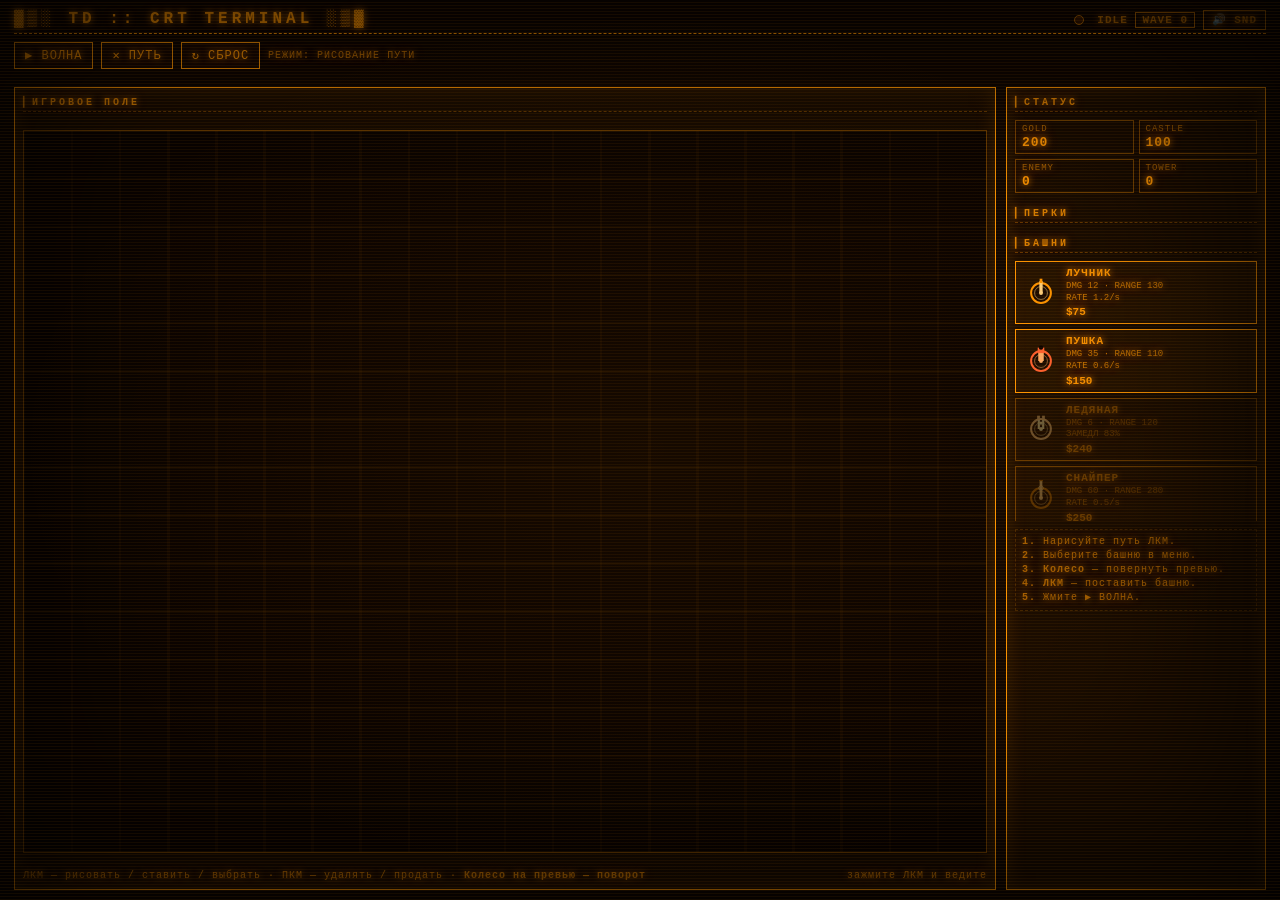
==== index.html @ 4fca204f "Rename TowerDefenceCRT_0.8.html to index.html" ====
<!DOCTYPE html>
<html lang="ru">
<head>
<meta charset="UTF-8">
<title>TD :: CRT TERMINAL</title>
<style>
  * { box-sizing: border-box; margin: 0; padding: 0; }
  html, body {
    background: #100600;
    color: #ff9500;
    font-family: "Courier New", monospace;
    height: 100%;
    overflow: hidden;
  }
  body::before {
    content: "";
    position: fixed; inset: 0;
    background:
      repeating-linear-gradient(0deg, rgba(255,149,0,0.06) 0 1px, transparent 1px 3px),
      radial-gradient(ellipse at center, rgba(255,149,0,0.05), transparent 70%);
    pointer-events: none;
    z-index: 1000;
    animation: flicker 4s infinite;
  }
  body::after {
    content: "";
    position: fixed; inset: 0;
    box-shadow: inset 0 0 200px 40px rgba(0,0,0,0.9);
    pointer-events: none;
    z-index: 999;
  }
  @keyframes flicker {
    0%,100% { opacity: 1; }
    92% { opacity: 1; }
    93% { opacity: 0.85; }
    94% { opacity: 1; }
  }
  .wrap {
    padding: 10px 14px;
    height: 100vh;
    display: flex;
    flex-direction: column;
    gap: 8px;
    text-shadow: 0 0 6px rgba(255,149,0,0.75), 0 0 12px rgba(255,120,0,0.35);
    position: relative;
    z-index: 10;
  }
  h1 {
    font-size: 16px;
    letter-spacing: 4px;
    border-bottom: 1px dashed #ff9500;
    padding-bottom: 5px;
    display: flex;
    justify-content: space-between;
    align-items: center;
    user-select: none;
  }
  h1 .title-clickable {
    cursor: text;
    transition: color 0.3s;
  }
  h1 .title-clickable:hover {
    color: #ffb84d;
  }
  h1 small { font-size: 11px; letter-spacing: 1px; opacity: 0.7; }

  #debugPanel {
    display: none;
    border: 1px dashed rgba(255,48,0,0.6);
    background: rgba(255,48,0,0.05);
    padding: 6px 10px;
    font-size: 11px;
    letter-spacing: 1px;
    color: #ff6030;
  }
  #debugPanel.active { display: flex; gap: 8px; align-items: center; flex-wrap: wrap; }
  #debugPanel .dbg-label {
    color: #ff3000;
    font-weight: bold;
    opacity: 0.8;
    margin-right: 4px;
  }
  #debugPanel button {
    background: #2a0500;
    color: #ff6030;
    border: 1px solid #ff3000;
    font-family: inherit;
    font-size: 10px;
    padding: 3px 8px;
    letter-spacing: 1px;
    cursor: pointer;
    text-shadow: 0 0 4px rgba(255,48,0,0.6);
    transition: all 0.12s;
  }
  #debugPanel button:hover {
    background: #ff3000;
    color: #100600;
    text-shadow: none;
  }

  .status-led {
    display: inline-block;
    width: 10px; height: 10px;
    border-radius: 50%;
    background: #4a1e00;
    border: 1px solid #ff9500;
    vertical-align: middle;
    margin-right: 6px;
    transition: background 0.05s, box-shadow 0.05s;
  }
  .status-led.on { background: #ff9500; box-shadow: 0 0 10px #ff9500, 0 0 20px #ff9500; }
  .status-led.danger { background: #ff3000; box-shadow: 0 0 10px #ff3000, 0 0 20px #ff3000; }

  button, select, input {
    background: #1a0a00;
    color: #ff9500;
    border: 1px solid #ff9500;
    font-family: inherit;
    font-size: 12px;
    padding: 5px 10px;
    letter-spacing: 1px;
    cursor: pointer;
    outline: none;
    text-shadow: inherit;
    transition: background 0.15s;
  }
  button:hover, select:hover { background: #351500; }
  button.active { background: #ff9500; color: #100600; text-shadow: none; }
  button:disabled { opacity: 0.4; cursor: not-allowed; }
  button:disabled:hover { background: #1a0a00; }

  .main {
    display: grid;
    grid-template-columns: 1fr 260px;
    gap: 10px;
    flex: 1;
    min-height: 0;
  }
  .panel {
    border: 1px solid #ff9500;
    padding: 8px;
    display: flex;
    flex-direction: column;
    gap: 8px;
    min-height: 0;
    background: rgba(255,149,0,0.03);
    box-shadow: 0 0 20px rgba(255,149,0,0.15) inset;
  }
  .panel h2 {
    font-size: 10px;
    letter-spacing: 3px;
    opacity: 0.85;
    border-bottom: 1px dashed rgba(255,149,0,0.4);
    padding-bottom: 3px;
  }
  canvas#game {
    display: block;
    background: #0a0300;
    border: 1px solid rgba(255,149,0,0.4);
    cursor: crosshair;
    image-rendering: pixelated;
  }
  #canvasWrap {
    flex: 1;
    position: relative;
    min-height: 0;
  }
  .info {
    display: grid;
    grid-template-columns: repeat(2, 1fr);
    gap: 5px;
    font-size: 10px;
  }
  .info div {
    border: 1px solid rgba(255,149,0,0.4);
    padding: 3px 6px;
    display: flex;
    flex-direction: column;
    gap: 1px;
  }
  .info span { opacity: 0.6; font-size: 9px; letter-spacing: 1px; }
  .info b { font-size: 13px; letter-spacing: 1px; }

  .tower-list {
    display: flex;
    flex-direction: column;
    gap: 5px;
    max-height: 260px;
    overflow-y: auto;
  }
  .tower-card {
    border: 1px solid #ff9500;
    padding: 5px 7px;
    cursor: pointer;
    background: rgba(255,149,0,0.05);
    transition: all 0.12s;
    display: flex;
    gap: 7px;
    align-items: center;
    position: relative;
  }
  .tower-card:hover { background: rgba(255,149,0,0.15); }
  .tower-card.selected {
    background: #ff9500;
    color: #100600;
    text-shadow: none;
    box-shadow: 0 0 12px #ff9500;
  }
  .tower-card.disabled { opacity: 0.35; cursor: not-allowed; }
  .tower-card.disabled:hover { background: rgba(255,149,0,0.05); }
  .tower-card canvas { display: block; flex-shrink: 0; }
  .tower-card .tc-info { flex: 1; min-width: 0; }
  .tower-card .tc-name {
    font-size: 11px;
    font-weight: bold;
    letter-spacing: 1px;
  }
  .tower-card .tc-stats {
    font-size: 9px;
    opacity: 0.75;
    margin-top: 2px;
    line-height: 1.3;
  }
  .tower-card.selected .tc-stats { opacity: 0.9; }
  .tower-card .tc-cost {
    font-size: 11px;
    font-weight: bold;
    margin-top: 2px;
  }
  .tower-card.selected .tc-cost { color: #100600; }

  .upgrade-panel {
    border: 1px solid #ff9500;
    padding: 8px;
    background: rgba(255,149,0,0.06);
    display: none;
    flex-direction: column;
    gap: 6px;
    box-shadow: 0 0 15px rgba(255,149,0,0.25) inset;
  }
  .upgrade-panel.active { display: flex; }
  .upgrade-panel .up-title {
    font-size: 11px;
    font-weight: bold;
    letter-spacing: 2px;
    border-bottom: 1px dashed rgba(255,149,0,0.5);
    padding-bottom: 4px;
    display: flex;
    justify-content: space-between;
    align-items: center;
  }
  .upgrade-panel .up-title .close-btn {
    cursor: pointer;
    font-size: 14px;
    padding: 0 4px;
    border: 1px solid #ff9500;
    line-height: 1;
    background: transparent;
  }
  .upgrade-panel .up-title .close-btn:hover { background: #ff9500; color: #100600; }

  .upgrade-stats {
    font-size: 10px;
    opacity: 0.85;
    line-height: 1.5;
    padding: 4px 0;
  }
  .upgrade-stats .up-line {
    display: flex;
    justify-content: space-between;
  }
  .upgrade-stats .up-line .val {
    color: #ffd27f;
    font-weight: bold;
  }
  .upgrade-stats .up-line .lvl {
    color: #ff9500;
    font-size: 9px;
  }

  .upgrade-buttons {
    display: flex;
    flex-direction: column;
    gap: 4px;
  }
  .upgrade-buttons button {
    width: 100%;
    text-align: left;
    font-size: 10px;
    padding: 5px 8px;
    display: flex;
    justify-content: space-between;
    align-items: center;
  }
  .upgrade-buttons button.maxed {
    opacity: 0.5;
    cursor: not-allowed;
  }
  .upgrade-buttons button .up-price {
    color: #ffd27f;
    font-weight: bold;
  }
  .upgrade-buttons button:disabled .up-price { color: #888; }
  .upgrade-buttons button .up-name { letter-spacing: 1px; }
  .upgrade-buttons button:hover:not(:disabled) { background: #351500; }
  .upgrade-buttons button.sell-btn {
    border-color: #ff6030;
    color: #ff6030;
    margin-top: 4px;
  }
  .upgrade-buttons button.sell-btn:hover { background: #3a1000; }

  .perks-panel {
    border: 1px solid #ff9500;
    padding: 6px;
    background: rgba(255,149,0,0.04);
    font-size: 10px;
    display: none;
    flex-direction: column;
    gap: 3px;
    max-height: 160px;
    overflow-y: auto;
  }
  .perks-panel.active { display: flex; }
  .perks-panel .perk-section-label {
    font-size: 9px;
    letter-spacing: 2px;
    opacity: 0.5;
    padding: 3px 4px 1px 4px;
    border-bottom: 1px dashed rgba(255,149,0,0.2);
    margin-bottom: 2px;
  }
  .perks-panel .perk-section-label.cursed {
    color: #dd88ff;
    border-bottom-color: rgba(204,68,255,0.3);
  }
  .perk-line {
    display: flex;
    justify-content: space-between;
    padding: 1px 4px;
    border-left: 2px solid #ff9500;
    opacity: 0.9;
  }
  .perk-line.cursed {
    border-left-color: #cc44ff;
    color: #dd88ff;
  }
  .perk-line .perk-val { color: #ffd27f; font-weight: bold; }
  .perk-line.cursed .perk-val { color: #dd88ff; }

  #perkModal {
    position: fixed;
    inset: 0;
    background: rgba(0,0,0,0.88);
    z-index: 5000;
    display: none;
    justify-content: center;
    align-items: center;
    padding: 20px;
  }
  #perkModal.active { display: flex; }
  .perk-modal-inner {
    max-width: 1100px;
    width: 100%;
    border: 1px solid #ff9500;
    background: #100600;
    padding: 22px 26px 18px;
    box-shadow: 0 0 60px rgba(255,149,0,0.4);
    text-shadow: 0 0 6px rgba(255,149,0,0.75);
    position: relative;
  }
  .perk-modal-title {
    font-size: 18px;
    letter-spacing: 6px;
    text-align: center;
    margin-bottom: 2px;
    border-bottom: 1px dashed rgba(255,149,0,0.5);
    padding-bottom: 8px;
  }
  .perk-modal-sub {
    font-size: 10px;
    opacity: 0.7;
    letter-spacing: 3px;
    text-align: center;
    margin-bottom: 16px;
    padding-top: 6px;
  }
  .perk-cards {
    display: grid;
    grid-template-columns: repeat(3, 1fr);
    gap: 14px;
    margin-bottom: 14px;
  }
  .perk-card {
    border: 1px solid #ff9500;
    padding: 18px 14px 14px;
    cursor: pointer;
    background: rgba(255,149,0,0.04);
    transition: all 0.15s;
    display: flex;
    flex-direction: column;
    gap: 10px;
    aspect-ratio: 2 / 3;
    min-height: 340px;
    position: relative;
    overflow: hidden;
  }
  .perk-card::before {
    content: "";
    position: absolute;
    inset: 4px;
    border: 1px dashed rgba(255,149,0,0.25);
    pointer-events: none;
  }
  .perk-card:hover {
    background: rgba(255,149,0,0.12);
    transform: translateY(-4px);
    box-shadow: 0 8px 30px rgba(255,149,0,0.3);
  }

  .perk-name {
    font-size: 13px;
    font-weight: bold;
    letter-spacing: 1.5px;
    text-align: center;
    border-top: 1px dashed rgba(255,149,0,0.4);
    border-bottom: 1px dashed rgba(255,149,0,0.4);
    padding: 8px 0;
    text-transform: uppercase;
    margin-top: 8px;
  }
  .perk-desc {
    font-size: 11px;
    line-height: 1.7;
    text-align: center;
    flex: 1;
    display: flex;
    align-items: center;
    justify-content: center;
    padding: 10px 6px;
    opacity: 0.9;
    letter-spacing: 0.5px;
  }
  .perk-cursed-warning {
    font-size: 10px;
    line-height: 1.6;
    text-align: center;
    padding: 8px 6px;
    color: #dd88ff;
    border-top: 1px dashed rgba(204,68,255,0.4);
    letter-spacing: 0.5px;
  }
  .perk-rarity {
    font-size: 9px;
    letter-spacing: 3px;
    text-align: center;
    opacity: 0.7;
    padding-top: 8px;
    border-top: 1px dashed rgba(255,149,0,0.3);
  }
  .perk-stacks-badge {
    position: absolute;
    top: 10px;
    right: 10px;
    background: rgba(0,0,0,0.7);
    border: 1px solid currentColor;
    padding: 2px 7px;
    font-size: 10px;
    font-weight: bold;
    letter-spacing: 1px;
    z-index: 2;
  }

  .perk-card.rarity-common { border-color: #ff9500; color: #ff9500; }
  .perk-card.rarity-rare {
    border-color: #ffcc44;
    color: #ffcc44;
    box-shadow: 0 0 20px rgba(255,204,68,0.25), inset 0 0 30px rgba(255,204,68,0.05);
  }
  .perk-card.rarity-legendary {
    border-color: #ff3000;
    color: #ff3000;
    box-shadow: 0 0 25px rgba(255,48,0,0.4), inset 0 0 30px rgba(255,48,0,0.08);
    animation: legendPulse 2s infinite;
  }
  .perk-card.rarity-cursed {
    border-color: #cc44ff;
    color: #dd88ff;
    background: rgba(204,68,255,0.06);
    box-shadow: 0 0 30px rgba(204,68,255,0.4), inset 0 0 40px rgba(204,68,255,0.08);
    animation: cursedPulse 2.5s infinite;
  }
  .perk-card.rarity-cursed::before {
    border-color: rgba(204,68,255,0.35);
  }
  .perk-card.rarity-cursed .perk-name { color: #dd88ff; }
  @keyframes legendPulse {
    0%,100% { box-shadow: 0 0 25px rgba(255,48,0,0.4), inset 0 0 30px rgba(255,48,0,0.08); }
    50% { box-shadow: 0 0 40px rgba(255,48,0,0.7), inset 0 0 40px rgba(255,48,0,0.12); }
  }
  @keyframes cursedPulse {
    0%,100% { box-shadow: 0 0 30px rgba(204,68,255,0.4), inset 0 0 40px rgba(204,68,255,0.08); }
    50% { box-shadow: 0 0 50px rgba(204,68,255,0.8), inset 0 0 50px rgba(204,68,255,0.15); }
  }
  .perk-card.rarity-rare .perk-name { color: #ffcc44; }
  .perk-card.rarity-legendary .perk-name { color: #ff3000; }

  .perk-modal-footer {
    display: flex;
    justify-content: space-between;
    align-items: center;
    gap: 12px;
    border-top: 1px dashed rgba(255,149,0,0.4);
    padding-top: 12px;
  }
  .reroll-btn {
    background: #1a0a00;
    color: #ff9500;
    border: 1px solid #ff9500;
    padding: 8px 16px;
    font-family: inherit;
    font-size: 11px;
    letter-spacing: 2px;
    cursor: pointer;
    transition: all 0.15s;
  }
  .reroll-btn:hover:not(:disabled) {
    background: #ff9500;
    color: #100600;
    text-shadow: none;
  }
  .reroll-btn:disabled {
    opacity: 0.35;
    cursor: not-allowed;
  }
  .reroll-cost {
    color: #ffd27f;
    font-weight: bold;
    margin-left: 6px;
  }
  .reroll-btn:disabled .reroll-cost { color: #888; }

  .mods-bar {
    display: flex;
    flex-wrap: wrap;
    gap: 6px;
    font-size: 10px;
    margin-top: 2px;
  }
  .mod-badge {
    border: 1px solid #ff6030;
    color: #ff6030;
    padding: 2px 7px;
    letter-spacing: 1px;
    background: rgba(255,96,48,0.1);
    font-size: 10px;
  }
  .mod-badge .mod-count {
    font-weight: bold;
    margin-left: 4px;
    opacity: 0.9;
  }

  .bar {
    display: flex;
    flex-wrap: wrap;
    gap: 8px;
    align-items: center;
    font-size: 12px;
  }
  .small { font-size: 10px; opacity: 0.7; letter-spacing: 1px; }
  .hint {
    font-size: 10px;
    opacity: 0.6;
    letter-spacing: 1px;
    line-height: 1.4;
    padding: 5px 6px;
    border: 1px dashed rgba(255,149,0,0.3);
  }
  .bottom-bar {
    display: flex;
    gap: 8px;
    align-items: center;
    flex-wrap: wrap;
  }
  .wpm-badge {
    border: 1px solid #ff9500;
    padding: 1px 6px;
    font-size: 11px;
    letter-spacing: 1px;
  }
  .sound-btn {
    border: 1px solid #ff9500;
    background: #1a0a00;
    color: #ff9500;
    padding: 3px 8px;
    font-size: 11px;
    letter-spacing: 1px;
    cursor: pointer;
    font-family: inherit;
  }
  .sound-btn.muted { color: #663300; border-color: #663300; }
  .sound-btn:hover { background: #351500; }
  ::-webkit-scrollbar { width: 6px; }
  ::-webkit-scrollbar-thumb { background: #ff9500; }
  ::-webkit-scrollbar-track { background: #1a0a00; }
</style>
</head>
<body>
<div class="wrap">
  <h1>
    <span class="title-clickable" id="titleClick">▓▒░ TD :: CRT TERMINAL ░▒▓</span>
    <small>
      <span class="status-led" id="led"></span>
      <span id="statusText">IDLE</span>
      <span class="wpm-badge" id="waveBadge">WAVE 0</span>
      <span class="sound-btn" id="soundToggle" title="Toggle sound">🔊 SND</span>
    </small>
  </h1>

  <div id="debugPanel">
    <span class="dbg-label">[DEBUG]</span>
    <button id="dbgGold1000">+1000 GOLD</button>
    <button id="dbgSkipWave">SKIP WAVE</button>
    <button id="dbgKillEnemies">KILL ALL</button>
    <button id="dbgHealCastle">HEAL CASTLE</button>
    <button id="dbgMaxUpgrade">MAX ALL TOWERS</button>
    <button id="dbgGivePerk">RANDOM PERK</button>
    <button id="dbgShowWave">SHOW WAVE</button>
  </div>

  <div class="bar">
    <button id="btnWave">▶ ВОЛНА</button>
    <button id="btnClear">✕ ПУТЬ</button>
    <button id="btnReset">↻ СБРОС</button>
    <span class="small" id="modeLabel">РЕЖИМ: РИСОВАНИЕ ПУТИ</span>
  </div>

  <div class="mods-bar" id="modsBar"></div>

  <div class="main">
    <div class="panel">
      <h2>▎ИГРОВОЕ ПОЛЕ</h2>
      <div id="canvasWrap">
        <canvas id="game" width="800" height="600"></canvas>
      </div>
      <div class="bottom-bar">
        <span class="small">ЛКМ — рисовать / ставить / выбрать · ПКМ — удалять / продать · <b>Колесо на превью — поворот</b></span>
        <span class="small" id="hintText" style="margin-left:auto"></span>
      </div>
    </div>

    <div class="panel">
      <h2>▎СТАТУС</h2>
      <div class="info">
        <div><span>GOLD</span><b id="iGold">200</b></div>
        <div><span>CASTLE</span><b id="iHp">100</b></div>
        <div><span>ENEMY</span><b id="iEnemies">0</b></div>
        <div><span>TOWER</span><b id="iTowers">0</b></div>
      </div>

      <div class="upgrade-panel" id="upgradePanel">
        <div class="up-title">
          <span id="upTitleName">БАШНЯ</span>
          <span class="close-btn" id="upClose">✕</span>
        </div>
        <div class="upgrade-stats" id="upgradeStats"></div>
        <div class="upgrade-buttons" id="upgradeButtons"></div>
      </div>

      <h2 style="margin-top:6px">▎ПЕРКИ</h2>
      <div class="perks-panel" id="perksPanel"></div>

      <h2 style="margin-top:6px">▎БАШНИ</h2>
      <div class="tower-list" id="towerList"></div>

      <div class="hint">
        <b>1.</b> Нарисуйте путь ЛКМ.<br>
        <b>2.</b> Выберите башню в меню.<br>
        <b>3.</b> <b>Колесо</b> — повернуть превью.<br>
        <b>4.</b> <b>ЛКМ</b> — поставить башню.<br>
        <b>5.</b> Жмите ▶ ВОЛНА.
      </div>
    </div>
  </div>
</div>

<div id="perkModal">
  <div class="perk-modal-inner">
    <div class="perk-modal-title">▓▓ ВЫБЕРИ УЛУЧШЕНИЕ ▓▓</div>
    <div class="perk-modal-sub" id="perkModalSub">ВОЛНА 5 ПРОЙДЕНА</div>
    <div class="perk-cards" id="perkCards"></div>
    <div class="perk-modal-footer">
      <span class="small" id="rerollHint">РЕРОЛЛ — обновить карточки (клавиша R)</span>
      <button class="reroll-btn" id="btnReroll">
        ↻ РЕРОЛЛ <span class="reroll-cost" id="rerollCost">FREE</span>
      </button>
    </div>
  </div>
</div>

<script>
"use strict";

/* ============================================================
   КЭШ DOM
   ============================================================ */
const DOM = {
  iGold: document.getElementById('iGold'),
  iHp: document.getElementById('iHp'),
  iEnemies: document.getElementById('iEnemies'),
  iTowers: document.getElementById('iTowers'),
  waveBadge: document.getElementById('waveBadge'),
  led: document.getElementById('led'),
  statusText: document.getElementById('statusText'),
  btnWave: document.getElementById('btnWave'),
  modeLabel: document.getElementById('modeLabel'),
  hintText: document.getElementById('hintText'),
  upgradePanel: document.getElementById('upgradePanel'),
  upgradeStats: document.getElementById('upgradeStats'),
  upgradeButtons: document.getElementById('upgradeButtons'),
  upTitleName: document.getElementById('upTitleName'),
  perksPanel: document.getElementById('perksPanel'),
  modsBar: document.getElementById('modsBar'),
  perkModal: document.getElementById('perkModal'),
  perkModalSub: document.getElementById('perkModalSub'),
  perkCards: document.getElementById('perkCards'),
  btnReroll: document.getElementById('btnReroll'),
  rerollCost: document.getElementById('rerollCost'),
  debugPanel: document.getElementById('debugPanel'),
  towerCards: [],
};

/* ============================================================
   ЗВУК
   ============================================================ */
const Sound = {
  ctx: null, masterGain: null, muted: false,
  activeCount: 0, maxConcurrent: 8, lastPlayTime: {},
  init() {
    if (this.ctx) return;
    try {
      this.ctx = new (window.AudioContext || window.webkitAudioContext)();
      this.masterGain = this.ctx.createGain();
      this.masterGain.gain.value = 0.22;
      this.lpFilter = this.ctx.createBiquadFilter();
      this.lpFilter.type = 'lowpass';
      this.lpFilter.frequency.value = 1800;
      this.lpFilter.Q.value = 0.5;
      this.masterGain.connect(this.lpFilter);
      this.lpFilter.connect(this.ctx.destination);
    } catch (e) {}
  },
  resume() { if (this.ctx && this.ctx.state === 'suspended') this.ctx.resume(); },
  toggle() {
    this.muted = !this.muted;
    if (this.masterGain) this.masterGain.gain.value = this.muted ? 0 : 0.22;
    return !this.muted;
  },
  canPlay(key, ms) {
    const now = performance.now();
    if (this.lastPlayTime[key] && now - this.lastPlayTime[key] < ms) return false;
    this.lastPlayTime[key] = now;
    return true;
  },
  playTone(freq, duration, type, volume, sweep) {
    if (!this.ctx || this.muted) return;
    if (this.activeCount >= this.maxConcurrent) return;
    this.resume();
    this.activeCount++;
    const t0 = this.ctx.currentTime;
    const osc = this.ctx.createOscillator();
    const gain = this.ctx.createGain();
    osc.type = type || 'triangle';
    osc.frequency.setValueAtTime(freq, t0);
    if (sweep) osc.frequency.exponentialRampToValueAtTime(Math.max(20, sweep), t0 + duration);
    const v = (volume === undefined ? 0.3 : volume);
    gain.gain.setValueAtTime(0, t0);
    gain.gain.linearRampToValueAtTime(v, t0 + Math.min(0.02, duration * 0.3));
    gain.gain.exponentialRampToValueAtTime(0.001, t0 + duration);
    osc.connect(gain); gain.connect(this.masterGain);
    osc.start(t0); osc.stop(t0 + duration + 0.02);
    osc.onended = () => { this.activeCount = Math.max(0, this.activeCount - 1); };
  },
  playNoise(duration, volume, filterFreq) {
    if (!this.ctx || this.muted) return;
    if (this.activeCount >= this.maxConcurrent) return;
    this.resume();
    this.activeCount++;
    const t0 = this.ctx.currentTime;
    const bufferSize = Math.floor(this.ctx.sampleRate * duration);
    const buffer = this.ctx.createBuffer(1, bufferSize, this.ctx.sampleRate);
    const data = buffer.getChannelData(0);
    for (let i = 0; i < bufferSize; i++) data[i] = (Math.random() * 2 - 1) * (1 - i / bufferSize);
    const src = this.ctx.createBufferSource();
    src.buffer = buffer;
    const filter = this.ctx.createBiquadFilter();
    filter.type = 'lowpass';
    filter.frequency.value = filterFreq || 400;
    const gain = this.ctx.createGain();
    const v = volume === undefined ? 0.3 : volume;
    gain.gain.setValueAtTime(0, t0);
    gain.gain.linearRampToValueAtTime(v, t0 + 0.01);
    gain.gain.exponentialRampToValueAtTime(0.001, t0 + duration);
    src.connect(filter); filter.connect(gain); gain.connect(this.masterGain);
    src.start(t0);
    src.onended = () => { this.activeCount = Math.max(0, this.activeCount - 1); };
  },
  shootArrow() { this.playTone(420, 0.07, 'triangle', 0.06, 280); },
  shootCannon() { this.playTone(90, 0.18, 'sine', 0.14, 45); this.playNoise(0.12, 0.14, 250); },
  shootFrost() { this.playTone(760, 0.1, 'sine', 0.06, 900); },
  shootSniper() { this.playTone(220, 0.18, 'triangle', 0.12, 110); },
  shootLaser() { this.playTone(380, 0.22, 'triangle', 0.09, 180); this.playTone(190, 0.22, 'sine', 0.06, 80); },
  enemyHit() { this.playTone(140, 0.035, 'sine', 0.05, 110); },
  enemyDie() { this.playTone(280, 0.12, 'triangle', 0.09, 90); this.playNoise(0.08, 0.07, 350); },
  bossDie() { this.playTone(110, 0.4, 'sine', 0.16, 40); this.playNoise(0.35, 0.12, 300); },
  castleHit() { this.playTone(55, 0.3, 'sine', 0.18, 35); this.playNoise(0.18, 0.12, 200); },
  build() { this.playTone(280, 0.09, 'triangle', 0.1); setTimeout(() => this.playTone(420, 0.12, 'triangle', 0.09), 70); },
  upgrade() {
    this.playTone(300, 0.1, 'triangle', 0.1);
    setTimeout(() => this.playTone(400, 0.1, 'triangle', 0.1), 70);
    setTimeout(() => this.playTone(530, 0.16, 'triangle', 0.11), 140);
  },
  sell() { this.playTone(400, 0.1, 'triangle', 0.1); setTimeout(() => this.playTone(240, 0.16, 'triangle', 0.1), 90); },
  placeError() { this.playTone(90, 0.18, 'triangle', 0.14, 60); },
  waveStart() {
    this.playTone(180, 0.18, 'triangle', 0.12);
    setTimeout(() => this.playTone(260, 0.18, 'triangle', 0.12), 160);
    setTimeout(() => this.playTone(340, 0.28, 'triangle', 0.14), 320);
  },
  waveEnd() {
    this.playTone(340, 0.14, 'triangle', 0.12);
    setTimeout(() => this.playTone(420, 0.14, 'triangle', 0.12), 130);
    setTimeout(() => this.playTone(560, 0.22, 'triangle', 0.13), 260);
  },
  click() { this.playTone(520, 0.03, 'sine', 0.05); },
  rotate() { this.playTone(340, 0.02, 'sine', 0.04); },
  perkPick() {
    this.playTone(400, 0.12, 'triangle', 0.14);
    setTimeout(() => this.playTone(530, 0.12, 'triangle', 0.14), 100);
    setTimeout(() => this.playTone(700, 0.2, 'triangle', 0.16), 200);
    setTimeout(() => this.playTone(950, 0.3, 'sine', 0.14), 320);
  },
  cursedPick() {
    this.playTone(140, 0.4, 'sawtooth', 0.14, 70);
    setTimeout(() => this.playTone(110, 0.5, 'sawtooth', 0.12, 55), 250);
    setTimeout(() => this.playTone(80, 0.7, 'sine', 0.14, 40), 500);
  },
  reroll() {
    this.playTone(600, 0.08, 'triangle', 0.1, 400);
    setTimeout(() => this.playTone(500, 0.08, 'triangle', 0.1, 350), 80);
    setTimeout(() => this.playTone(700, 0.12, 'triangle', 0.12, 500), 160);
  },
  modAdded() {
    this.playTone(220, 0.3, 'sawtooth', 0.12, 110);
    setTimeout(() => this.playTone(180, 0.4, 'sawtooth', 0.1, 90), 250);
  },
  gameOver() {
    this.playTone(180, 0.5, 'sine', 0.18, 60);
    setTimeout(() => this.playTone(140, 0.6, 'sine', 0.18, 50), 400);
    setTimeout(() => this.playTone(100, 1.0, 'sine', 0.18, 35), 800);
  },
};

/* ============================================================
   КОНСТАНТЫ
   ============================================================ */
const canvas = document.getElementById('game');
const ctx = canvas.getContext('2d', { alpha: false });
const W = 800, H = 600;

const MAX_PARTICLES = 300;
const MAX_BEAMS = 60;

const MAX_LEVEL = 6;
const DMG_MULT = 0.30;
const RANGE_MULT = 0.10;
const RATE_MULT = 0.10;
const UPGRADE_COST_FACTOR = 0.65;

const TOWER_RADIUS = 18;

const CIRCLE_VERTICES = (function() {
  const v = [];
  for (let i = 0; i < 16; i++) {
    const a = (i / 16) * Math.PI * 2;
    v.push({ x: Math.cos(a), y: Math.sin(a) });
  }
  return v;
})();

/* ============================================================
   СОСТОЯНИЕ
   ============================================================ */
const state = {
  gold: 200,
  castleHP: 100,
  castleMaxHP: 100,
  wave: 0,
  path: [],
  enemies: [],
  towers: [],
  projectiles: [],
  beams: [],
  particles: [],
  castlePos: null,
  isDrawing: false,
  waveActive: false,
  enemiesToSpawn: 0,
  enemiesTotal: 0,    // всего врагов в текущей волне (для UI)
  spawnTimer: 0,
  gameOver: false,
  selectedTowerType: null,
  selectedTower: null,
  mode: 'draw',
  buildRotation: 0,
  perks: {},
  activeMods: [],
  pendingPerkChoice: false,
  lastPerkWave: 0,
  lastModWave: 0,
  currentPerkChoices: [],
  rerollCount: 0,
  rerollUsed: false,
  mods: {
    enemyHpMult: 1,
    enemySpeedMult: 1,
    bossChanceBonus: 0,
    countMult: 1,
    rewardMult: 1,
  },
};

const mouse = { x: 0, y: 0 };

/* ============================================================
   ТИПЫ БАШЕН
   ============================================================ */
const TOWER_TYPES = {
  arrow: {
    name: 'ЛУЧНИК', cost: 75, range: 130, damage: 12, fireRate: 50,
    color: '#ff9500', accent: '#ffd27f',
    projSpeed: 8, projColor: '#fff5b0',
    sound: 'shootArrow', barrel: 'short', radius: TOWER_RADIUS,
  },
  cannon: {
    name: 'ПУШКА', cost: 150, range: 110, damage: 35, fireRate: 100,
    color: '#ff6030', accent: '#ffaa66',
    projSpeed: 5, projColor: '#ffaa44', splash: 45,
    sound: 'shootCannon', barrel: 'thick', radius: TOWER_RADIUS,
  },
  frost: {
    name: 'ЛЕДЯНАЯ', cost: 240, range: 120, damage: 6, fireRate: 70,
    color: '#ffcc80', accent: '#fff5b0',
    projSpeed: 7, projColor: '#fff5b0',
    slow: 0.17, slowDuration: 90,
    sound: 'shootFrost', barrel: 'dual', radius: TOWER_RADIUS,
  },
  sniper: {
    name: 'СНАЙПЕР', cost: 250, range: 280, damage: 60, fireRate: 120,
    color: '#cc7700', accent: '#ffd27f',
    projSpeed: 14, projColor: '#fff5b0',
    sound: 'shootSniper', barrel: 'long', radius: TOWER_RADIUS,
  },
  laser: {
    name: 'ЛАЗЕР', cost: 350, range: 240, damage: 45, fireRate: 180,
    color: '#ff3000', accent: '#ffaa88',
    laser: true,
    sound: 'shootLaser', barrel: 'emitter', radius: TOWER_RADIUS,
  },
};

/* ============================================================
   ВРАГИ
   ============================================================ */
const ENEMY_BASE_HP = 15;
const ENEMY_HP_PER_WAVE = 42;
const ENEMY_HP_QUADRATIC = 0.55;
const ENEMY_BASE_SPEED = 0.55;
const ENEMY_RADIUS = 12;
const CASTLE_RADIUS = 25;

/* ============================================================
   УТИЛИТЫ
   ============================================================ */
function dist(a, b) {
  const dx = a.x - b.x;
  const dy = a.y - b.y;
  return Math.sqrt(dx * dx + dy * dy);
}
function distSq(a, b) {
  const dx = a.x - b.x;
  const dy = a.y - b.y;
  return dx * dx + dy * dy;
}
function getMousePos(ev) {
  const rect = canvas.getBoundingClientRect();
  const scaleX = canvas.width / rect.width;
  const scaleY = canvas.height / rect.height;
  return {
    x: (ev.clientX - rect.left) * scaleX,
    y: (ev.clientY - rect.top) * scaleY,
  };
}
function pushBeam(b) {
  if (state.beams.length >= MAX_BEAMS) state.beams.shift();
  state.beams.push(b);
}
function spawnParticles(x, y, color, count) {
  const room = MAX_PARTICLES - state.particles.length;
  if (room <= 0) return;
  const n = Math.min(count, room);
  for (let i = 0; i < n; i++) {
    const angle = Math.random() * Math.PI * 2;
    const speed = 1 + Math.random() * 3;
    state.particles.push({
      x, y,
      vx: Math.cos(angle) * speed,
      vy: Math.sin(angle) * speed,
      life: 20 + Math.random() * 20,
      color,
      size: 1.5 + Math.random() * 2.5,
    });
  }
}

/* ============================================================
   ПОЛИГОНАЛЬНЫЕ КОЛЛАЙДЕРЫ
   ============================================================ */
function getTowerPolygon(tower) {
  const r = tower.type.radius;
  const verts = [];
  for (const v of CIRCLE_VERTICES) {
    verts.push({ x: tower.x + v.x * r, y: tower.y + v.y * r });
  }
  return verts;
}
function makeTowerPolygon(x, y, type) {
  const r = type.radius;
  const verts = [];
  for (const v of CIRCLE_VERTICES) {
    verts.push({ x: x + v.x * r, y: y + v.y * r });
  }
  return verts;
}
function pointInPolygon(px, py, verts) {
  let inside = false;
  for (let i = 0, j = verts.length - 1; i < verts.length; j = i++) {
    const xi = verts[i].x, yi = verts[i].y;
    const xj = verts[j].x, yj = verts[j].y;
    const intersect = ((yi > py) !== (yj > py)) &&
                      (px < (xj - xi) * (py - yi) / (yj - yi) + xi);
    if (intersect) inside = !inside;
  }
  return inside;
}
function pointInTower(px, py, tower) {
  const verts = getTowerPolygon(tower);
  return pointInPolygon(px, py, verts);
}
function polygonsOverlap(vertsA, vertsB) {
  for (const v of vertsA) if (pointInPolygon(v.x, v.y, vertsB)) return true;
  for (const v of vertsB) if (pointInPolygon(v.x, v.y, vertsA)) return true;
  for (let i = 0; i < vertsA.length; i++) {
    const a1 = vertsA[i], a2 = vertsA[(i + 1) % vertsA.length];
    for (let j = 0; j < vertsB.length; j++) {
      const b1 = vertsB[j], b2 = vertsB[(j + 1) % vertsB.length];
      if (segmentsProperlyIntersect(a1, a2, b1, b2)) return true;
    }
  }
  return false;
}
function segmentsProperlyIntersect(p1, p2, p3, p4) {
  const d1 = cross(p3, p4, p1);
  const d2 = cross(p3, p4, p2);
  const d3 = cross(p1, p2, p3);
  const d4 = cross(p1, p2, p4);
  if (((d1 > 0 && d2 < 0) || (d1 < 0 && d2 > 0)) &&
      ((d3 > 0 && d4 < 0) || (d3 < 0 && d4 > 0))) return true;
  return false;
}
function cross(a, b, c) {
  return (b.x - a.x) * (c.y - a.y) - (b.y - a.y) * (c.x - a.x);
}

/* ============================================================
   ПЕРКИ
   ============================================================ */
const PERKS = {
  goldBonus: { name: 'ЗОЛОТАЯ ЖИЛА', desc: '+25% золота за убийство врагов', rarity: 'common',
    apply: (s) => { s.perks.goldBonus = (s.perks.goldBonus || 0) + 0.25; } },
  castleHP: { name: 'КРЕПКИЕ СТЕНЫ', desc: '+30 к максимальному HP замка и полное восстановление', rarity: 'common',
    apply: (s) => { s.castleMaxHP += 30; s.castleHP = s.castleMaxHP; } },
  arrowDmg: { name: 'ОСТРЫЕ СТРЕЛЫ', desc: '+20% урона лучников', rarity: 'common',
    apply: (s) => { s.perks.arrowDmg = (s.perks.arrowDmg || 0) + 0.2; } },
  arrowRate: { name: 'БЫСТРЫЙ ВЫСТРЕЛ', desc: '-15% времени перезарядки лучников', rarity: 'common',
    apply: (s) => { s.perks.arrowRate = (s.perks.arrowRate || 0) + 0.15; } },
  cannonDmg: { name: 'ТЯЖЁЛЫЕ ЯДРА', desc: '+25% урона пушек', rarity: 'common',
    apply: (s) => { s.perks.cannonDmg = (s.perks.cannonDmg || 0) + 0.25; } },
  cannonSplash: { name: 'ШИРОКИЙ ВЗРЫВ', desc: '+30% радиуса взрыва пушек', rarity: 'rare',
    apply: (s) => { s.perks.cannonSplash = (s.perks.cannonSplash || 0) + 0.3; } },
  frostSlow: { name: 'ГЛУБОКИЙ ХОЛОД', desc: '+15% силы замедления ледяных', rarity: 'rare',
    apply: (s) => { s.perks.frostSlow = (s.perks.frostSlow || 0) + 0.15; } },
  frostDuration: { name: 'ДОЛГАЯ ЗИМА', desc: '+40% длительности замедления', rarity: 'common',
    apply: (s) => { s.perks.frostDuration = (s.perks.frostDuration || 0) + 0.4; } },
  sniperDmg: { name: 'БРОНЕБОЙНЫЕ', desc: '+30% урона снайперов', rarity: 'common',
    apply: (s) => { s.perks.sniperDmg = (s.perks.sniperDmg || 0) + 0.3; } },
  sniperRate: { name: 'СКОРОСТРЕЛ', desc: '-20% времени перезарядки снайперов', rarity: 'rare',
    apply: (s) => { s.perks.sniperRate = (s.perks.sniperRate || 0) + 0.2; } },
  laserDmg: { name: 'ФОКУС', desc: '+25% урона лазеров', rarity: 'common',
    apply: (s) => { s.perks.laserDmg = (s.perks.laserDmg || 0) + 0.25; } },
  laserRate: { name: 'ПЕРЕГРУЗ ЯДРА', desc: '-15% времени перезарядки лазеров', rarity: 'rare',
    apply: (s) => { s.perks.laserRate = (s.perks.laserRate || 0) + 0.15; } },
  laserWidth: { name: 'ШИРОКИЙ ЛУЧ', desc: '+50% ширины лазерного луча', rarity: 'legendary',
    apply: (s) => { s.perks.laserWidth = (s.perks.laserWidth || 0) + 0.5; } },
  allDmg: { name: 'ВОЕННЫЙ СОВЕТ', desc: '+10% урона ВСЕМ башням', rarity: 'legendary',
    apply: (s) => { s.perks.allDmg = (s.perks.allDmg || 0) + 0.1; } },
  allRange: { name: 'ОПТИЧЕСКАЯ СЕТЬ', desc: '+10% дальности ВСЕМ башням', rarity: 'rare',
    apply: (s) => { s.perks.allRange = (s.perks.allRange || 0) + 0.1; } },
  discount: { name: 'ЭКОНОМИЯ', desc: '-10% к стоимости новых башен', rarity: 'common',
    apply: (s) => { s.perks.discount = (s.perks.discount || 0) + 0.1; } },
  upgradeDiscount: { name: 'ИНЖЕНЕРЫ', desc: '-15% к стоимости апгрейдов', rarity: 'rare',
    apply: (s) => { s.perks.upgradeDiscount = (s.perks.upgradeDiscount || 0) + 0.15; } },
  sellBonus: { name: 'ПЕРЕКУПЩИК', desc: '+15% к возврату при продаже', rarity: 'common',
    apply: (s) => { s.perks.sellBonus = (s.perks.sellBonus || 0) + 0.15; } },
  interest: { name: 'БАНКОВСКИЙ ПРОЦЕНТ', desc: '+10% золота в конце каждой волны', rarity: 'common',
    apply: (s) => { s.perks.interest = (s.perks.interest || 0) + 0.1; } },
  doubleShot: { name: 'ДВОЙНОЙ ЗАЛП', desc: 'Все башни стреляют в 1.5 раза быстрее', rarity: 'legendary',
    apply: (s) => { s.perks.doubleShot = (s.perks.doubleShot || 0) + 1; } },
  goldRush: { name: 'ЗОЛОТАЯ ЛИХОРАДКА', desc: '×2 золота за убийство, но HP врагов +15%', rarity: 'legendary',
    apply: (s) => { s.perks.goldRush = (s.perks.goldRush || 0) + 1; s.perks._enemyHpFromPerk = (s.perks._enemyHpFromPerk || 0) + 0.15; } },

  cursedFury: {
    name: 'ЯРОСТЬ ПРОКЛЯТЫХ', desc: '+60% урона ВСЕМ башням', cursed: '+25% HP врагам', rarity: 'cursed',
    apply: (s) => { s.perks.allDmg = (s.perks.allDmg || 0) + 0.6; s.perks._enemyHpFromPerk = (s.perks._enemyHpFromPerk || 0) + 0.25; },
  },
  cursedSpeed: {
    name: 'СКОРОСТЬ БЕЗДНЫ', desc: 'Башни стреляют на 60% быстрее', cursed: '+15% скорости врагам', rarity: 'cursed',
    apply: (s) => { s.perks.doubleShot = (s.perks.doubleShot || 0) + 1; s.mods.enemySpeedMult *= 1.15; },
  },
  cursedGold: {
    name: 'КРОВАВОЕ ЗОЛОТО', desc: '+150% золота за убийство', cursed: 'Замок теряет 20 HP навсегда', rarity: 'cursed',
    apply: (s) => { s.perks.goldBonus = (s.perks.goldBonus || 0) + 1.5; s.castleMaxHP = Math.max(50, s.castleMaxHP - 20); s.castleHP = Math.min(s.castleHP, s.castleMaxHP); if (s.castleHP <= 0) s.castleHP = 1; },
  },
  cursedRange: {
    name: 'ВСЕВИДЯЩЕЕ ОКО', desc: '+50% дальности ВСЕМ башням', cursed: '+20% врагов в каждой волне', rarity: 'cursed',
    apply: (s) => { s.perks.allRange = (s.perks.allRange || 0) + 0.5; s.mods.countMult *= 1.20; },
  },
  cursedCannon: {
    name: 'АДСКИЕ ЯДРА', desc: '+100% урона пушек, +80% радиуса взрыва', cursed: '-15% к HP замка навсегда', rarity: 'cursed',
    apply: (s) => { s.perks.cannonDmg = (s.perks.cannonDmg || 0) + 1.0; s.perks.cannonSplash = (s.perks.cannonSplash || 0) + 0.8; s.castleMaxHP = Math.max(50, Math.floor(s.castleMaxHP * 0.85)); s.castleHP = Math.min(s.castleHP, s.castleMaxHP); },
  },
  cursedLaser: {
    name: 'ГРЕХ ГОРДЫНИ', desc: '+80% урона лазеров, +100% ширины луча', cursed: 'Боссы появляются в 3 раза чаще', rarity: 'cursed',
    apply: (s) => { s.perks.laserDmg = (s.perks.laserDmg || 0) + 0.8; s.perks.laserWidth = (s.perks.laserWidth || 0) + 1.0; s.mods.bossChanceBonus += 0.30; },
  },
  cursedFrost: {
    name: 'ВЕЧНАЯ МЕРЗЛОТА', desc: '+50% силы замедления, +100% длительности', cursed: '+20% HP врагам', rarity: 'cursed',
    apply: (s) => { s.perks.frostSlow = (s.perks.frostSlow || 0) + 0.5; s.perks.frostDuration = (s.perks.frostDuration || 0) + 1.0; s.perks._enemyHpFromPerk = (s.perks._enemyHpFromPerk || 0) + 0.20; },
  },
  cursedEconomy: {
    name: 'СДЕЛКА С ДЬЯВОЛОМ', desc: 'Все башни дешевле на 30%, апгрейды на 40%', cursed: '-30% золота за убийство врагов', rarity: 'cursed',
    apply: (s) => { s.perks.discount = (s.perks.discount || 0) + 0.3; s.perks.upgradeDiscount = (s.perks.upgradeDiscount || 0) + 0.4; s.mods.rewardMult *= 0.70; },
  },
};

const MODIFIERS = [
  { id: 'hpBoost', name: '+20% HP ВРАГАМ', apply: (s) => { s.mods.enemyHpMult *= 1.20; } },
  { id: 'speedBoost', name: '+10% СКОРОСТИ', apply: (s) => { s.mods.enemySpeedMult *= 1.10; } },
  { id: 'bossFreq', name: 'ЧАЩЕ БОССЫ', apply: (s) => { s.mods.bossChanceBonus += 0.15; } },
  { id: 'countBoost', name: '+25% КОЛИЧЕСТВА', apply: (s) => { s.mods.countMult *= 1.25; } },
  { id: 'rewardCut', name: '-20% ЗОЛОТА', apply: (s) => { s.mods.rewardMult *= 0.80; } },
  { id: 'tankWave', name: 'ТЯЖЁЛЫЕ ВОЛНЫ', apply: (s) => { s.mods.enemyHpMult *= 1.15; s.mods.enemySpeedMult *= 0.90; } },
  { id: 'eliteHp', name: 'ЭЛИТА', apply: (s) => { s.mods.bossHpMult = (s.mods.bossHpMult || 1) * 1.5; } },
];

/* ============================================================
   СТАТЫ БАШЕН
   ============================================================ */
function getTowerStats(tower) {
  const base = tower.type;
  const lvl = tower.level;
  const p = state.perks;

  let damage = base.damage * (1 + DMG_MULT * lvl);
  let range = base.range * (1 + RANGE_MULT * lvl);
  let fireRate = base.fireRate * (1 - RATE_MULT * lvl);
  let splash = base.splash || 0;
  let slowDuration = base.slowDuration || 0;
  let slowFactor = base.slow || 0;

  if (p.allDmg) damage *= (1 + p.allDmg);
  if (p.allRange) range *= (1 + p.allRange);
  if (p.doubleShot) fireRate *= Math.pow(0.667, p.doubleShot);

  const tk = tower.typeKey;
  if (tk === 'arrow') {
    if (p.arrowDmg) damage *= (1 + p.arrowDmg);
    if (p.arrowRate) fireRate *= Math.pow(1 - 0.15, p.arrowRate / 0.15);
  } else if (tk === 'cannon') {
    if (p.cannonDmg) damage *= (1 + p.cannonDmg);
    if (p.cannonSplash) splash *= (1 + p.cannonSplash);
  } else if (tk === 'frost') {
    if (p.frostSlow) slowFactor = Math.max(0.05, slowFactor * (1 - p.frostSlow));
    if (p.frostDuration) slowDuration *= (1 + p.frostDuration);
  } else if (tk === 'sniper') {
    if (p.sniperDmg) damage *= (1 + p.sniperDmg);
    if (p.sniperRate) fireRate *= Math.pow(1 - 0.2, p.sniperRate / 0.2);
  } else if (tk === 'laser') {
    if (p.laserDmg) damage *= (1 + p.laserDmg);
    if (p.laserRate) fireRate *= Math.pow(1 - 0.15, p.laserRate / 0.15);
  }

  return {
    damage: Math.round(damage),
    range: Math.round(range),
    fireRate: Math.max(6, Math.round(fireRate)),
    splash: Math.round(splash),
    slowDuration: Math.round(slowDuration),
    slowFactor,
  };
}

function getTowerCost(towerTypeKey) {
  const base = TOWER_TYPES[towerTypeKey].cost;
  const d = state.perks.discount || 0;
  return Math.round(base * (1 - Math.min(0.7, d)));
}
function getUpgradeCost(tower) {
  let cost = tower.type.cost * UPGRADE_COST_FACTOR * (tower.level + 1);
  const d = state.perks.upgradeDiscount || 0;
  cost *= (1 - Math.min(0.8, d));
  return Math.round(cost);
}
function getSellRefund(tower) {
  const base = 0.7 + (state.perks.sellBonus || 0);
  return Math.floor((tower.type.cost + tower.invested) * Math.min(1.0, base));
}

/* ============================================================
   UI
   ============================================================ */
let uiDirty = true;
let lastUITime = 0;
const UI_INTERVAL = 100;
function markUIDirty() { uiDirty = true; }

function updateUI() {
  state.gold = Math.round(state.gold);
  state.castleHP = Math.max(0, Math.round(state.castleHP));

  DOM.iGold.textContent = state.gold;
  DOM.iHp.textContent = state.castleHP;

  // ENEMY = сколько осталось в текущей волне (на поле + в очереди на спавн)
  DOM.iEnemies.textContent = state.waveActive
    ? (state.enemies.length + state.enemiesToSpawn)
    : 0;

  DOM.iTowers.textContent = state.towers.length;
  DOM.waveBadge.textContent = 'WAVE ' + state.wave;

  if (state.gameOver) {
    DOM.led.className = 'status-led danger';
    DOM.statusText.textContent = 'GAME OVER';
  } else if (state.pendingPerkChoice) {
    DOM.led.className = 'status-led danger';
    DOM.statusText.textContent = 'CHOOSE PERK';
  } else if (state.waveActive) {
    DOM.led.className = 'status-led on';
    DOM.statusText.textContent = 'LIVE';
  } else {
    DOM.led.className = 'status-led';
    DOM.statusText.textContent = state.path.length >= 2 ? 'READY' : 'IDLE';
  }

  DOM.btnWave.disabled = state.waveActive || state.gameOver || state.pendingPerkChoice;

  for (let i = 0; i < DOM.towerCards.length; i++) {
    const card = DOM.towerCards[i];
    const cost = getTowerCost(card.dataset.type);
    const shouldDisable = state.gold < cost;
    if (shouldDisable !== card.classList.contains('disabled')) {
      card.classList.toggle('disabled', shouldDisable);
    }
    const costEl = card.querySelector('.tc-cost');
    const displayCost = '$' + cost;
    if (costEl.textContent !== displayCost) costEl.textContent = displayCost;
  }

  DOM.modeLabel.textContent = state.mode === 'draw'
    ? 'РЕЖИМ: РИСОВАНИЕ ПУТИ'
    : (state.selectedTower ? 'РЕЖИМ: БАШНЯ ВЫБРАНА' : 'РЕЖИМ: ПОСТРОЙКА БАШЕН');

  if (state.pendingPerkChoice) {
    DOM.hintText.textContent = 'выберите перк';
  } else if (state.mode === 'draw') {
    DOM.hintText.textContent = state.path.length >= 2
      ? 'путь готов — можно перейти к башням'
      : 'зажмите ЛКМ и ведите';
  } else if (state.selectedTowerType) {
    DOM.hintText.textContent = 'колесо — поворот · ЛКМ — поставить';
  } else if (state.selectedTower) {
    DOM.hintText.textContent = 'апгрейд башни — панель справа';
  } else {
    DOM.hintText.textContent = 'выберите башню или кликните по существующей';
  }

  renderUpgradePanel();
  renderPerksPanel();
  renderModsBar();
  renderRerollButton();
}

let lastPanelTower = null;
let lastPanelLevel = -1;
let lastPanelGold = -1;

function renderUpgradePanel() {
  if (!state.selectedTower) {
    if (DOM.upgradePanel.classList.contains('active')) {
      DOM.upgradePanel.classList.remove('active');
    }
    lastPanelTower = null;
    lastPanelLevel = -1;
    lastPanelGold = -1;
    return;
  }
  const t = state.selectedTower;
  const needRebuild = (lastPanelTower !== t) || (lastPanelLevel !== t.level);

  if (needRebuild) {
    DOM.upgradePanel.classList.add('active');
    const stats = getTowerStats(t);
    const maxLvl = t.level >= MAX_LEVEL;
    DOM.upTitleName.textContent = t.type.name + ' [LVL ' + t.level + '/' + MAX_LEVEL + ']';
    const base = t.type;

    function nextVal(baseVal, mult) {
      if (maxLvl) return '';
      return ' <span class="lvl">→ ' + Math.round(baseVal * (1 + mult * (t.level + 1))) + '</span>';
    }
    function nextRate() {
      if (maxLvl) return '';
      const nextFr = Math.max(6, Math.round(base.fireRate * (1 - RATE_MULT * (t.level + 1))));
      return ' <span class="lvl">→ ' + (60 / nextFr).toFixed(1) + '</span>';
    }

    DOM.upgradeStats.innerHTML =
      '<div class="up-line"><span>УРОН</span>' +
        '<span class="val">' + stats.damage + nextVal(base.damage, DMG_MULT) + '</span></div>' +
      '<div class="up-line"><span>ДАЛЬНОСТЬ</span>' +
        '<span class="val">' + stats.range + nextVal(base.range, RANGE_MULT) + '</span></div>' +
      '<div class="up-line"><span>СКОРОСТЬ</span>' +
        '<span class="val">' + (60 / stats.fireRate).toFixed(1) + '/с' + nextRate() + '</span></div>';

    DOM.upgradeButtons.innerHTML = '';

    const upBtn = document.createElement('button');
    if (maxLvl) {
      upBtn.className = 'maxed';
      upBtn.disabled = true;
      upBtn.innerHTML = '<span class="up-name">MAX LEVEL</span>';
    } else {
      const cost = getUpgradeCost(t);
      upBtn.innerHTML = '<span class="up-name">▲ УЛУЧШИТЬ</span>' +
                        '<span class="up-price">$' + cost + '</span>';
      upBtn.disabled = state.gold < cost;
      upBtn.onclick = () => doUpgrade(t);
    }
    DOM.upgradeButtons.appendChild(upBtn);

    const sellBtn = document.createElement('button');
    sellBtn.className = 'sell-btn';
    const refund = getSellRefund(t);
    sellBtn.innerHTML = '<span class="up-name">▼ ПРОДАТЬ</span>' +
                        '<span class="up-price">+$' + refund + '</span>';
    sellBtn.addEventListener('click', (ev) => {
      ev.stopPropagation();
      sellTower(t);
    });
    DOM.upgradeButtons.appendChild(sellBtn);

    lastPanelTower = t;
    lastPanelLevel = t.level;
    lastPanelGold = state.gold;
  } else if (lastPanelGold !== state.gold) {
    const upBtn = DOM.upgradeButtons.querySelector('button:not(.sell-btn)');
    if (upBtn && !upBtn.classList.contains('maxed')) {
      const cost = getUpgradeCost(t);
      upBtn.disabled = state.gold < cost;
    }
    lastPanelGold = state.gold;
  }
}

function renderPerksPanel() {
  const normalEntries = [];
  const cursedEntries = [];

  for (const [id, val] of Object.entries(state.perks)) {
    if (!val || id.startsWith('_')) continue;
    const perk = PERKS[id];
    if (!perk) continue;
    if (perk.rarity === 'cursed') {
      cursedEntries.push([id, val, perk]);
    } else {
      normalEntries.push([id, val, perk]);
    }
  }

  if (normalEntries.length === 0 && cursedEntries.length === 0) {
    DOM.perksPanel.classList.remove('active');
    return;
  }
  DOM.perksPanel.classList.add('active');

  function formatVal(id, val) {
    if (id === 'interest' || id === 'discount' || id === 'upgradeDiscount' ||
        id === 'sellBonus' || id === 'goldBonus') {
      return '+' + Math.round(val * 100) + '%';
    }
    return '×' + val;
  }

  let html = '';

  if (normalEntries.length > 0) {
    html += '<div class="perk-section-label">◆ УЛУЧШЕНИЯ</div>';
    for (const [id, val, perk] of normalEntries) {
      html += '<div class="perk-line">' +
                '<span>' + perk.name + '</span>' +
                '<span class="perk-val">' + formatVal(id, val) + '</span>' +
              '</div>';
    }
  }

  if (cursedEntries.length > 0) {
    html += '<div class="perk-section-label cursed">☠ ПРОКЛЯТИЯ</div>';
    for (const [id, val, perk] of cursedEntries) {
      html += '<div class="perk-line cursed">' +
                '<span>☠ ' + perk.name + '</span>' +
                '<span class="perk-val">×' + val + '</span>' +
              '</div>';
    }
  }

  if (DOM.perksPanel.innerHTML !== html) DOM.perksPanel.innerHTML = html;
}

function renderModsBar() {
  const counts = {};
  for (const m of state.activeMods) {
    counts[m.id] = counts[m.id] || { count: 0, name: m.name };
    counts[m.id].count++;
  }

  const entries = Object.entries(counts);
  if (entries.length === 0) {
    DOM.modsBar.innerHTML = '';
    return;
  }

  let html = '';
  for (const [id, data] of entries) {
    const suffix = data.count > 1 ? '<span class="mod-count">×' + data.count + '</span>' : '';
    html += '<span class="mod-badge">⚠ ' + data.name + suffix + '</span>';
  }
  if (DOM.modsBar.innerHTML !== html) DOM.modsBar.innerHTML = html;
}

function renderRerollButton() {
  if (!state.pendingPerkChoice) return;
  const cost = getRerollCost();
  if (cost === 0) {
    DOM.rerollCost.textContent = 'FREE';
    DOM.btnReroll.disabled = false;
  } else {
    DOM.rerollCost.textContent = '$' + cost;
    DOM.btnReroll.disabled = state.gold < cost;
  }
}

function getRerollCost() {
  if (!state.rerollUsed) return 0;
  const paidCount = state.rerollCount - 1;
  return Math.round(100 * Math.pow(1.5, paidCount));
}

function doUpgrade(tower) {
  if (tower.level >= MAX_LEVEL) return;
  const cost = getUpgradeCost(tower);
  if (state.gold < cost) return;
  state.gold -= cost;
  tower.level++;
  tower.invested += cost;
  spawnParticles(tower.x, tower.y, '#ffd27f', 3);
  Sound.upgrade();
  markUIDirty();
  updateUI();
}

function sellTower(tower) {
  if (!tower || !tower.type) return;
  const idx = state.towers.indexOf(tower);
  if (idx < 0) return;

  const refund = getSellRefund(tower);
  state.gold += refund;
  spawnParticles(tower.x, tower.y, '#ffd27f', 2);
  Sound.sell();
  state.towers.splice(idx, 1);

  if (state.selectedTower === tower) {
    state.selectedTower = null;
    state.mode = 'build';
  }
  lastPanelTower = null;
  lastPanelLevel = -1;
  lastPanelGold = -1;

  markUIDirty();
  updateUI();
}

document.getElementById('upClose').onclick = () => {
  Sound.click();
  state.selectedTower = null;
  markUIDirty();
  updateUI();
};

/* ============================================================
   ПЕРКИ — ЛОГИКА
   ============================================================ */
function pickPerks() {
  const allIds = Object.keys(PERKS);
  const cursed = allIds.filter(id => PERKS[id].rarity === 'cursed');
  const regular = allIds.filter(id => PERKS[id].rarity !== 'cursed');
  const shuffledReg = regular.slice().sort(() => Math.random() - 0.5);
  const shuffledCur = cursed.slice().sort(() => Math.random() - 0.5);

  const picked = [];

  if (Math.random() < 0.25 && shuffledCur.length > 0) {
    picked.push(shuffledCur[0]);
  }

  for (const id of shuffledReg) {
    if (picked.length >= 3) break;
    const perk = PERKS[id];
    let chance = 1;
    if (perk.rarity === 'rare') chance = 0.6;
    if (perk.rarity === 'legendary') chance = 0.3;
    if (Math.random() < chance) picked.push(id);
  }
  while (picked.length < 3) {
    const remaining = regular.filter(id => !picked.includes(id));
    if (remaining.length === 0) break;
    picked.push(remaining[Math.floor(Math.random() * remaining.length)]);
  }
  return picked.sort(() => Math.random() - 0.5).slice(0, 3);
}

function showPerkModal() {
  state.pendingPerkChoice = true;
  state.rerollCount = 0;
  state.rerollUsed = false;
  DOM.perkModalSub.textContent = 'ВОЛНА ' + state.wave + ' ПРОЙДЕНА · ВЫБЕРИ 1 ИЗ 3';
  renderPerkCards();
  DOM.perkModal.classList.add('active');
  markUIDirty();
  updateUI();
}

function renderPerkCards() {
  state.currentPerkChoices = pickPerks();
  DOM.perkCards.innerHTML = '';

  for (const id of state.currentPerkChoices) {
    const perk = PERKS[id];
    const card = document.createElement('div');
    card.className = 'perk-card rarity-' + perk.rarity;

    const currentStacks = state.perks[id] || 0;
    if (currentStacks > 0) {
      const badge = document.createElement('div');
      badge.className = 'perk-stacks-badge';
      badge.textContent = '×' + currentStacks + ' → ×' + (currentStacks + 1);
      card.appendChild(badge);
    }

    const name = document.createElement('div');
    name.className = 'perk-name';
    name.textContent = perk.name;
    card.appendChild(name);

    const desc = document.createElement('div');
    desc.className = 'perk-desc';
    desc.textContent = perk.desc;
    card.appendChild(desc);

    if (perk.rarity === 'cursed' && perk.cursed) {
      const warn = document.createElement('div');
      warn.className = 'perk-cursed-warning';
      warn.textContent = '⚠ ' + perk.cursed;
      card.appendChild(warn);
    }

    const rarity = document.createElement('div');
    rarity.className = 'perk-rarity';
    rarity.textContent = perk.rarity === 'cursed' ? '☠ ПРОКЛЯТЫЙ ☠'
                       : perk.rarity === 'legendary' ? '★ ЛЕГЕНДАРНЫЙ ★'
                       : perk.rarity === 'rare' ? '◆ РЕДКИЙ ◆'
                       : '● ОБЫЧНЫЙ ●';
    card.appendChild(rarity);

    card.onclick = () => choosePerk(id);
    DOM.perkCards.appendChild(card);
  }
}

function choosePerk(id) {
  const perk = PERKS[id];
  state.perks[id] = (state.perks[id] || 0) + 1;
  perk.apply(state);

  DOM.perkModal.classList.remove('active');
  state.pendingPerkChoice = false;

  if (perk.rarity === 'cursed') {
    Sound.cursedPick();
  } else {
    Sound.perkPick();
  }

  markUIDirty();
  updateUI();
}

function rerollPerks() {
  const cost = getRerollCost();
  if (cost > 0) {
    if (state.gold < cost) return;
    state.gold -= cost;
  }
  state.rerollUsed = true;
  state.rerollCount++;
  Sound.reroll();
  renderPerkCards();
  renderRerollButton();
  markUIDirty();
}

/* ============================================================
   МОДИФИКАТОРЫ ВОЛН
   ============================================================ */
function addRandomModifier() {
  const existing = state.activeMods.map(m => m.id);
  const available = MODIFIERS.filter(m => !existing.includes(m.id));
  if (available.length === 0) return;
  const mod = available[Math.floor(Math.random() * available.length)];
  state.activeMods.push(mod);
  mod.apply(state);
  Sound.modAdded();
  markUIDirty();
}

/* ============================================================
   СПАВН
   ============================================================ */
function getSpawnDelay(wave) {
  const w = Math.max(0, wave - 1);
  const delay = 40 * Math.exp(-w / 35);
  return Math.max(2, Math.round(delay));
}

function getSpawnBatchSize(wave) {
  if (wave <= 10) return 1;
  if (wave <= 25) return 2;
  if (wave <= 50) return 3;
  if (wave <= 75) return 5;
  if (wave <= 100) return 8;
  if (wave <= 150) return 14;
  return 20;
}

/* ============================================================
   UPDATE
   ============================================================ */
function update() {
  if (state.gameOver) return;
  let needUIUpdate = false;

  if (state.waveActive && state.enemiesToSpawn > 0) {
    state.spawnTimer--;
    if (state.spawnTimer <= 0) {
      const batchSize = getSpawnBatchSize(state.wave);
      for (let i = 0; i < batchSize && state.enemiesToSpawn > 0; i++) {
        spawnEnemy();
        state.enemiesToSpawn--;
      }
      state.spawnTimer = getSpawnDelay(state.wave);
    }
  }

  if (state.waveActive && state.enemiesToSpawn === 0 && state.enemies.length === 0) {
    state.waveActive = false;
    let bonus = 40 + state.wave * 6;
    if (state.perks.interest) bonus *= (1 + state.perks.interest);
    state.gold += Math.round(bonus);
    Sound.waveEnd();

    if (state.wave > 0 && state.wave % 5 === 0 && state.lastPerkWave !== state.wave) {
      state.lastPerkWave = state.wave;
      needUIUpdate = true;
      setTimeout(() => showPerkModal(), 100);
    }

    if (state.wave > 0 && state.wave % 10 === 0 && state.lastModWave !== state.wave) {
      state.lastModWave = state.wave;
      addRandomModifier();
    }
    needUIUpdate = true;
  }

  for (let i = state.enemies.length - 1; i >= 0; i--) {
    const e = state.enemies[i];
    if (state.path.length < 2) continue;

    if (e.slowTimer > 0) {
      e.slowTimer--;
      if (e.slowTimer <= 0) e.slowFactor = 1;
    }

    const target = state.path[e.targetIndex] || state.path[state.path.length - 1];
    const d = dist(e, target);

    if (d < 5) {
      e.targetIndex++;
      if (e.targetIndex >= state.path.length) {
        if (state.castlePos) {
          state.castleHP -= Math.max(5, e.maxHP * 0.2);
          spawnParticles(state.castlePos.x, state.castlePos.y, '#ff3000', 1);
          Sound.castleHit();
        }
        state.enemies.splice(i, 1);
        needUIUpdate = true;
        continue;
      }
    } else {
      const dx = (target.x - e.x) / d;
      const dy = (target.y - e.y) / d;
      const sp = e.speed * e.slowFactor;
      e.x += dx * sp;
      e.y += dy * sp;
      e.wobble += 0.2;
    }
  }

  for (const tower of state.towers) {
    tower.cooldown--;
    const stats = getTowerStats(tower);
    let closest = null;
    let closestD = stats.range;
    for (const e of state.enemies) {
      const d = dist(tower, e);
      if (d < closestD) { closestD = d; closest = e; }
    }

    if (closest) {
      tower.angle = Math.atan2(closest.y - tower.y, closest.x - tower.x);

      if (tower.cooldown <= 0) {
        tower.cooldown = stats.fireRate;

        if (tower.type.laser) {
          const goldBefore = state.gold;
          fireLaser(tower, closest, stats);
          if (state.gold > goldBefore) needUIUpdate = true;
        } else {
          const angle = tower.angle;
          state.projectiles.push({
            x: tower.x + Math.cos(angle) * 18,
            y: tower.y + Math.sin(angle) * 18,
            vx: Math.cos(angle) * tower.type.projSpeed,
            vy: Math.sin(angle) * tower.type.projSpeed,
            damage: stats.damage,
            life: 120,
            color: tower.type.projColor,
            type: tower.type,
            splash: stats.splash,
            slow: stats.slowFactor,
            slowDuration: stats.slowDuration,
          });
        }

        if (tower.type.sound && Sound[tower.type.sound]) {
          if (Sound.canPlay(tower.type.sound, 60)) Sound[tower.type.sound]();
        }
      }
    }
  }

  for (let i = state.beams.length - 1; i >= 0; i--) {
    state.beams[i].life--;
    if (state.beams[i].life <= 0) state.beams.splice(i, 1);
  }

  for (let i = state.projectiles.length - 1; i >= 0; i--) {
    const p = state.projectiles[i];
    p.x += p.vx;
    p.y += p.vy;
    p.life--;

    let hit = false;
    for (let j = state.enemies.length - 1; j >= 0; j--) {
      const e = state.enemies[j];
      if (distSq(p, e) < (e.radius + 4) * (e.radius + 4)) {
        e.hp -= p.damage;

        if (p.splash) {
          const splashSq = p.splash * p.splash;
          for (let k = state.enemies.length - 1; k >= 0; k--) {
            if (k === j) continue;
            const other = state.enemies[k];
            if (distSq(p, other) < splashSq) {
              other.hp -= p.damage * 0.5;
              if (other.hp <= 0) {
                state.gold += other.reward;
                needUIUpdate = true;
                spawnParticles(other.x, other.y, '#ff9500', 1);
                if (Sound.canPlay('die', 50)) Sound.enemyDie();
                state.enemies.splice(k, 1);
                if (k < j) j--;
              }
            }
          }
          spawnParticles(p.x, p.y, '#ffaa44', 1);
        }

        if (p.slow) {
          e.slowFactor = p.slow;
          e.slowTimer = p.slowDuration;
        }

        if (e.hp <= 0) {
          state.gold += e.reward;
          needUIUpdate = true;
          spawnParticles(e.x, e.y, '#ff9500', 2);
          if (e.isBoss) {
            if (Sound.canPlay('bossdie', 300)) Sound.bossDie();
          } else {
            if (Sound.canPlay('die', 50)) Sound.enemyDie();
          }
          state.enemies.splice(j, 1);
        } else {
          if (Sound.canPlay('hit', 40)) Sound.enemyHit();
        }

        spawnParticles(e.x, e.y, p.color, 1);
        hit = true;
        break;
      }
    }
    if (hit || p.life <= 0 || p.x < 0 || p.x > W || p.y < 0 || p.y > H) {
      state.projectiles.splice(i, 1);
    }
  }

  for (let i = state.particles.length - 1; i >= 0; i--) {
    const p = state.particles[i];
    p.x += p.vx;
    p.y += p.vy;
    p.vx *= 0.95;
    p.vy *= 0.95;
    p.life--;
    if (p.life <= 0) state.particles.splice(i, 1);
  }

  if (needUIUpdate) markUIDirty();

  if (state.castleHP <= 0 && !state.gameOver) {
    state.castleHP = 0;
    state.gameOver = true;
    Sound.gameOver();
    markUIDirty();
    updateUI();
  }
}

function fireLaser(tower, target, stats) {
  const angle = tower.angle;
  const cos = Math.cos(angle);
  const sin = Math.sin(angle);

  const startX = tower.x + cos * 20;
  const startY = tower.y + sin * 20;
  const endX = tower.x + cos * stats.range;
  const endY = tower.y + sin * stats.range;

  const lineWidth = 14 * (1 + (state.perks.laserWidth || 0));
  const victims = [];
  for (const e of state.enemies) {
    const px = e.x - tower.x;
    const py = e.y - tower.y;
    const proj = px * cos + py * sin;
    if (proj < 0 || proj > stats.range) continue;
    const perp = Math.abs(-px * sin + py * cos);
    if (perp <= lineWidth) victims.push(e);
  }

  for (const e of victims) {
    e.hp -= stats.damage;
    spawnParticles(e.x, e.y, '#ff3000', 1);
  }

  for (let i = state.enemies.length - 1; i >= 0; i--) {
    if (state.enemies[i].hp <= 0) {
      const e = state.enemies[i];
      state.gold += e.reward;
      spawnParticles(e.x, e.y, '#ff9500', 2);
      if (e.isBoss) {
        if (Sound.canPlay('bossdie', 300)) Sound.bossDie();
      } else {
        if (Sound.canPlay('die', 50)) Sound.enemyDie();
      }
      state.enemies.splice(i, 1);
    }
  }

  const visualWidth = 3 + (state.perks.laserWidth || 0) * 14;
  pushBeam({
    x1: startX, y1: startY,
    x2: endX, y2: endY,
    life: 10,
    maxLife: 10,
    color: '#ff3000',
    glow: '#ffaa88',
    width: visualWidth,
  });
}

/* ============================================================
   DRAW
   ============================================================ */
function draw() {
  ctx.fillStyle = '#0a0300';
  ctx.fillRect(0, 0, W, H);

  ctx.strokeStyle = 'rgba(255,149,0,0.08)';
  ctx.lineWidth = 1;
  ctx.beginPath();
  for (let x = 0; x < W; x += 40) { ctx.moveTo(x, 0); ctx.lineTo(x, H); }
  for (let y = 0; y < H; y += 40) { ctx.moveTo(0, y); ctx.lineTo(W, y); }
  ctx.stroke();

  if (state.path.length > 1) {
    ctx.strokeStyle = 'rgba(255,149,0,0.15)';
    ctx.lineWidth = 32;
    ctx.lineCap = 'round';
    ctx.lineJoin = 'round';
    ctx.beginPath();
    ctx.moveTo(state.path[0].x, state.path[0].y);
    for (let i = 1; i < state.path.length; i++) ctx.lineTo(state.path[i].x, state.path[i].y);
    ctx.stroke();

    ctx.strokeStyle = 'rgba(255,149,0,0.45)';
    ctx.lineWidth = 24;
    ctx.beginPath();
    ctx.moveTo(state.path[0].x, state.path[0].y);
    for (let i = 1; i < state.path.length; i++) ctx.lineTo(state.path[i].x, state.path[i].y);
    ctx.stroke();

    ctx.strokeStyle = '#ff9500';
    ctx.lineWidth = 1.5;
    ctx.setLineDash([8, 10]);
    ctx.beginPath();
    ctx.moveTo(state.path[0].x, state.path[0].y);
    for (let i = 1; i < state.path.length; i++) ctx.lineTo(state.path[i].x, state.path[i].y);
    ctx.stroke();
    ctx.setLineDash([]);
  }

  if (state.path.length > 0) {
    const p = state.path[0];
    ctx.beginPath();
    ctx.arc(p.x, p.y, 7, 0, Math.PI * 2);
    ctx.fillStyle = '#0a0300';
    ctx.fill();
    ctx.strokeStyle = '#ff9500';
    ctx.lineWidth = 2;
    ctx.stroke();

    ctx.fillStyle = '#ff9500';
    ctx.font = 'bold 10px "Courier New"';
    ctx.textAlign = 'center';
    ctx.fillText('IN', p.x, p.y + 4);
    ctx.fillText('START', p.x, p.y - 14);
  }

  if (state.castlePos) drawCastle(state.castlePos.x, state.castlePos.y);

  for (const t of state.towers) {
    const stats = getTowerStats(t);
    if (state.selectedTower === t) {
      ctx.beginPath();
      ctx.arc(t.x, t.y, stats.range, 0, Math.PI * 2);
      ctx.fillStyle = 'rgba(255,149,0,0.08)';
      ctx.fill();
      ctx.strokeStyle = '#ffd27f';
      ctx.lineWidth = 1.5;
      ctx.setLineDash([5, 5]);
      ctx.stroke();
      ctx.setLineDash([]);
    } else if (state.mode === 'build' && state.selectedTowerType && dist(t, mouse) < 25) {
      ctx.beginPath();
      ctx.arc(t.x, t.y, stats.range, 0, Math.PI * 2);
      ctx.fillStyle = 'rgba(255,149,0,0.06)';
      ctx.fill();
      ctx.strokeStyle = 'rgba(255,149,0,0.3)';
      ctx.lineWidth = 1;
      ctx.setLineDash([4, 4]);
      ctx.stroke();
      ctx.setLineDash([]);
    }
    drawTowerShape(ctx, t.x, t.y, t.type, t.angle, 1, t.level);
  }

  for (const e of state.enemies) drawEnemy(e);

  drawProjectilesBatched();
  drawBeams();
  drawParticlesBatched();

  if (state.mode === 'build' && state.selectedTowerType && !state.gameOver && !state.pendingPerkChoice) {
    const type = TOWER_TYPES[state.selectedTowerType];
    const valid = canPlaceTower(mouse.x, mouse.y, type);

    ctx.beginPath();
    ctx.arc(mouse.x, mouse.y, type.range, 0, Math.PI * 2);
    ctx.fillStyle = valid ? 'rgba(255,149,0,0.08)' : 'rgba(255,48,0,0.08)';
    ctx.fill();
    ctx.strokeStyle = valid ? 'rgba(255,149,0,0.4)' : 'rgba(255,48,0,0.5)';
    ctx.lineWidth = 1.5;
    ctx.setLineDash([5, 4]);
    ctx.stroke();
    ctx.setLineDash([]);

    ctx.globalAlpha = 0.85;
    drawTowerShape(ctx, mouse.x, mouse.y, type, state.buildRotation, 1, 0);
    ctx.globalAlpha = 1;

    drawColliderOutline(ctx, mouse.x, mouse.y, type,
      valid ? 'rgba(255,210,127,0.85)' : 'rgba(255,48,0,0.9)');

    const arrowLen = 32;
    const ax = mouse.x + Math.cos(state.buildRotation) * arrowLen;
    const ay = mouse.y + Math.sin(state.buildRotation) * arrowLen;
    ctx.strokeStyle = '#ffd27f';
    ctx.lineWidth = 2;
    ctx.beginPath();
    ctx.moveTo(mouse.x, mouse.y);
    ctx.lineTo(ax, ay);
    ctx.stroke();
    ctx.beginPath();
    ctx.moveTo(ax, ay);
    ctx.lineTo(ax - Math.cos(state.buildRotation - 0.5) * 8, ay - Math.sin(state.buildRotation - 0.5) * 8);
    ctx.lineTo(ax - Math.cos(state.buildRotation + 0.5) * 8, ay - Math.sin(state.buildRotation + 0.5) * 8);
    ctx.closePath();
    ctx.fillStyle = '#ffd27f';
    ctx.fill();

    if (!valid) {
      ctx.strokeStyle = '#ff3000';
      ctx.lineWidth = 2;
      ctx.beginPath();
      ctx.moveTo(mouse.x - 14, mouse.y - 14);
      ctx.lineTo(mouse.x + 14, mouse.y + 14);
      ctx.moveTo(mouse.x + 14, mouse.y - 14);
      ctx.lineTo(mouse.x - 14, mouse.y + 14);
      ctx.stroke();
    }
  }

  if (state.isDrawing && state.path.length > 0) {
    const last = state.path[state.path.length - 1];
    ctx.beginPath();
    ctx.arc(last.x, last.y, 6 + Math.sin(Date.now() / 150) * 3, 0, Math.PI * 2);
    ctx.strokeStyle = '#ffd27f';
    ctx.lineWidth = 2;
    ctx.stroke();
  }

  if (state.gameOver) {
    ctx.fillStyle = 'rgba(0,0,0,0.8)';
    ctx.fillRect(0, 0, W, H);
    ctx.fillStyle = '#ff3000';
    ctx.font = 'bold 56px "Courier New"';
    ctx.textAlign = 'center';
    ctx.shadowColor = '#ff3000';
    ctx.shadowBlur = 20;
    ctx.fillText('GAME OVER', W / 2, H / 2 - 20);
    ctx.shadowBlur = 0;
    ctx.fillStyle = '#ff9500';
    ctx.font = '20px "Courier New"';
    ctx.fillText('WAVES SURVIVED: ' + state.wave, W / 2, H / 2 + 30);
    ctx.font = '14px "Courier New"';
    ctx.fillText('PRESS RESET TO RESTART', W / 2, H / 2 + 65);
  }
}

function drawColliderOutline(c, x, y, type, color) {
  const verts = makeTowerPolygon(x, y, type);
  c.strokeStyle = color;
  c.lineWidth = 1;
  c.setLineDash([3, 3]);
  c.beginPath();
  c.moveTo(verts[0].x, verts[0].y);
  for (let i = 1; i < verts.length; i++) c.lineTo(verts[i].x, verts[i].y);
  c.closePath();
  c.stroke();
  c.setLineDash([]);
}

function drawTowerShape(c, x, y, type, angle, scale, level) {
  scale = scale || 1;
  level = level || 0;
  const r = type.radius * scale;

  c.save();
  c.translate(x, y);

  c.beginPath();
  c.arc(0, 3 * scale, r, 0, Math.PI * 2);
  c.fillStyle = 'rgba(0,0,0,0.55)';
  c.fill();

  c.beginPath();
  c.arc(0, 0, r, 0, Math.PI * 2);
  c.fillStyle = '#1a0a00';
  c.fill();
  c.strokeStyle = type.color;
  c.lineWidth = 2;
  c.stroke();

  c.beginPath();
  c.arc(0, 0, r * 0.65, 0, Math.PI * 2);
  c.strokeStyle = type.accent;
  c.lineWidth = 1;
  c.globalAlpha = 0.5;
  c.stroke();
  c.globalAlpha = 1;

  if (level > 0) {
    const teeth = Math.min(level, MAX_LEVEL);
    const outerR = r - 1.5;
    const innerR = r * 0.35;
    const halfBase = Math.max(0.18, 0.42 - teeth * 0.04);

    for (let i = 0; i < teeth; i++) {
      const a = -Math.PI / 2 + (i / teeth) * Math.PI * 2;
      const aL = a - halfBase;
      const aR = a + halfBase;

      const ox1 = Math.cos(aL) * outerR;
      const oy1 = Math.sin(aL) * outerR;
      const ox2 = Math.cos(aR) * outerR;
      const oy2 = Math.sin(aR) * outerR;
      const ix  = Math.cos(a)  * innerR;
      const iy  = Math.sin(a)  * innerR;

      const isAccent = (i % 2 === 0);
      c.fillStyle = isAccent ? type.accent : type.color;
      c.globalAlpha = 0.25;
      c.beginPath();
      c.moveTo(ox1, oy1);
      c.lineTo(ix, iy);
      c.lineTo(ox2, oy2);
      c.closePath();
      c.fill();

      c.strokeStyle = isAccent ? type.accent : type.color;
      c.lineWidth = 1.8;
      c.globalAlpha = 0.95;
      c.beginPath();
      c.moveTo(ox1, oy1);
      c.lineTo(ix, iy);
      c.lineTo(ox2, oy2);
      c.stroke();
    }
    c.globalAlpha = 1;
  }

  c.save();
  c.rotate(angle);

  const b = type.barrel;
  if (b === 'emitter') {
    c.beginPath();
    c.arc(0, 0, r * 0.45, 0, Math.PI * 2);
    c.strokeStyle = '#ff3000';
    c.lineWidth = 2;
    c.stroke();
    c.beginPath();
    c.arc(0, 0, r * 0.25, 0, Math.PI * 2);
    c.fillStyle = '#ff3000';
    c.fill();
    c.beginPath();
    c.arc(0, 0, r * 0.12, 0, Math.PI * 2);
    c.fillStyle = '#fff5b0';
    c.fill();
    c.fillStyle = '#ff3000';
    c.fillRect(r * 0.5, -1.5 * scale, r * 1.1, 3 * scale);
    c.fillStyle = '#ffaa88';
    c.fillRect(r * 1.3, -2 * scale, 6 * scale, 4 * scale);
  } else if (b === 'thick') {
    c.fillStyle = type.accent;
    c.fillRect(0, -5 * scale, r * 0.9, 10 * scale);
    c.fillStyle = type.color;
    c.fillRect(r * 0.8, -6 * scale, 10 * scale, 12 * scale);
    c.fillStyle = '#0a0300';
    c.beginPath();
    c.arc(r * 0.8 + 10 * scale, 0, 4 * scale, 0, Math.PI * 2);
    c.fill();
  } else if (b === 'dual') {
    c.fillStyle = type.accent;
    c.fillRect(0, -6 * scale, r * 1.0, 4 * scale);
    c.fillRect(0, 2 * scale, r * 1.0, 4 * scale);
    c.fillStyle = type.color;
    c.fillRect(r * 0.9, -7 * scale, 8 * scale, 5 * scale);
    c.fillRect(r * 0.9, 2 * scale, 8 * scale, 5 * scale);
    c.beginPath();
    c.arc(r * 0.6, 0, 3 * scale, 0, Math.PI * 2);
    c.fillStyle = '#fff5b0';
    c.fill();
  } else if (b === 'long') {
    c.fillStyle = type.accent;
    c.fillRect(0, -2.5 * scale, r * 1.9, 5 * scale);
    c.fillStyle = type.color;
    c.fillRect(r * 1.7, -3.5 * scale, 8 * scale, 7 * scale);
    c.strokeStyle = type.accent;
    c.lineWidth = 1;
    c.beginPath();
    c.arc(r * 1.0, 0, 4 * scale, 0, Math.PI * 2);
    c.stroke();
  } else {
    c.fillStyle = type.accent;
    c.fillRect(0, -3 * scale, r * 1.2, 6 * scale);
    c.fillStyle = type.color;
    c.fillRect(r * 1.0, -2.5 * scale, 8 * scale, 5 * scale);
  }

  c.beginPath();
  c.arc(0, 0, 3.5 * scale, 0, Math.PI * 2);
  c.fillStyle = type.accent;
  c.fill();

  c.restore();
  c.restore();
}

function drawProjectilesBatched() {
  if (state.projectiles.length === 0) return;
  const groups = {};
  for (let i = 0; i < state.projectiles.length; i++) {
    const p = state.projectiles[i];
    if (!groups[p.color]) groups[p.color] = [];
    groups[p.color].push(p);
  }
  for (const color in groups) {
    const arr = groups[color];
    ctx.fillStyle = color;
    ctx.beginPath();
    for (let i = 0; i < arr.length; i++) {
      const p = arr[i];
      ctx.moveTo(p.x + 4, p.y);
      ctx.arc(p.x, p.y, 4, 0, Math.PI * 2);
    }
    ctx.fill();
    ctx.fillStyle = color + '80';
    ctx.beginPath();
    for (let i = 0; i < arr.length; i++) {
      const p = arr[i];
      const tx = p.x - p.vx * 0.8;
      const ty = p.y - p.vy * 0.8;
      ctx.moveTo(tx + 2.5, ty);
      ctx.arc(tx, ty, 2.5, 0, Math.PI * 2);
    }
    ctx.fill();
  }
}

function drawParticlesBatched() {
  if (state.particles.length === 0) return;
  const groups = {};
  for (let i = 0; i < state.particles.length; i++) {
    const p = state.particles[i];
    if (!groups[p.color]) groups[p.color] = [];
    groups[p.color].push(p);
  }
  for (const color in groups) {
    const arr = groups[color];
    const dim = [], mid = [], bright = [];
    for (let i = 0; i < arr.length; i++) {
      const p = arr[i];
      const a = p.life / 20;
      if (a < 0.35) dim.push(p);
      else if (a < 0.7) mid.push(p);
      else bright.push(p);
    }
    for (const [list, alpha] of [[dim, 0.3], [mid, 0.6], [bright, 1]]) {
      if (list.length === 0) continue;
      ctx.globalAlpha = alpha;
      ctx.fillStyle = color;
      ctx.beginPath();
      for (let i = 0; i < list.length; i++) {
        const p = list[i];
        ctx.moveTo(p.x + p.size, p.y);
        ctx.arc(p.x, p.y, p.size, 0, Math.PI * 2);
      }
      ctx.fill();
    }
  }
  ctx.globalAlpha = 1;
}

function drawBeams() {
  if (state.beams.length === 0) return;
  const useGlow = state.beams.length < 4;
  for (const b of state.beams) {
    const alpha = b.life / b.maxLife;
    ctx.globalAlpha = alpha;
    if (useGlow) { ctx.shadowColor = b.glow; ctx.shadowBlur = 18; }
    ctx.strokeStyle = b.color;
    ctx.lineWidth = b.width + alpha * 3;
    ctx.beginPath();
    ctx.moveTo(b.x1, b.y1);
    ctx.lineTo(b.x2, b.y2);
    ctx.stroke();
    if (useGlow) ctx.shadowBlur = 0;
    ctx.strokeStyle = '#fff5b0';
    ctx.lineWidth = Math.max(1.5, b.width * 0.4);
    ctx.beginPath();
    ctx.moveTo(b.x1, b.y1);
    ctx.lineTo(b.x2, b.y2);
    ctx.stroke();
  }
  ctx.globalAlpha = 1;
}

function drawCastle(x, y) {
  ctx.beginPath();
  ctx.arc(x, y + 4, CASTLE_RADIUS, 0, Math.PI * 2);
  ctx.fillStyle = 'rgba(0,0,0,0.5)';
  ctx.fill();
  ctx.beginPath();
  ctx.arc(x, y, CASTLE_RADIUS, 0, Math.PI * 2);
  ctx.fillStyle = '#1a0a00';
  ctx.fill();
  ctx.strokeStyle = '#ff9500';
  ctx.lineWidth = 2.5;
  ctx.stroke();

  ctx.strokeStyle = '#ff9500';
  ctx.lineWidth = 1.5;
  ctx.beginPath();
  for (let i = 0; i < 8; i++) {
    const a = (i / 8) * Math.PI * 2;
    const ix = x + Math.cos(a) * (CASTLE_RADIUS - 6);
    const iy = y + Math.sin(a) * (CASTLE_RADIUS - 6);
    const ox = x + Math.cos(a) * (CASTLE_RADIUS + 3);
    const oy = y + Math.sin(a) * (CASTLE_RADIUS + 3);
    ctx.moveTo(ix, iy);
    ctx.lineTo(ox, oy);
  }
  ctx.stroke();

  ctx.beginPath();
  ctx.moveTo(x - 8, y);
  ctx.lineTo(x + 8, y);
  ctx.moveTo(x, y - 8);
  ctx.lineTo(x, y + 8);
  ctx.stroke();

  ctx.strokeStyle = '#ffd27f';
  ctx.lineWidth = 1.5;
  ctx.beginPath();
  ctx.moveTo(x, y - CASTLE_RADIUS);
  ctx.lineTo(x, y - CASTLE_RADIUS - 16);
  ctx.stroke();

  ctx.fillStyle = '#ff9500';
  ctx.beginPath();
  ctx.moveTo(x, y - CASTLE_RADIUS - 16);
  ctx.lineTo(x + 12, y - CASTLE_RADIUS - 12);
  ctx.lineTo(x, y - CASTLE_RADIUS - 8);
  ctx.closePath();
  ctx.fill();

  const hpPct = state.castleHP / state.castleMaxHP;
  ctx.beginPath();
  ctx.arc(x, y, CASTLE_RADIUS + 7, -Math.PI / 2, -Math.PI / 2 + Math.PI * 2 * hpPct);
  ctx.strokeStyle = hpPct > 0.5 ? '#ff9500' : hpPct > 0.25 ? '#ff6030' : '#ff3000';
  ctx.lineWidth = 4;
  ctx.stroke();
}

function drawEnemy(e) {
  ctx.beginPath();
  ctx.arc(e.x, e.y + 3, e.radius, 0, Math.PI * 2);
  ctx.fillStyle = 'rgba(0,0,0,0.5)';
  ctx.fill();

  const r = e.radius;
  ctx.beginPath();
  ctx.moveTo(e.x, e.y - r);
  ctx.lineTo(e.x + r, e.y);
  ctx.lineTo(e.x, e.y + r);
  ctx.lineTo(e.x - r, e.y);
  ctx.closePath();
  ctx.fillStyle = '#1a0a00';
  ctx.fill();
  ctx.strokeStyle = '#ff9500';
  ctx.lineWidth = 2;
  ctx.stroke();

  ctx.fillStyle = '#ff9500';
  if (e.isBoss) {
    ctx.font = 'bold 14px "Courier New"';
    ctx.textAlign = 'center';
    ctx.fillText('★', e.x, e.y + 5);
  } else if (e.speed > ENEMY_BASE_SPEED * 1.4) {
    ctx.font = 'bold 12px "Courier New"';
    ctx.textAlign = 'center';
    ctx.fillText('»', e.x, e.y + 4);
  } else {
    ctx.beginPath();
    ctx.arc(e.x, e.y, 3, 0, Math.PI * 2);
    ctx.fill();
  }

  if (e.slowTimer > 0) {
    ctx.beginPath();
    ctx.arc(e.x, e.y, e.radius + 4, 0, Math.PI * 2);
    ctx.strokeStyle = '#fff5b0';
    ctx.lineWidth = 1.5;
    ctx.setLineDash([3, 3]);
    ctx.stroke();
    ctx.setLineDash([]);
  }

  const hpPct = e.hp / e.maxHP;
  const barW = 26, barH = 3;
  const bx = e.x - barW / 2;
  const by = e.y - e.radius - 9;
  ctx.fillStyle = '#1a0a00';
  ctx.fillRect(bx, by, barW, barH);
  ctx.fillStyle = hpPct > 0.5 ? '#ff9500' : hpPct > 0.25 ? '#ff6030' : '#ff3000';
  ctx.fillRect(bx, by, barW * hpPct, barH);
  ctx.strokeStyle = 'rgba(255,149,0,0.5)';
  ctx.lineWidth = 1;
  ctx.strokeRect(bx, by, barW, barH);
}

/* ============================================================
   МЕНЮ БАШЕН
   ============================================================ */
function buildTowerMenu() {
  const list = document.getElementById('towerList');
  list.innerHTML = '';
  DOM.towerCards = [];

  for (const [key, type] of Object.entries(TOWER_TYPES)) {
    const card = document.createElement('div');
    card.className = 'tower-card';
    card.dataset.type = key;

    const mini = document.createElement('canvas');
    mini.width = 36; mini.height = 36;
    drawTowerShape(mini.getContext('2d'), 18, 18, type, -Math.PI / 2, 0.55, 0);
    card.appendChild(mini);

    const info = document.createElement('div');
    info.className = 'tc-info';

    const name = document.createElement('div');
    name.className = 'tc-name';
    name.textContent = type.name;
    info.appendChild(name);

    const stats = document.createElement('div');
    stats.className = 'tc-stats';
    if (type.laser) {
      stats.innerHTML = 'DMG ' + type.damage + ' · RANGE ' + type.range + '<br>ПРОБИВАЕТ ВСЕХ';
    } else if (type.slow) {
      const slowPct = Math.round((1 - type.slow) * 100);
      stats.innerHTML = 'DMG ' + type.damage + ' · RANGE ' + type.range + '<br>ЗАМЕДЛ ' + slowPct + '%';
    } else {
      stats.innerHTML = 'DMG ' + type.damage + ' · RANGE ' + type.range + '<br>' +
                        'RATE ' + (60 / type.fireRate).toFixed(1) + '/s';
    }
    info.appendChild(stats);

    const cost = document.createElement('div');
    cost.className = 'tc-cost';
    cost.textContent = '$' + type.cost;
    info.appendChild(cost);

    card.appendChild(info);

    card.addEventListener('click', () => {
      if (state.gameOver || state.pendingPerkChoice) return;
      const c = getTowerCost(key);
      if (state.gold < c) return;
      Sound.click();
      selectTowerType(key);
    });

    list.appendChild(card);
    DOM.towerCards.push(card);
  }
}

function selectTowerType(key) {
  state.selectedTowerType = key;
  state.selectedTower = null;
  state.mode = 'build';
  state.buildRotation = 0;
  DOM.towerCards.forEach(c => {
    c.classList.toggle('selected', c.dataset.type === key);
  });
  markUIDirty();
  updateUI();
}

function clearTowerSelection() {
  state.selectedTowerType = null;
  DOM.towerCards.forEach(c => c.classList.remove('selected'));
}

/* ============================================================
   МЫШЬ
   ============================================================ */
canvas.addEventListener('mousemove', e => {
  if (state.pendingPerkChoice) return;
  const p = getMousePos(e);
  mouse.x = p.x;
  mouse.y = p.y;

  if (state.isDrawing && state.mode === 'draw') {
    const last = state.path[state.path.length - 1];
    if (!last || dist(last, mouse) > 12) {
      state.path.push({ x: mouse.x, y: mouse.y });
      autoPlaceCastle();
    }
  }
});

canvas.addEventListener('wheel', e => {
  if (state.gameOver || state.pendingPerkChoice) return;
  if (state.mode === 'build' && state.selectedTowerType) {
    e.preventDefault();
    const delta = e.deltaY > 0 ? 1 : -1;
    state.buildRotation += delta * 0.15;
    if (Sound.canPlay('rotate', 30)) Sound.rotate();
  }
}, { passive: false });

canvas.addEventListener('mousedown', e => {
  if (state.gameOver || state.pendingPerkChoice) return;
  Sound.init();
  Sound.resume();

  const p = getMousePos(e);
  mouse.x = p.x;
  mouse.y = p.y;

  if (e.button === 2) {
    e.preventDefault();
    let found = null;
    for (const t of state.towers) {
      if (pointInTower(mouse.x, mouse.y, t)) {
        found = t;
        break;
      }
    }
    if (found) {
      sellTower(found);
      return;
    }
    if (state.mode === 'draw' && state.path.length > 1) {
      let closest = -1, bestD = 20;
      for (let i = 0; i < state.path.length; i++) {
        const d = dist(state.path[i], mouse);
        if (d < bestD) { bestD = d; closest = i; }
      }
      if (closest >= 0) {
        state.path.splice(closest, 1);
        autoPlaceCastle();
      }
    }
    return;
  }

  if (e.button === 0) {
    if (state.mode === 'build' && state.selectedTowerType) {
      tryBuildTower(state.selectedTowerType, mouse.x, mouse.y);
      return;
    }

    for (const t of state.towers) {
      if (pointInTower(mouse.x, mouse.y, t)) {
        Sound.click();
        state.selectedTower = t;
        state.selectedTowerType = null;
        state.mode = 'select';
        DOM.towerCards.forEach(c => c.classList.remove('selected'));
        lastPanelTower = null;
        lastPanelLevel = -1;
        lastPanelGold = -1;
        markUIDirty();
        updateUI();
        return;
      }
    }

    if (state.mode === 'draw') {
      state.isDrawing = true;
      state.path.push({ x: mouse.x, y: mouse.y });
      autoPlaceCastle();
      return;
    }

    if (state.mode === 'select') {
      state.selectedTower = null;
      state.mode = 'build';
      markUIDirty();
      updateUI();
    }
  }
});

canvas.addEventListener('mouseup', () => { if (state.isDrawing) state.isDrawing = false; });
canvas.addEventListener('mouseleave', () => { state.isDrawing = false; });
canvas.addEventListener('contextmenu', e => e.preventDefault());

/* ============================================================
   ЗАМОК
   ============================================================ */
function autoPlaceCastle() {
  if (state.path.length < 2) { state.castlePos = null; return; }
  const last = state.path[state.path.length - 1];
  state.castlePos = { x: last.x, y: last.y };
}

function canPlaceTower(x, y, type) {
  const verts = makeTowerPolygon(x, y, type);
  for (const v of verts) {
    if (v.x < 8 || v.x > W - 8 || v.y < 8 || v.y > H - 8) return false;
  }

  let minPathD = Infinity;
  for (const v of verts) {
    for (const p of state.path) {
      const d = distSq(v, p);
      if (d < minPathD) minPathD = d;
    }
  }
  for (const p of state.path) {
    const d = distSq({ x, y }, p);
    if (d < minPathD) minPathD = d;
  }
  if (minPathD < 12 * 12) return false;

  if (state.castlePos) {
    const dCenter = dist(state.castlePos, { x, y });
    if (dCenter < CASTLE_RADIUS + 18) return false;
    for (const v of verts) {
      if (dist(v, state.castlePos) < CASTLE_RADIUS + 6) return false;
    }
  }

  for (const t of state.towers) {
    const otherVerts = getTowerPolygon(t);
    if (polygonsOverlap(verts, otherVerts)) return false;
  }
  return true;
}

function tryBuildTower(typeKey, x, y) {
  const type = TOWER_TYPES[typeKey];
  const cost = getTowerCost(typeKey);
  if (state.gold < cost) { Sound.placeError(); return; }
  if (!canPlaceTower(x, y, type)) {
    spawnParticles(x, y, '#ff3000', 1);
    Sound.placeError();
    return;
  }
  state.towers.push({
    typeKey, type, x, y,
    cooldown: 0, angle: state.buildRotation,
    level: 0, invested: 0,
  });
  state.gold -= cost;
  spawnParticles(x, y, '#ffd27f', 2);
  Sound.build();
  clearTowerSelection();
  markUIDirty();
  updateUI();
}

/* ============================================================
   ВОЛНЫ
   ============================================================ */
function startWave() {
  if (state.gameOver || state.waveActive || state.pendingPerkChoice) return;
  if (state.path.length < 2) { alert('Сначала нарисуйте путь!'); return; }
  Sound.init();
  Sound.resume();
  state.wave++;
  state.waveActive = true;
  state.enemiesToSpawn = Math.round(5 * Math.pow(1.05, state.wave) * state.mods.countMult);
  state.enemiesTotal = state.enemiesToSpawn;   // для UI — всего в волне
  state.spawnTimer = 0;
  Sound.waveStart();
  markUIDirty();
  updateUI();
}

function spawnEnemy() {
  const baseHp = ENEMY_BASE_HP
               + state.wave * ENEMY_HP_PER_WAVE
               + state.wave * state.wave * ENEMY_HP_QUADRATIC;
  let hp = baseHp * state.mods.enemyHpMult;
  if (state.perks._enemyHpFromPerk) hp *= (1 + state.perks._enemyHpFromPerk);

  let speed = (ENEMY_BASE_SPEED + state.wave * 0.06) * state.mods.enemySpeedMult;
  let radius = ENEMY_RADIUS;
  let reward = (14 + state.wave * 2.2) / 2 * state.mods.rewardMult;
  if (state.perks.goldBonus) reward *= (1 + state.perks.goldBonus);
  if (state.perks.goldRush) reward *= Math.pow(2, state.perks.goldRush);
  reward = Math.round(reward);

  let isBoss = false;
  const bossChance = 0.15 + state.mods.bossChanceBonus;
  if (state.wave % 5 === 0 && Math.random() < bossChance) {
    hp *= 4;
    if (state.mods.bossHpMult) hp *= state.mods.bossHpMult;
    speed *= 0.7; radius = ENEMY_RADIUS + 6; reward *= 5;
    isBoss = true;
  } else if (Math.random() < 0.25) {
    hp *= 0.6; speed *= 1.6; radius = ENEMY_RADIUS - 3; reward = Math.floor(reward * 0.8);
  }

  state.enemies.push({
    x: state.path[0].x, y: state.path[0].y,
    hp, maxHP: hp, speed, radius,
    targetIndex: 1, reward,
    slowFactor: 1, slowTimer: 0,
    wobble: Math.random() * Math.PI * 2,
    isBoss,
  });
}

/* ============================================================
   ИГРОВОЙ ЦИКЛ
   ============================================================ */
function gameLoop(timestamp) {
  update();
  if (uiDirty && timestamp - lastUITime > UI_INTERVAL) {
    updateUI();
    uiDirty = false;
    lastUITime = timestamp;
  }
  draw();
  requestAnimationFrame(gameLoop);
}

/* ============================================================
   УПРАВЛЕНИЕ
   ============================================================ */
DOM.btnWave.onclick = startWave;

document.getElementById('btnClear').onclick = () => {
  if (state.waveActive) return;
  Sound.click();
  state.path = [];
  state.castlePos = null;
  state.mode = 'draw';
  state.selectedTower = null;
  clearTowerSelection();
  markUIDirty();
  updateUI();
};

document.getElementById('btnReset').onclick = () => {
  Sound.click();
  state.gold = 200;
  state.castleHP = state.castleMaxHP = 100;
  state.wave = 0;
  state.path = [];
  state.enemies = [];
  state.towers = [];
  state.projectiles = [];
  state.beams = [];
  state.particles = [];
  state.castlePos = null;
  state.waveActive = false;
  state.gameOver = false;
  state.enemiesToSpawn = 0;
  state.enemiesTotal = 0;
  state.isDrawing = false;
  state.mode = 'draw';
  state.selectedTower = null;
  state.buildRotation = 0;
  state.perks = {};
  state.activeMods = [];
  state.pendingPerkChoice = false;
  state.lastPerkWave = 0;
  state.lastModWave = 0;
  state.rerollCount = 0;
  state.rerollUsed = false;
  state.mods = {
    enemyHpMult: 1,
    enemySpeedMult: 1,
    bossChanceBonus: 0,
    countMult: 1,
    rewardMult: 1,
  };
  DOM.perkModal.classList.remove('active');
  clearTowerSelection();
  markUIDirty();
  updateUI();
};

DOM.btnReroll.onclick = rerollPerks;

document.addEventListener('keydown', e => {
  if (e.key === ' ') { e.preventDefault(); startWave(); }
  if (e.key === 'Escape') {
    state.selectedTower = null;
    clearTowerSelection();
    markUIDirty();
    updateUI();
  }
  if (e.key === '1') {
    state.mode = 'draw';
    state.selectedTower = null;
    clearTowerSelection();
    markUIDirty();
    updateUI();
  }
  if (e.key.toLowerCase() === 'm') toggleSound();
  if (e.key.toLowerCase() === 'r' && state.pendingPerkChoice) {
    if (!DOM.btnReroll.disabled) rerollPerks();
  }
});

const soundToggle = document.getElementById('soundToggle');
function toggleSound() {
  Sound.init();
  const on = Sound.toggle();
  soundToggle.textContent = on ? '🔊 SND' : '🔇 MUT';
  soundToggle.classList.toggle('muted', !on);
  if (on) Sound.click();
}
soundToggle.onclick = toggleSound;

/* ============================================================
   СКРЫТАЯ ДЕБАГ-ПАНЕЛЬ
   ============================================================ */
let debugOpen = false;
document.getElementById('titleClick').addEventListener('click', () => {
  debugOpen = !debugOpen;
  DOM.debugPanel.classList.toggle('active', debugOpen);
  if (debugOpen) {
    Sound.init();
    Sound.click();
  }
});

document.getElementById('dbgGold1000').onclick = () => {
  state.gold += 1000;
  markUIDirty();
  updateUI();
};

document.getElementById('dbgSkipWave').onclick = () => {
  for (const e of state.enemies) state.gold += e.reward;
  state.enemies.length = 0;
  state.waveActive = false;
  state.enemiesToSpawn = 0;
  state.spawnTimer = 0;
  let bonus = 40 + state.wave * 6;
  if (state.perks.interest) bonus *= (1 + state.perks.interest);
  state.gold += Math.round(bonus);
  markUIDirty();
  updateUI();
};

document.getElementById('dbgKillEnemies').onclick = () => {
  for (const e of state.enemies) state.gold += e.reward;
  state.enemies.length = 0;
  markUIDirty();
  updateUI();
};

document.getElementById('dbgHealCastle').onclick = () => {
  state.castleHP = state.castleMaxHP;
  markUIDirty();
  updateUI();
};

document.getElementById('dbgMaxUpgrade').onclick = () => {
  for (const t of state.towers) t.level = MAX_LEVEL;
  lastPanelTower = null;
  lastPanelLevel = -1;
  markUIDirty();
  updateUI();
};

document.getElementById('dbgGivePerk').onclick = () => {
  if (!state.pendingPerkChoice) showPerkModal();
};

document.getElementById('dbgShowWave').onclick = () => {
  alert('Wave: ' + state.wave + '\nEnemies in queue: ' + state.enemiesToSpawn + '\nEnemies on field: ' + state.enemies.length);
};

/* ============================================================
   RESIZE
   ============================================================ */
function resizeCanvas() {
  const wrap = document.getElementById('canvasWrap');
  const rect = wrap.getBoundingClientRect();
  const targetRatio = 4 / 3;
  let w = rect.width;
  let h = rect.height;
  if (w / h > targetRatio) w = h * targetRatio;
  else h = w / targetRatio;
  canvas.style.width = w + 'px';
  canvas.style.height = h + 'px';
  canvas.style.position = 'absolute';
  canvas.style.left = (rect.width - w) / 2 + 'px';
  canvas.style.top = (rect.height - h) / 2 + 'px';
  canvas.width = 800;
  canvas.height = 600;
}
window.addEventListener('resize', resizeCanvas);

/* ============================================================
   ЗАПУСК
   ============================================================ */
buildTowerMenu();
setTimeout(() => { resizeCanvas(); updateUI(); }, 30);
requestAnimationFrame(gameLoop);
updateUI();
</script>
</body>
</html>
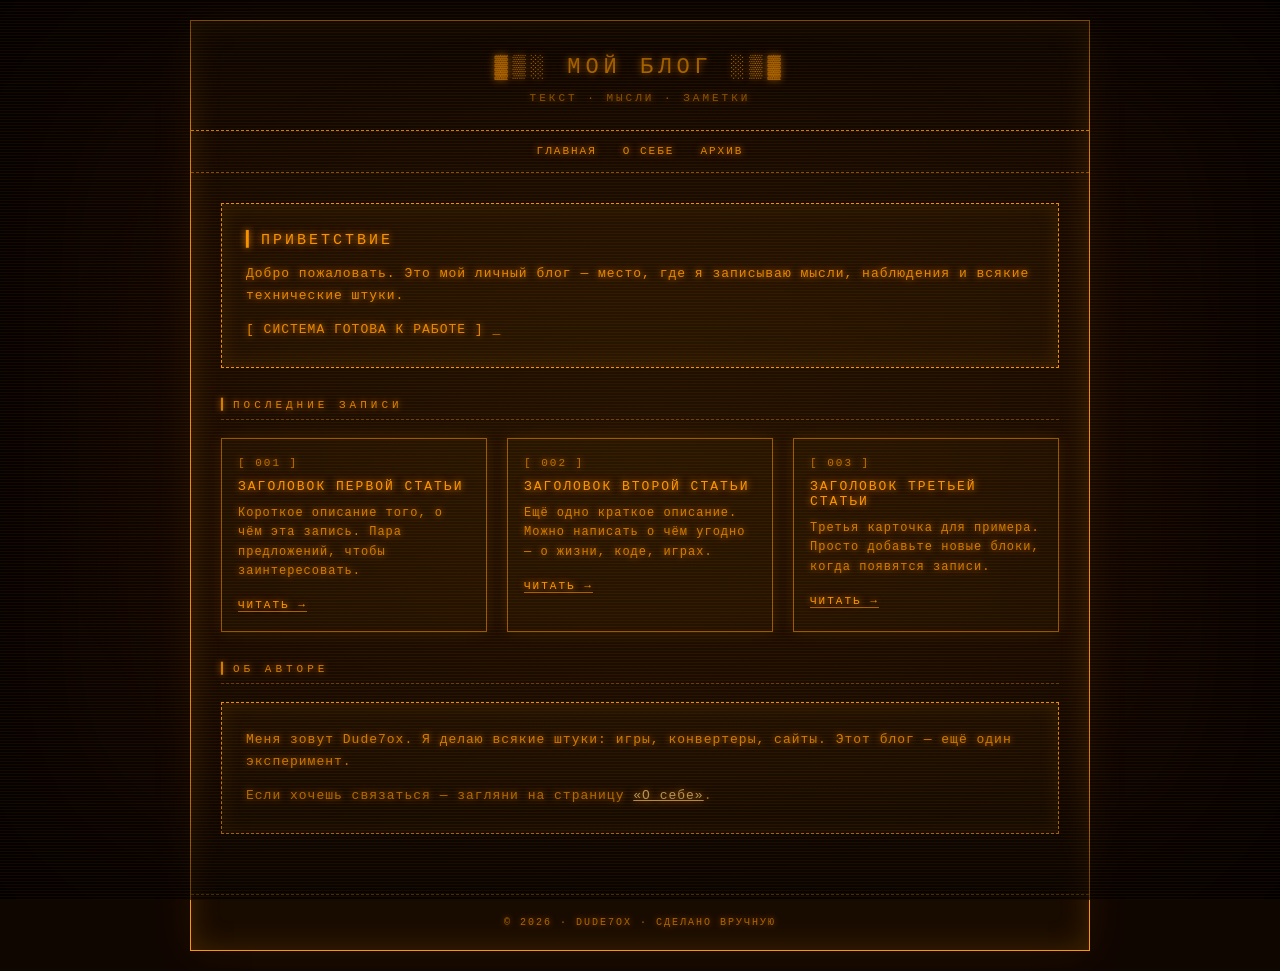
==== commit 64970179: "Add files via upload" ====
--- a/index.html
+++ b/index.html
@@ -1,2961 +1,304 @@
+<!-- Сделано Dude7ox -->
+<!-- Made by Dude7ox -->
+
+
 <!DOCTYPE html>
 <html lang="ru">
 <head>
-<meta charset="UTF-8">
-<title>TD :: CRT TERMINAL</title>
-<style>
-  * { box-sizing: border-box; margin: 0; padding: 0; }
-  html, body {
-    background: #100600;
-    color: #ff9500;
-    font-family: "Courier New", monospace;
-    height: 100%;
-    overflow: hidden;
-  }
-  body::before {
-    content: "";
-    position: fixed; inset: 0;
-    background:
-      repeating-linear-gradient(0deg, rgba(255,149,0,0.06) 0 1px, transparent 1px 3px),
-      radial-gradient(ellipse at center, rgba(255,149,0,0.05), transparent 70%);
-    pointer-events: none;
-    z-index: 1000;
-    animation: flicker 4s infinite;
-  }
-  body::after {
-    content: "";
-    position: fixed; inset: 0;
-    box-shadow: inset 0 0 200px 40px rgba(0,0,0,0.9);
-    pointer-events: none;
-    z-index: 999;
-  }
-  @keyframes flicker {
-    0%,100% { opacity: 1; }
-    92% { opacity: 1; }
-    93% { opacity: 0.85; }
-    94% { opacity: 1; }
-  }
-  .wrap {
-    padding: 10px 14px;
-    height: 100vh;
-    display: flex;
-    flex-direction: column;
-    gap: 8px;
-    text-shadow: 0 0 6px rgba(255,149,0,0.75), 0 0 12px rgba(255,120,0,0.35);
-    position: relative;
-    z-index: 10;
-  }
-  h1 {
-    font-size: 16px;
-    letter-spacing: 4px;
-    border-bottom: 1px dashed #ff9500;
-    padding-bottom: 5px;
-    display: flex;
-    justify-content: space-between;
-    align-items: center;
-    user-select: none;
-  }
-  h1 .title-clickable {
-    cursor: text;
-    transition: color 0.3s;
-  }
-  h1 .title-clickable:hover {
-    color: #ffb84d;
-  }
-  h1 small { font-size: 11px; letter-spacing: 1px; opacity: 0.7; }
-
-  #debugPanel {
-    display: none;
-    border: 1px dashed rgba(255,48,0,0.6);
-    background: rgba(255,48,0,0.05);
-    padding: 6px 10px;
-    font-size: 11px;
-    letter-spacing: 1px;
-    color: #ff6030;
-  }
-  #debugPanel.active { display: flex; gap: 8px; align-items: center; flex-wrap: wrap; }
-  #debugPanel .dbg-label {
-    color: #ff3000;
-    font-weight: bold;
-    opacity: 0.8;
-    margin-right: 4px;
-  }
-  #debugPanel button {
-    background: #2a0500;
-    color: #ff6030;
-    border: 1px solid #ff3000;
-    font-family: inherit;
-    font-size: 10px;
-    padding: 3px 8px;
-    letter-spacing: 1px;
-    cursor: pointer;
-    text-shadow: 0 0 4px rgba(255,48,0,0.6);
-    transition: all 0.12s;
-  }
-  #debugPanel button:hover {
-    background: #ff3000;
-    color: #100600;
-    text-shadow: none;
-  }
-
-  .status-led {
-    display: inline-block;
-    width: 10px; height: 10px;
-    border-radius: 50%;
-    background: #4a1e00;
-    border: 1px solid #ff9500;
-    vertical-align: middle;
-    margin-right: 6px;
-    transition: background 0.05s, box-shadow 0.05s;
-  }
-  .status-led.on { background: #ff9500; box-shadow: 0 0 10px #ff9500, 0 0 20px #ff9500; }
-  .status-led.danger { background: #ff3000; box-shadow: 0 0 10px #ff3000, 0 0 20px #ff3000; }
-
-  button, select, input {
-    background: #1a0a00;
-    color: #ff9500;
-    border: 1px solid #ff9500;
-    font-family: inherit;
-    font-size: 12px;
-    padding: 5px 10px;
-    letter-spacing: 1px;
-    cursor: pointer;
-    outline: none;
-    text-shadow: inherit;
-    transition: background 0.15s;
-  }
-  button:hover, select:hover { background: #351500; }
-  button.active { background: #ff9500; color: #100600; text-shadow: none; }
-  button:disabled { opacity: 0.4; cursor: not-allowed; }
-  button:disabled:hover { background: #1a0a00; }
-
-  .main {
-    display: grid;
-    grid-template-columns: 1fr 260px;
-    gap: 10px;
-    flex: 1;
-    min-height: 0;
-  }
-  .panel {
-    border: 1px solid #ff9500;
-    padding: 8px;
-    display: flex;
-    flex-direction: column;
-    gap: 8px;
-    min-height: 0;
-    background: rgba(255,149,0,0.03);
-    box-shadow: 0 0 20px rgba(255,149,0,0.15) inset;
-  }
-  .panel h2 {
-    font-size: 10px;
-    letter-spacing: 3px;
-    opacity: 0.85;
-    border-bottom: 1px dashed rgba(255,149,0,0.4);
-    padding-bottom: 3px;
-  }
-  canvas#game {
-    display: block;
-    background: #0a0300;
-    border: 1px solid rgba(255,149,0,0.4);
-    cursor: crosshair;
-    image-rendering: pixelated;
-  }
-  #canvasWrap {
-    flex: 1;
-    position: relative;
-    min-height: 0;
-  }
-  .info {
-    display: grid;
-    grid-template-columns: repeat(2, 1fr);
-    gap: 5px;
-    font-size: 10px;
-  }
-  .info div {
-    border: 1px solid rgba(255,149,0,0.4);
-    padding: 3px 6px;
-    display: flex;
-    flex-direction: column;
-    gap: 1px;
-  }
-  .info span { opacity: 0.6; font-size: 9px; letter-spacing: 1px; }
-  .info b { font-size: 13px; letter-spacing: 1px; }
-
-  .tower-list {
-    display: flex;
-    flex-direction: column;
-    gap: 5px;
-    max-height: 260px;
-    overflow-y: auto;
-  }
-  .tower-card {
-    border: 1px solid #ff9500;
-    padding: 5px 7px;
-    cursor: pointer;
-    background: rgba(255,149,0,0.05);
-    transition: all 0.12s;
-    display: flex;
-    gap: 7px;
-    align-items: center;
-    position: relative;
-  }
-  .tower-card:hover { background: rgba(255,149,0,0.15); }
-  .tower-card.selected {
-    background: #ff9500;
-    color: #100600;
-    text-shadow: none;
-    box-shadow: 0 0 12px #ff9500;
-  }
-  .tower-card.disabled { opacity: 0.35; cursor: not-allowed; }
-  .tower-card.disabled:hover { background: rgba(255,149,0,0.05); }
-  .tower-card canvas { display: block; flex-shrink: 0; }
-  .tower-card .tc-info { flex: 1; min-width: 0; }
-  .tower-card .tc-name {
-    font-size: 11px;
-    font-weight: bold;
-    letter-spacing: 1px;
-  }
-  .tower-card .tc-stats {
-    font-size: 9px;
-    opacity: 0.75;
-    margin-top: 2px;
-    line-height: 1.3;
-  }
-  .tower-card.selected .tc-stats { opacity: 0.9; }
-  .tower-card .tc-cost {
-    font-size: 11px;
-    font-weight: bold;
-    margin-top: 2px;
-  }
-  .tower-card.selected .tc-cost { color: #100600; }
-
-  .upgrade-panel {
-    border: 1px solid #ff9500;
-    padding: 8px;
-    background: rgba(255,149,0,0.06);
-    display: none;
-    flex-direction: column;
-    gap: 6px;
-    box-shadow: 0 0 15px rgba(255,149,0,0.25) inset;
-  }
-  .upgrade-panel.active { display: flex; }
-  .upgrade-panel .up-title {
-    font-size: 11px;
-    font-weight: bold;
-    letter-spacing: 2px;
-    border-bottom: 1px dashed rgba(255,149,0,0.5);
-    padding-bottom: 4px;
-    display: flex;
-    justify-content: space-between;
-    align-items: center;
-  }
-  .upgrade-panel .up-title .close-btn {
-    cursor: pointer;
-    font-size: 14px;
-    padding: 0 4px;
-    border: 1px solid #ff9500;
-    line-height: 1;
-    background: transparent;
-  }
-  .upgrade-panel .up-title .close-btn:hover { background: #ff9500; color: #100600; }
-
-  .upgrade-stats {
-    font-size: 10px;
-    opacity: 0.85;
-    line-height: 1.5;
-    padding: 4px 0;
-  }
-  .upgrade-stats .up-line {
-    display: flex;
-    justify-content: space-between;
-  }
-  .upgrade-stats .up-line .val {
-    color: #ffd27f;
-    font-weight: bold;
-  }
-  .upgrade-stats .up-line .lvl {
-    color: #ff9500;
-    font-size: 9px;
-  }
-
-  .upgrade-buttons {
-    display: flex;
-    flex-direction: column;
-    gap: 4px;
-  }
-  .upgrade-buttons button {
-    width: 100%;
-    text-align: left;
-    font-size: 10px;
-    padding: 5px 8px;
-    display: flex;
-    justify-content: space-between;
-    align-items: center;
-  }
-  .upgrade-buttons button.maxed {
-    opacity: 0.5;
-    cursor: not-allowed;
-  }
-  .upgrade-buttons button .up-price {
-    color: #ffd27f;
-    font-weight: bold;
-  }
-  .upgrade-buttons button:disabled .up-price { color: #888; }
-  .upgrade-buttons button .up-name { letter-spacing: 1px; }
-  .upgrade-buttons button:hover:not(:disabled) { background: #351500; }
-  .upgrade-buttons button.sell-btn {
-    border-color: #ff6030;
-    color: #ff6030;
-    margin-top: 4px;
-  }
-  .upgrade-buttons button.sell-btn:hover { background: #3a1000; }
-
-  .perks-panel {
-    border: 1px solid #ff9500;
-    padding: 6px;
-    background: rgba(255,149,0,0.04);
-    font-size: 10px;
-    display: none;
-    flex-direction: column;
-    gap: 3px;
-    max-height: 160px;
-    overflow-y: auto;
-  }
-  .perks-panel.active { display: flex; }
-  .perks-panel .perk-section-label {
-    font-size: 9px;
-    letter-spacing: 2px;
-    opacity: 0.5;
-    padding: 3px 4px 1px 4px;
-    border-bottom: 1px dashed rgba(255,149,0,0.2);
-    margin-bottom: 2px;
-  }
-  .perks-panel .perk-section-label.cursed {
-    color: #dd88ff;
-    border-bottom-color: rgba(204,68,255,0.3);
-  }
-  .perk-line {
-    display: flex;
-    justify-content: space-between;
-    padding: 1px 4px;
-    border-left: 2px solid #ff9500;
-    opacity: 0.9;
-  }
-  .perk-line.cursed {
-    border-left-color: #cc44ff;
-    color: #dd88ff;
-  }
-  .perk-line .perk-val { color: #ffd27f; font-weight: bold; }
-  .perk-line.cursed .perk-val { color: #dd88ff; }
-
-  #perkModal {
-    position: fixed;
-    inset: 0;
-    background: rgba(0,0,0,0.88);
-    z-index: 5000;
-    display: none;
-    justify-content: center;
-    align-items: center;
-    padding: 20px;
-  }
-  #perkModal.active { display: flex; }
-  .perk-modal-inner {
-    max-width: 1100px;
-    width: 100%;
-    border: 1px solid #ff9500;
-    background: #100600;
-    padding: 22px 26px 18px;
-    box-shadow: 0 0 60px rgba(255,149,0,0.4);
-    text-shadow: 0 0 6px rgba(255,149,0,0.75);
-    position: relative;
-  }
-  .perk-modal-title {
-    font-size: 18px;
-    letter-spacing: 6px;
-    text-align: center;
-    margin-bottom: 2px;
-    border-bottom: 1px dashed rgba(255,149,0,0.5);
-    padding-bottom: 8px;
-  }
-  .perk-modal-sub {
-    font-size: 10px;
-    opacity: 0.7;
-    letter-spacing: 3px;
-    text-align: center;
-    margin-bottom: 16px;
-    padding-top: 6px;
-  }
-  .perk-cards {
-    display: grid;
-    grid-template-columns: repeat(3, 1fr);
-    gap: 14px;
-    margin-bottom: 14px;
-  }
-  .perk-card {
-    border: 1px solid #ff9500;
-    padding: 18px 14px 14px;
-    cursor: pointer;
-    background: rgba(255,149,0,0.04);
-    transition: all 0.15s;
-    display: flex;
-    flex-direction: column;
-    gap: 10px;
-    aspect-ratio: 2 / 3;
-    min-height: 340px;
-    position: relative;
-    overflow: hidden;
-  }
-  .perk-card::before {
-    content: "";
-    position: absolute;
-    inset: 4px;
-    border: 1px dashed rgba(255,149,0,0.25);
-    pointer-events: none;
-  }
-  .perk-card:hover {
-    background: rgba(255,149,0,0.12);
-    transform: translateY(-4px);
-    box-shadow: 0 8px 30px rgba(255,149,0,0.3);
-  }
-
-  .perk-name {
-    font-size: 13px;
-    font-weight: bold;
-    letter-spacing: 1.5px;
-    text-align: center;
-    border-top: 1px dashed rgba(255,149,0,0.4);
-    border-bottom: 1px dashed rgba(255,149,0,0.4);
-    padding: 8px 0;
-    text-transform: uppercase;
-    margin-top: 8px;
-  }
-  .perk-desc {
-    font-size: 11px;
-    line-height: 1.7;
-    text-align: center;
-    flex: 1;
-    display: flex;
-    align-items: center;
-    justify-content: center;
-    padding: 10px 6px;
-    opacity: 0.9;
-    letter-spacing: 0.5px;
-  }
-  .perk-cursed-warning {
-    font-size: 10px;
-    line-height: 1.6;
-    text-align: center;
-    padding: 8px 6px;
-    color: #dd88ff;
-    border-top: 1px dashed rgba(204,68,255,0.4);
-    letter-spacing: 0.5px;
-  }
-  .perk-rarity {
-    font-size: 9px;
-    letter-spacing: 3px;
-    text-align: center;
-    opacity: 0.7;
-    padding-top: 8px;
-    border-top: 1px dashed rgba(255,149,0,0.3);
-  }
-  .perk-stacks-badge {
-    position: absolute;
-    top: 10px;
-    right: 10px;
-    background: rgba(0,0,0,0.7);
-    border: 1px solid currentColor;
-    padding: 2px 7px;
-    font-size: 10px;
-    font-weight: bold;
-    letter-spacing: 1px;
-    z-index: 2;
-  }
-
-  .perk-card.rarity-common { border-color: #ff9500; color: #ff9500; }
-  .perk-card.rarity-rare {
-    border-color: #ffcc44;
-    color: #ffcc44;
-    box-shadow: 0 0 20px rgba(255,204,68,0.25), inset 0 0 30px rgba(255,204,68,0.05);
-  }
-  .perk-card.rarity-legendary {
-    border-color: #ff3000;
-    color: #ff3000;
-    box-shadow: 0 0 25px rgba(255,48,0,0.4), inset 0 0 30px rgba(255,48,0,0.08);
-    animation: legendPulse 2s infinite;
-  }
-  .perk-card.rarity-cursed {
-    border-color: #cc44ff;
-    color: #dd88ff;
-    background: rgba(204,68,255,0.06);
-    box-shadow: 0 0 30px rgba(204,68,255,0.4), inset 0 0 40px rgba(204,68,255,0.08);
-    animation: cursedPulse 2.5s infinite;
-  }
-  .perk-card.rarity-cursed::before {
-    border-color: rgba(204,68,255,0.35);
-  }
-  .perk-card.rarity-cursed .perk-name { color: #dd88ff; }
-  @keyframes legendPulse {
-    0%,100% { box-shadow: 0 0 25px rgba(255,48,0,0.4), inset 0 0 30px rgba(255,48,0,0.08); }
-    50% { box-shadow: 0 0 40px rgba(255,48,0,0.7), inset 0 0 40px rgba(255,48,0,0.12); }
-  }
-  @keyframes cursedPulse {
-    0%,100% { box-shadow: 0 0 30px rgba(204,68,255,0.4), inset 0 0 40px rgba(204,68,255,0.08); }
-    50% { box-shadow: 0 0 50px rgba(204,68,255,0.8), inset 0 0 50px rgba(204,68,255,0.15); }
-  }
-  .perk-card.rarity-rare .perk-name { color: #ffcc44; }
-  .perk-card.rarity-legendary .perk-name { color: #ff3000; }
-
-  .perk-modal-footer {
-    display: flex;
-    justify-content: space-between;
-    align-items: center;
-    gap: 12px;
-    border-top: 1px dashed rgba(255,149,0,0.4);
-    padding-top: 12px;
-  }
-  .reroll-btn {
-    background: #1a0a00;
-    color: #ff9500;
-    border: 1px solid #ff9500;
-    padding: 8px 16px;
-    font-family: inherit;
-    font-size: 11px;
-    letter-spacing: 2px;
-    cursor: pointer;
-    transition: all 0.15s;
-  }
-  .reroll-btn:hover:not(:disabled) {
-    background: #ff9500;
-    color: #100600;
-    text-shadow: none;
-  }
-  .reroll-btn:disabled {
-    opacity: 0.35;
-    cursor: not-allowed;
-  }
-  .reroll-cost {
-    color: #ffd27f;
-    font-weight: bold;
-    margin-left: 6px;
-  }
-  .reroll-btn:disabled .reroll-cost { color: #888; }
-
-  .mods-bar {
-    display: flex;
-    flex-wrap: wrap;
-    gap: 6px;
-    font-size: 10px;
-    margin-top: 2px;
-  }
-  .mod-badge {
-    border: 1px solid #ff6030;
-    color: #ff6030;
-    padding: 2px 7px;
-    letter-spacing: 1px;
-    background: rgba(255,96,48,0.1);
-    font-size: 10px;
-  }
-  .mod-badge .mod-count {
-    font-weight: bold;
-    margin-left: 4px;
-    opacity: 0.9;
-  }
-
-  .bar {
-    display: flex;
-    flex-wrap: wrap;
-    gap: 8px;
-    align-items: center;
-    font-size: 12px;
-  }
-  .small { font-size: 10px; opacity: 0.7; letter-spacing: 1px; }
-  .hint {
-    font-size: 10px;
-    opacity: 0.6;
-    letter-spacing: 1px;
-    line-height: 1.4;
-    padding: 5px 6px;
-    border: 1px dashed rgba(255,149,0,0.3);
-  }
-  .bottom-bar {
-    display: flex;
-    gap: 8px;
-    align-items: center;
-    flex-wrap: wrap;
-  }
-  .wpm-badge {
-    border: 1px solid #ff9500;
-    padding: 1px 6px;
-    font-size: 11px;
-    letter-spacing: 1px;
-  }
-  .sound-btn {
-    border: 1px solid #ff9500;
-    background: #1a0a00;
-    color: #ff9500;
-    padding: 3px 8px;
-    font-size: 11px;
-    letter-spacing: 1px;
-    cursor: pointer;
-    font-family: inherit;
-  }
-  .sound-btn.muted { color: #663300; border-color: #663300; }
-  .sound-btn:hover { background: #351500; }
-  ::-webkit-scrollbar { width: 6px; }
-  ::-webkit-scrollbar-thumb { background: #ff9500; }
-  ::-webkit-scrollbar-track { background: #1a0a00; }
-</style>
+    <meta charset="UTF-8">
+    <meta name="viewport" content="width=device-width, initial-scale=1.0">
+    <title>Мой блог · CRT-терминал</title>
+    <style>
+        * { box-sizing: border-box; }
+        html, body {
+            background: #100600;
+            color: #ff9500;
+            font-family: "Courier New", monospace;
+            min-height: 100%;
+            margin: 0;
+        }
+        body {
+            padding: 20px;
+            position: relative;
+            text-shadow: 0 0 6px rgba(255,149,0,0.75), 0 0 12px rgba(255,120,0,0.35);
+        }
+        /* Сканлайны + лёгкое мерцание */
+        body::before {
+            content: "";
+            position: fixed; inset: 0;
+            background:
+                repeating-linear-gradient(0deg, rgba(255,149,0,0.06) 0 1px, transparent 1px 3px),
+                radial-gradient(ellipse at center, rgba(255,149,0,0.05), transparent 70%);
+            pointer-events: none;
+            z-index: 1000;
+            animation: flicker 4s infinite;
+        }
+        /* Виньетка по краям */
+        body::after {
+            content: "";
+            position: fixed; inset: 0;
+            box-shadow: inset 0 0 200px 40px rgba(0,0,0,0.9);
+            pointer-events: none;
+            z-index: 999;
+        }
+        @keyframes flicker {
+            0%,100% { opacity: 1; }
+            92% { opacity: 1; }
+            93% { opacity: 0.85; }
+            94% { opacity: 1; }
+        }
+
+        .container {
+            max-width: 900px;
+            margin: 0 auto;
+            background: rgba(255,149,0,0.03);
+            border: 1px solid #ff9500;
+            box-shadow: 0 0 30px rgba(255,149,0,0.18) inset, 0 0 40px rgba(255,149,0,0.08);
+            position: relative;
+            z-index: 1;
+        }
+
+        /* Шапка */
+        .header {
+            padding: 34px 30px 26px;
+            text-align: center;
+            border-bottom: 1px dashed #ff9500;
+        }
+        .header h1 {
+            margin: 0 0 12px 0;
+            font-size: 22px;
+            letter-spacing: 5px;
+            font-weight: normal;
+            text-transform: uppercase;
+        }
+        .header p {
+            margin: 0;
+            font-size: 11px;
+            letter-spacing: 3px;
+            opacity: 0.7;
+            text-transform: uppercase;
+        }
+
+        /* Навигация */
+        .nav {
+            display: flex;
+            justify-content: center;
+            gap: 26px;
+            padding: 14px 20px;
+            border-bottom: 1px dashed rgba(255,149,0,0.55);
+            font-size: 11px;
+            letter-spacing: 2px;
+            text-transform: uppercase;
+        }
+        .nav a {
+            color: #ff9500;
+            text-decoration: none;
+            border-bottom: 1px solid transparent;
+            transition: border-color 0.15s, opacity 0.15s;
+        }
+        .nav a:hover {
+            border-bottom-color: #ff9500;
+            opacity: 0.85;
+        }
+
+        .content {
+            padding: 30px;
+        }
+
+        /* Секция приветствия */
+        .hero {
+            border: 1px dashed #ff9500;
+            background: rgba(255,149,0,0.03);
+            box-shadow: 0 0 20px rgba(255,149,0,0.12) inset;
+            padding: 26px 24px;
+            margin-bottom: 30px;
+        }
+        .hero h2 {
+            margin: 0 0 14px 0;
+            font-size: 15px;
+            letter-spacing: 3px;
+            font-weight: normal;
+            text-transform: uppercase;
+        }
+        .hero p {
+            margin: 0 0 12px 0;
+            font-size: 13px;
+            line-height: 1.7;
+            letter-spacing: 1px;
+            opacity: 0.9;
+        }
+        .hero p:last-child { margin-bottom: 0; }
+        .cursor::after {
+            content: "_";
+            animation: blink 1s steps(1) infinite;
+        }
+        @keyframes blink {
+            0%, 49% { opacity: 1; }
+            50%, 100% { opacity: 0; }
+        }
+
+        /* Заголовок секции */
+        .section-title {
+            font-size: 11px;
+            letter-spacing: 4px;
+            text-transform: uppercase;
+            opacity: 0.85;
+            margin: 0 0 18px 0;
+            padding-bottom: 8px;
+            border-bottom: 1px dashed rgba(255,149,0,0.4);
+            font-weight: normal;
+        }
+
+        /* Сетка карточек */
+        .grid {
+            display: grid;
+            grid-template-columns: repeat(auto-fill, minmax(240px, 1fr));
+            gap: 20px;
+            margin-bottom: 30px;
+        }
+        .card {
+            background: rgba(255,149,0,0.03);
+            border: 1px solid rgba(255,149,0,0.55);
+            box-shadow: 0 0 14px rgba(255,149,0,0.12);
+            padding: 18px 16px;
+            transition: box-shadow 0.15s, border-color 0.15s, background 0.15s;
+        }
+        .card:hover {
+            box-shadow: 0 0 24px rgba(255,149,0,0.35);
+            border-color: #ff9500;
+            background: rgba(255,149,0,0.06);
+        }
+        .card .icon {
+            font-size: 11px;
+            letter-spacing: 2px;
+            opacity: 0.7;
+            margin-bottom: 10px;
+        }
+        .card h3 {
+            margin: 0 0 10px 0;
+            font-size: 13px;
+            letter-spacing: 2px;
+            font-weight: normal;
+            text-transform: uppercase;
+        }
+        .card p {
+            margin: 0 0 14px 0;
+            font-size: 12px;
+            line-height: 1.6;
+            letter-spacing: 1px;
+            opacity: 0.8;
+        }
+        .card a {
+            display: inline-block;
+            color: #ff9500;
+            text-decoration: none;
+            font-size: 11px;
+            letter-spacing: 2px;
+            text-transform: uppercase;
+            border-bottom: 1px solid rgba(255,149,0,0.6);
+            transition: border-color 0.15s, opacity 0.15s;
+        }
+        .card a:hover {
+            border-bottom-color: #ff9500;
+            opacity: 0.85;
+        }
+
+        /* Подвал */
+        .footer {
+            padding: 22px 30px;
+            border-top: 1px dashed #ff9500;
+            text-align: center;
+            font-size: 10px;
+            letter-spacing: 2px;
+            opacity: 0.65;
+            text-transform: uppercase;
+        }
+
+        ::selection {
+            background: #ff9500;
+            color: #100600;
+        }
+
+        /* Мобильная адаптация */
+        @media (max-width: 600px) {
+            body { padding: 10px; }
+            .header { padding: 26px 18px 20px; }
+            .header h1 { font-size: 16px; letter-spacing: 3px; }
+            .nav { gap: 16px; font-size: 10px; flex-wrap: wrap; }
+            .content { padding: 20px 16px; }
+            .hero { padding: 20px 16px; }
+            .grid { grid-template-columns: 1fr; }
+        }
+    </style>
 </head>
 <body>
-<div class="wrap">
-  <h1>
-    <span class="title-clickable" id="titleClick">▓▒░ TD :: CRT TERMINAL ░▒▓</span>
-    <small>
-      <span class="status-led" id="led"></span>
-      <span id="statusText">IDLE</span>
-      <span class="wpm-badge" id="waveBadge">WAVE 0</span>
-      <span class="sound-btn" id="soundToggle" title="Toggle sound">🔊 SND</span>
-    </small>
-  </h1>
-
-  <div id="debugPanel">
-    <span class="dbg-label">[DEBUG]</span>
-    <button id="dbgGold1000">+1000 GOLD</button>
-    <button id="dbgSkipWave">SKIP WAVE</button>
-    <button id="dbgKillEnemies">KILL ALL</button>
-    <button id="dbgHealCastle">HEAL CASTLE</button>
-    <button id="dbgMaxUpgrade">MAX ALL TOWERS</button>
-    <button id="dbgGivePerk">RANDOM PERK</button>
-    <button id="dbgShowWave">SHOW WAVE</button>
-  </div>
-
-  <div class="bar">
-    <button id="btnWave">▶ ВОЛНА</button>
-    <button id="btnClear">✕ ПУТЬ</button>
-    <button id="btnReset">↻ СБРОС</button>
-    <span class="small" id="modeLabel">РЕЖИМ: РИСОВАНИЕ ПУТИ</span>
-  </div>
-
-  <div class="mods-bar" id="modsBar"></div>
-
-  <div class="main">
-    <div class="panel">
-      <h2>▎ИГРОВОЕ ПОЛЕ</h2>
-      <div id="canvasWrap">
-        <canvas id="game" width="800" height="600"></canvas>
-      </div>
-      <div class="bottom-bar">
-        <span class="small">ЛКМ — рисовать / ставить / выбрать · ПКМ — удалять / продать · <b>Колесо на превью — поворот</b></span>
-        <span class="small" id="hintText" style="margin-left:auto"></span>
-      </div>
+    <div class="container">
+        <div class="header">
+            <h1>▓▒░ МОЙ БЛОГ ░▒▓</h1>
+            <p>ТЕКСТ · МЫСЛИ · ЗАМЕТКИ</p>
+        </div>
+
+        <nav class="nav">
+            <a href="index.html">Главная</a>
+            <a href="about.html">О себе</a>
+            <a href="archive.html">Архив</a>
+        </nav>
+
+        <div class="content">
+            <!-- Приветствие -->
+            <section class="hero">
+                <h2>▎ПРИВЕТСТВИЕ</h2>
+                <p>
+                    Добро пожаловать. Это мой личный блог — место, где я записываю мысли,
+                    наблюдения и всякие технические штуки.
+                </p>
+                <p class="cursor">
+                    [ СИСТЕМА ГОТОВА К РАБОТЕ ]
+                </p>
+            </section>
+
+            <!-- Последние записи -->
+            <h2 class="section-title">▎ПОСЛЕДНИЕ ЗАПИСИ</h2>
+
+            <div class="grid">
+                <div class="card">
+                    <div class="icon">[ 001 ]</div>
+                    <h3>Заголовок первой статьи</h3>
+                    <p>Короткое описание того, о чём эта запись. Пара предложений, чтобы заинтересовать.</p>
+                    <a href="post1.html">Читать →</a>
+                </div>
+
+                <div class="card">
+                    <div class="icon">[ 002 ]</div>
+                    <h3>Заголовок второй статьи</h3>
+                    <p>Ещё одно краткое описание. Можно написать о чём угодно — о жизни, коде, играх.</p>
+                    <a href="post2.html">Читать →</a>
+                </div>
+
+                <div class="card">
+                    <div class="icon">[ 003 ]</div>
+                    <h3>Заголовок третьей статьи</h3>
+                    <p>Третья карточка для примера. Просто добавьте новые блоки, когда появятся записи.</p>
+                    <a href="post3.html">Читать →</a>
+                </div>
+            </div>
+
+            <!-- О себе кратко -->
+            <h2 class="section-title">▎ОБ АВТОРЕ</h2>
+            <section class="hero">
+                <p>
+                    Меня зовут Dude7ox. Я делаю всякие штуки: игры, конвертеры, сайты.
+                    Этот блог — ещё один эксперимент.
+                </p>
+                <p>
+                    Если хочешь связаться — загляни на страницу <a href="about.html" style="color:#ffd27f;">«О себе»</a>.
+                </p>
+            </section>
+        </div>
+
+        <div class="footer">
+            © 2026 · Dude7ox · СДЕЛАНО ВРУЧНУЮ
+        </div>
     </div>
-
-    <div class="panel">
-      <h2>▎СТАТУС</h2>
-      <div class="info">
-        <div><span>GOLD</span><b id="iGold">200</b></div>
-        <div><span>CASTLE</span><b id="iHp">100</b></div>
-        <div><span>ENEMY</span><b id="iEnemies">0</b></div>
-        <div><span>TOWER</span><b id="iTowers">0</b></div>
-      </div>
-
-      <div class="upgrade-panel" id="upgradePanel">
-        <div class="up-title">
-          <span id="upTitleName">БАШНЯ</span>
-          <span class="close-btn" id="upClose">✕</span>
-        </div>
-        <div class="upgrade-stats" id="upgradeStats"></div>
-        <div class="upgrade-buttons" id="upgradeButtons"></div>
-      </div>
-
-      <h2 style="margin-top:6px">▎ПЕРКИ</h2>
-      <div class="perks-panel" id="perksPanel"></div>
-
-      <h2 style="margin-top:6px">▎БАШНИ</h2>
-      <div class="tower-list" id="towerList"></div>
-
-      <div class="hint">
-        <b>1.</b> Нарисуйте путь ЛКМ.<br>
-        <b>2.</b> Выберите башню в меню.<br>
-        <b>3.</b> <b>Колесо</b> — повернуть превью.<br>
-        <b>4.</b> <b>ЛКМ</b> — поставить башню.<br>
-        <b>5.</b> Жмите ▶ ВОЛНА.
-      </div>
-    </div>
-  </div>
-</div>
-
-<div id="perkModal">
-  <div class="perk-modal-inner">
-    <div class="perk-modal-title">▓▓ ВЫБЕРИ УЛУЧШЕНИЕ ▓▓</div>
-    <div class="perk-modal-sub" id="perkModalSub">ВОЛНА 5 ПРОЙДЕНА</div>
-    <div class="perk-cards" id="perkCards"></div>
-    <div class="perk-modal-footer">
-      <span class="small" id="rerollHint">РЕРОЛЛ — обновить карточки (клавиша R)</span>
-      <button class="reroll-btn" id="btnReroll">
-        ↻ РЕРОЛЛ <span class="reroll-cost" id="rerollCost">FREE</span>
-      </button>
-    </div>
-  </div>
-</div>
-
-<script>
-"use strict";
-
-/* ============================================================
-   КЭШ DOM
-   ============================================================ */
-const DOM = {
-  iGold: document.getElementById('iGold'),
-  iHp: document.getElementById('iHp'),
-  iEnemies: document.getElementById('iEnemies'),
-  iTowers: document.getElementById('iTowers'),
-  waveBadge: document.getElementById('waveBadge'),
-  led: document.getElementById('led'),
-  statusText: document.getElementById('statusText'),
-  btnWave: document.getElementById('btnWave'),
-  modeLabel: document.getElementById('modeLabel'),
-  hintText: document.getElementById('hintText'),
-  upgradePanel: document.getElementById('upgradePanel'),
-  upgradeStats: document.getElementById('upgradeStats'),
-  upgradeButtons: document.getElementById('upgradeButtons'),
-  upTitleName: document.getElementById('upTitleName'),
-  perksPanel: document.getElementById('perksPanel'),
-  modsBar: document.getElementById('modsBar'),
-  perkModal: document.getElementById('perkModal'),
-  perkModalSub: document.getElementById('perkModalSub'),
-  perkCards: document.getElementById('perkCards'),
-  btnReroll: document.getElementById('btnReroll'),
-  rerollCost: document.getElementById('rerollCost'),
-  debugPanel: document.getElementById('debugPanel'),
-  towerCards: [],
-};
-
-/* ============================================================
-   ЗВУК
-   ============================================================ */
-const Sound = {
-  ctx: null, masterGain: null, muted: false,
-  activeCount: 0, maxConcurrent: 8, lastPlayTime: {},
-  init() {
-    if (this.ctx) return;
-    try {
-      this.ctx = new (window.AudioContext || window.webkitAudioContext)();
-      this.masterGain = this.ctx.createGain();
-      this.masterGain.gain.value = 0.22;
-      this.lpFilter = this.ctx.createBiquadFilter();
-      this.lpFilter.type = 'lowpass';
-      this.lpFilter.frequency.value = 1800;
-      this.lpFilter.Q.value = 0.5;
-      this.masterGain.connect(this.lpFilter);
-      this.lpFilter.connect(this.ctx.destination);
-    } catch (e) {}
-  },
-  resume() { if (this.ctx && this.ctx.state === 'suspended') this.ctx.resume(); },
-  toggle() {
-    this.muted = !this.muted;
-    if (this.masterGain) this.masterGain.gain.value = this.muted ? 0 : 0.22;
-    return !this.muted;
-  },
-  canPlay(key, ms) {
-    const now = performance.now();
-    if (this.lastPlayTime[key] && now - this.lastPlayTime[key] < ms) return false;
-    this.lastPlayTime[key] = now;
-    return true;
-  },
-  playTone(freq, duration, type, volume, sweep) {
-    if (!this.ctx || this.muted) return;
-    if (this.activeCount >= this.maxConcurrent) return;
-    this.resume();
-    this.activeCount++;
-    const t0 = this.ctx.currentTime;
-    const osc = this.ctx.createOscillator();
-    const gain = this.ctx.createGain();
-    osc.type = type || 'triangle';
-    osc.frequency.setValueAtTime(freq, t0);
-    if (sweep) osc.frequency.exponentialRampToValueAtTime(Math.max(20, sweep), t0 + duration);
-    const v = (volume === undefined ? 0.3 : volume);
-    gain.gain.setValueAtTime(0, t0);
-    gain.gain.linearRampToValueAtTime(v, t0 + Math.min(0.02, duration * 0.3));
-    gain.gain.exponentialRampToValueAtTime(0.001, t0 + duration);
-    osc.connect(gain); gain.connect(this.masterGain);
-    osc.start(t0); osc.stop(t0 + duration + 0.02);
-    osc.onended = () => { this.activeCount = Math.max(0, this.activeCount - 1); };
-  },
-  playNoise(duration, volume, filterFreq) {
-    if (!this.ctx || this.muted) return;
-    if (this.activeCount >= this.maxConcurrent) return;
-    this.resume();
-    this.activeCount++;
-    const t0 = this.ctx.currentTime;
-    const bufferSize = Math.floor(this.ctx.sampleRate * duration);
-    const buffer = this.ctx.createBuffer(1, bufferSize, this.ctx.sampleRate);
-    const data = buffer.getChannelData(0);
-    for (let i = 0; i < bufferSize; i++) data[i] = (Math.random() * 2 - 1) * (1 - i / bufferSize);
-    const src = this.ctx.createBufferSource();
-    src.buffer = buffer;
-    const filter = this.ctx.createBiquadFilter();
-    filter.type = 'lowpass';
-    filter.frequency.value = filterFreq || 400;
-    const gain = this.ctx.createGain();
-    const v = volume === undefined ? 0.3 : volume;
-    gain.gain.setValueAtTime(0, t0);
-    gain.gain.linearRampToValueAtTime(v, t0 + 0.01);
-    gain.gain.exponentialRampToValueAtTime(0.001, t0 + duration);
-    src.connect(filter); filter.connect(gain); gain.connect(this.masterGain);
-    src.start(t0);
-    src.onended = () => { this.activeCount = Math.max(0, this.activeCount - 1); };
-  },
-  shootArrow() { this.playTone(420, 0.07, 'triangle', 0.06, 280); },
-  shootCannon() { this.playTone(90, 0.18, 'sine', 0.14, 45); this.playNoise(0.12, 0.14, 250); },
-  shootFrost() { this.playTone(760, 0.1, 'sine', 0.06, 900); },
-  shootSniper() { this.playTone(220, 0.18, 'triangle', 0.12, 110); },
-  shootLaser() { this.playTone(380, 0.22, 'triangle', 0.09, 180); this.playTone(190, 0.22, 'sine', 0.06, 80); },
-  enemyHit() { this.playTone(140, 0.035, 'sine', 0.05, 110); },
-  enemyDie() { this.playTone(280, 0.12, 'triangle', 0.09, 90); this.playNoise(0.08, 0.07, 350); },
-  bossDie() { this.playTone(110, 0.4, 'sine', 0.16, 40); this.playNoise(0.35, 0.12, 300); },
-  castleHit() { this.playTone(55, 0.3, 'sine', 0.18, 35); this.playNoise(0.18, 0.12, 200); },
-  build() { this.playTone(280, 0.09, 'triangle', 0.1); setTimeout(() => this.playTone(420, 0.12, 'triangle', 0.09), 70); },
-  upgrade() {
-    this.playTone(300, 0.1, 'triangle', 0.1);
-    setTimeout(() => this.playTone(400, 0.1, 'triangle', 0.1), 70);
-    setTimeout(() => this.playTone(530, 0.16, 'triangle', 0.11), 140);
-  },
-  sell() { this.playTone(400, 0.1, 'triangle', 0.1); setTimeout(() => this.playTone(240, 0.16, 'triangle', 0.1), 90); },
-  placeError() { this.playTone(90, 0.18, 'triangle', 0.14, 60); },
-  waveStart() {
-    this.playTone(180, 0.18, 'triangle', 0.12);
-    setTimeout(() => this.playTone(260, 0.18, 'triangle', 0.12), 160);
-    setTimeout(() => this.playTone(340, 0.28, 'triangle', 0.14), 320);
-  },
-  waveEnd() {
-    this.playTone(340, 0.14, 'triangle', 0.12);
-    setTimeout(() => this.playTone(420, 0.14, 'triangle', 0.12), 130);
-    setTimeout(() => this.playTone(560, 0.22, 'triangle', 0.13), 260);
-  },
-  click() { this.playTone(520, 0.03, 'sine', 0.05); },
-  rotate() { this.playTone(340, 0.02, 'sine', 0.04); },
-  perkPick() {
-    this.playTone(400, 0.12, 'triangle', 0.14);
-    setTimeout(() => this.playTone(530, 0.12, 'triangle', 0.14), 100);
-    setTimeout(() => this.playTone(700, 0.2, 'triangle', 0.16), 200);
-    setTimeout(() => this.playTone(950, 0.3, 'sine', 0.14), 320);
-  },
-  cursedPick() {
-    this.playTone(140, 0.4, 'sawtooth', 0.14, 70);
-    setTimeout(() => this.playTone(110, 0.5, 'sawtooth', 0.12, 55), 250);
-    setTimeout(() => this.playTone(80, 0.7, 'sine', 0.14, 40), 500);
-  },
-  reroll() {
-    this.playTone(600, 0.08, 'triangle', 0.1, 400);
-    setTimeout(() => this.playTone(500, 0.08, 'triangle', 0.1, 350), 80);
-    setTimeout(() => this.playTone(700, 0.12, 'triangle', 0.12, 500), 160);
-  },
-  modAdded() {
-    this.playTone(220, 0.3, 'sawtooth', 0.12, 110);
-    setTimeout(() => this.playTone(180, 0.4, 'sawtooth', 0.1, 90), 250);
-  },
-  gameOver() {
-    this.playTone(180, 0.5, 'sine', 0.18, 60);
-    setTimeout(() => this.playTone(140, 0.6, 'sine', 0.18, 50), 400);
-    setTimeout(() => this.playTone(100, 1.0, 'sine', 0.18, 35), 800);
-  },
-};
-
-/* ============================================================
-   КОНСТАНТЫ
-   ============================================================ */
-const canvas = document.getElementById('game');
-const ctx = canvas.getContext('2d', { alpha: false });
-const W = 800, H = 600;
-
-const MAX_PARTICLES = 300;
-const MAX_BEAMS = 60;
-
-const MAX_LEVEL = 6;
-const DMG_MULT = 0.30;
-const RANGE_MULT = 0.10;
-const RATE_MULT = 0.10;
-const UPGRADE_COST_FACTOR = 0.65;
-
-const TOWER_RADIUS = 18;
-
-const CIRCLE_VERTICES = (function() {
-  const v = [];
-  for (let i = 0; i < 16; i++) {
-    const a = (i / 16) * Math.PI * 2;
-    v.push({ x: Math.cos(a), y: Math.sin(a) });
-  }
-  return v;
-})();
-
-/* ============================================================
-   СОСТОЯНИЕ
-   ============================================================ */
-const state = {
-  gold: 200,
-  castleHP: 100,
-  castleMaxHP: 100,
-  wave: 0,
-  path: [],
-  enemies: [],
-  towers: [],
-  projectiles: [],
-  beams: [],
-  particles: [],
-  castlePos: null,
-  isDrawing: false,
-  waveActive: false,
-  enemiesToSpawn: 0,
-  enemiesTotal: 0,    // всего врагов в текущей волне (для UI)
-  spawnTimer: 0,
-  gameOver: false,
-  selectedTowerType: null,
-  selectedTower: null,
-  mode: 'draw',
-  buildRotation: 0,
-  perks: {},
-  activeMods: [],
-  pendingPerkChoice: false,
-  lastPerkWave: 0,
-  lastModWave: 0,
-  currentPerkChoices: [],
-  rerollCount: 0,
-  rerollUsed: false,
-  mods: {
-    enemyHpMult: 1,
-    enemySpeedMult: 1,
-    bossChanceBonus: 0,
-    countMult: 1,
-    rewardMult: 1,
-  },
-};
-
-const mouse = { x: 0, y: 0 };
-
-/* ============================================================
-   ТИПЫ БАШЕН
-   ============================================================ */
-const TOWER_TYPES = {
-  arrow: {
-    name: 'ЛУЧНИК', cost: 75, range: 130, damage: 12, fireRate: 50,
-    color: '#ff9500', accent: '#ffd27f',
-    projSpeed: 8, projColor: '#fff5b0',
-    sound: 'shootArrow', barrel: 'short', radius: TOWER_RADIUS,
-  },
-  cannon: {
-    name: 'ПУШКА', cost: 150, range: 110, damage: 35, fireRate: 100,
-    color: '#ff6030', accent: '#ffaa66',
-    projSpeed: 5, projColor: '#ffaa44', splash: 45,
-    sound: 'shootCannon', barrel: 'thick', radius: TOWER_RADIUS,
-  },
-  frost: {
-    name: 'ЛЕДЯНАЯ', cost: 240, range: 120, damage: 6, fireRate: 70,
-    color: '#ffcc80', accent: '#fff5b0',
-    projSpeed: 7, projColor: '#fff5b0',
-    slow: 0.17, slowDuration: 90,
-    sound: 'shootFrost', barrel: 'dual', radius: TOWER_RADIUS,
-  },
-  sniper: {
-    name: 'СНАЙПЕР', cost: 250, range: 280, damage: 60, fireRate: 120,
-    color: '#cc7700', accent: '#ffd27f',
-    projSpeed: 14, projColor: '#fff5b0',
-    sound: 'shootSniper', barrel: 'long', radius: TOWER_RADIUS,
-  },
-  laser: {
-    name: 'ЛАЗЕР', cost: 350, range: 240, damage: 45, fireRate: 180,
-    color: '#ff3000', accent: '#ffaa88',
-    laser: true,
-    sound: 'shootLaser', barrel: 'emitter', radius: TOWER_RADIUS,
-  },
-};
-
-/* ============================================================
-   ВРАГИ
-   ============================================================ */
-const ENEMY_BASE_HP = 15;
-const ENEMY_HP_PER_WAVE = 42;
-const ENEMY_HP_QUADRATIC = 0.55;
-const ENEMY_BASE_SPEED = 0.55;
-const ENEMY_RADIUS = 12;
-const CASTLE_RADIUS = 25;
-
-/* ============================================================
-   УТИЛИТЫ
-   ============================================================ */
-function dist(a, b) {
-  const dx = a.x - b.x;
-  const dy = a.y - b.y;
-  return Math.sqrt(dx * dx + dy * dy);
-}
-function distSq(a, b) {
-  const dx = a.x - b.x;
-  const dy = a.y - b.y;
-  return dx * dx + dy * dy;
-}
-function getMousePos(ev) {
-  const rect = canvas.getBoundingClientRect();
-  const scaleX = canvas.width / rect.width;
-  const scaleY = canvas.height / rect.height;
-  return {
-    x: (ev.clientX - rect.left) * scaleX,
-    y: (ev.clientY - rect.top) * scaleY,
-  };
-}
-function pushBeam(b) {
-  if (state.beams.length >= MAX_BEAMS) state.beams.shift();
-  state.beams.push(b);
-}
-function spawnParticles(x, y, color, count) {
-  const room = MAX_PARTICLES - state.particles.length;
-  if (room <= 0) return;
-  const n = Math.min(count, room);
-  for (let i = 0; i < n; i++) {
-    const angle = Math.random() * Math.PI * 2;
-    const speed = 1 + Math.random() * 3;
-    state.particles.push({
-      x, y,
-      vx: Math.cos(angle) * speed,
-      vy: Math.sin(angle) * speed,
-      life: 20 + Math.random() * 20,
-      color,
-      size: 1.5 + Math.random() * 2.5,
-    });
-  }
-}
-
-/* ============================================================
-   ПОЛИГОНАЛЬНЫЕ КОЛЛАЙДЕРЫ
-   ============================================================ */
-function getTowerPolygon(tower) {
-  const r = tower.type.radius;
-  const verts = [];
-  for (const v of CIRCLE_VERTICES) {
-    verts.push({ x: tower.x + v.x * r, y: tower.y + v.y * r });
-  }
-  return verts;
-}
-function makeTowerPolygon(x, y, type) {
-  const r = type.radius;
-  const verts = [];
-  for (const v of CIRCLE_VERTICES) {
-    verts.push({ x: x + v.x * r, y: y + v.y * r });
-  }
-  return verts;
-}
-function pointInPolygon(px, py, verts) {
-  let inside = false;
-  for (let i = 0, j = verts.length - 1; i < verts.length; j = i++) {
-    const xi = verts[i].x, yi = verts[i].y;
-    const xj = verts[j].x, yj = verts[j].y;
-    const intersect = ((yi > py) !== (yj > py)) &&
-                      (px < (xj - xi) * (py - yi) / (yj - yi) + xi);
-    if (intersect) inside = !inside;
-  }
-  return inside;
-}
-function pointInTower(px, py, tower) {
-  const verts = getTowerPolygon(tower);
-  return pointInPolygon(px, py, verts);
-}
-function polygonsOverlap(vertsA, vertsB) {
-  for (const v of vertsA) if (pointInPolygon(v.x, v.y, vertsB)) return true;
-  for (const v of vertsB) if (pointInPolygon(v.x, v.y, vertsA)) return true;
-  for (let i = 0; i < vertsA.length; i++) {
-    const a1 = vertsA[i], a2 = vertsA[(i + 1) % vertsA.length];
-    for (let j = 0; j < vertsB.length; j++) {
-      const b1 = vertsB[j], b2 = vertsB[(j + 1) % vertsB.length];
-      if (segmentsProperlyIntersect(a1, a2, b1, b2)) return true;
-    }
-  }
-  return false;
-}
-function segmentsProperlyIntersect(p1, p2, p3, p4) {
-  const d1 = cross(p3, p4, p1);
-  const d2 = cross(p3, p4, p2);
-  const d3 = cross(p1, p2, p3);
-  const d4 = cross(p1, p2, p4);
-  if (((d1 > 0 && d2 < 0) || (d1 < 0 && d2 > 0)) &&
-      ((d3 > 0 && d4 < 0) || (d3 < 0 && d4 > 0))) return true;
-  return false;
-}
-function cross(a, b, c) {
-  return (b.x - a.x) * (c.y - a.y) - (b.y - a.y) * (c.x - a.x);
-}
-
-/* ============================================================
-   ПЕРКИ
-   ============================================================ */
-const PERKS = {
-  goldBonus: { name: 'ЗОЛОТАЯ ЖИЛА', desc: '+25% золота за убийство врагов', rarity: 'common',
-    apply: (s) => { s.perks.goldBonus = (s.perks.goldBonus || 0) + 0.25; } },
-  castleHP: { name: 'КРЕПКИЕ СТЕНЫ', desc: '+30 к максимальному HP замка и полное восстановление', rarity: 'common',
-    apply: (s) => { s.castleMaxHP += 30; s.castleHP = s.castleMaxHP; } },
-  arrowDmg: { name: 'ОСТРЫЕ СТРЕЛЫ', desc: '+20% урона лучников', rarity: 'common',
-    apply: (s) => { s.perks.arrowDmg = (s.perks.arrowDmg || 0) + 0.2; } },
-  arrowRate: { name: 'БЫСТРЫЙ ВЫСТРЕЛ', desc: '-15% времени перезарядки лучников', rarity: 'common',
-    apply: (s) => { s.perks.arrowRate = (s.perks.arrowRate || 0) + 0.15; } },
-  cannonDmg: { name: 'ТЯЖЁЛЫЕ ЯДРА', desc: '+25% урона пушек', rarity: 'common',
-    apply: (s) => { s.perks.cannonDmg = (s.perks.cannonDmg || 0) + 0.25; } },
-  cannonSplash: { name: 'ШИРОКИЙ ВЗРЫВ', desc: '+30% радиуса взрыва пушек', rarity: 'rare',
-    apply: (s) => { s.perks.cannonSplash = (s.perks.cannonSplash || 0) + 0.3; } },
-  frostSlow: { name: 'ГЛУБОКИЙ ХОЛОД', desc: '+15% силы замедления ледяных', rarity: 'rare',
-    apply: (s) => { s.perks.frostSlow = (s.perks.frostSlow || 0) + 0.15; } },
-  frostDuration: { name: 'ДОЛГАЯ ЗИМА', desc: '+40% длительности замедления', rarity: 'common',
-    apply: (s) => { s.perks.frostDuration = (s.perks.frostDuration || 0) + 0.4; } },
-  sniperDmg: { name: 'БРОНЕБОЙНЫЕ', desc: '+30% урона снайперов', rarity: 'common',
-    apply: (s) => { s.perks.sniperDmg = (s.perks.sniperDmg || 0) + 0.3; } },
-  sniperRate: { name: 'СКОРОСТРЕЛ', desc: '-20% времени перезарядки снайперов', rarity: 'rare',
-    apply: (s) => { s.perks.sniperRate = (s.perks.sniperRate || 0) + 0.2; } },
-  laserDmg: { name: 'ФОКУС', desc: '+25% урона лазеров', rarity: 'common',
-    apply: (s) => { s.perks.laserDmg = (s.perks.laserDmg || 0) + 0.25; } },
-  laserRate: { name: 'ПЕРЕГРУЗ ЯДРА', desc: '-15% времени перезарядки лазеров', rarity: 'rare',
-    apply: (s) => { s.perks.laserRate = (s.perks.laserRate || 0) + 0.15; } },
-  laserWidth: { name: 'ШИРОКИЙ ЛУЧ', desc: '+50% ширины лазерного луча', rarity: 'legendary',
-    apply: (s) => { s.perks.laserWidth = (s.perks.laserWidth || 0) + 0.5; } },
-  allDmg: { name: 'ВОЕННЫЙ СОВЕТ', desc: '+10% урона ВСЕМ башням', rarity: 'legendary',
-    apply: (s) => { s.perks.allDmg = (s.perks.allDmg || 0) + 0.1; } },
-  allRange: { name: 'ОПТИЧЕСКАЯ СЕТЬ', desc: '+10% дальности ВСЕМ башням', rarity: 'rare',
-    apply: (s) => { s.perks.allRange = (s.perks.allRange || 0) + 0.1; } },
-  discount: { name: 'ЭКОНОМИЯ', desc: '-10% к стоимости новых башен', rarity: 'common',
-    apply: (s) => { s.perks.discount = (s.perks.discount || 0) + 0.1; } },
-  upgradeDiscount: { name: 'ИНЖЕНЕРЫ', desc: '-15% к стоимости апгрейдов', rarity: 'rare',
-    apply: (s) => { s.perks.upgradeDiscount = (s.perks.upgradeDiscount || 0) + 0.15; } },
-  sellBonus: { name: 'ПЕРЕКУПЩИК', desc: '+15% к возврату при продаже', rarity: 'common',
-    apply: (s) => { s.perks.sellBonus = (s.perks.sellBonus || 0) + 0.15; } },
-  interest: { name: 'БАНКОВСКИЙ ПРОЦЕНТ', desc: '+10% золота в конце каждой волны', rarity: 'common',
-    apply: (s) => { s.perks.interest = (s.perks.interest || 0) + 0.1; } },
-  doubleShot: { name: 'ДВОЙНОЙ ЗАЛП', desc: 'Все башни стреляют в 1.5 раза быстрее', rarity: 'legendary',
-    apply: (s) => { s.perks.doubleShot = (s.perks.doubleShot || 0) + 1; } },
-  goldRush: { name: 'ЗОЛОТАЯ ЛИХОРАДКА', desc: '×2 золота за убийство, но HP врагов +15%', rarity: 'legendary',
-    apply: (s) => { s.perks.goldRush = (s.perks.goldRush || 0) + 1; s.perks._enemyHpFromPerk = (s.perks._enemyHpFromPerk || 0) + 0.15; } },
-
-  cursedFury: {
-    name: 'ЯРОСТЬ ПРОКЛЯТЫХ', desc: '+60% урона ВСЕМ башням', cursed: '+25% HP врагам', rarity: 'cursed',
-    apply: (s) => { s.perks.allDmg = (s.perks.allDmg || 0) + 0.6; s.perks._enemyHpFromPerk = (s.perks._enemyHpFromPerk || 0) + 0.25; },
-  },
-  cursedSpeed: {
-    name: 'СКОРОСТЬ БЕЗДНЫ', desc: 'Башни стреляют на 60% быстрее', cursed: '+15% скорости врагам', rarity: 'cursed',
-    apply: (s) => { s.perks.doubleShot = (s.perks.doubleShot || 0) + 1; s.mods.enemySpeedMult *= 1.15; },
-  },
-  cursedGold: {
-    name: 'КРОВАВОЕ ЗОЛОТО', desc: '+150% золота за убийство', cursed: 'Замок теряет 20 HP навсегда', rarity: 'cursed',
-    apply: (s) => { s.perks.goldBonus = (s.perks.goldBonus || 0) + 1.5; s.castleMaxHP = Math.max(50, s.castleMaxHP - 20); s.castleHP = Math.min(s.castleHP, s.castleMaxHP); if (s.castleHP <= 0) s.castleHP = 1; },
-  },
-  cursedRange: {
-    name: 'ВСЕВИДЯЩЕЕ ОКО', desc: '+50% дальности ВСЕМ башням', cursed: '+20% врагов в каждой волне', rarity: 'cursed',
-    apply: (s) => { s.perks.allRange = (s.perks.allRange || 0) + 0.5; s.mods.countMult *= 1.20; },
-  },
-  cursedCannon: {
-    name: 'АДСКИЕ ЯДРА', desc: '+100% урона пушек, +80% радиуса взрыва', cursed: '-15% к HP замка навсегда', rarity: 'cursed',
-    apply: (s) => { s.perks.cannonDmg = (s.perks.cannonDmg || 0) + 1.0; s.perks.cannonSplash = (s.perks.cannonSplash || 0) + 0.8; s.castleMaxHP = Math.max(50, Math.floor(s.castleMaxHP * 0.85)); s.castleHP = Math.min(s.castleHP, s.castleMaxHP); },
-  },
-  cursedLaser: {
-    name: 'ГРЕХ ГОРДЫНИ', desc: '+80% урона лазеров, +100% ширины луча', cursed: 'Боссы появляются в 3 раза чаще', rarity: 'cursed',
-    apply: (s) => { s.perks.laserDmg = (s.perks.laserDmg || 0) + 0.8; s.perks.laserWidth = (s.perks.laserWidth || 0) + 1.0; s.mods.bossChanceBonus += 0.30; },
-  },
-  cursedFrost: {
-    name: 'ВЕЧНАЯ МЕРЗЛОТА', desc: '+50% силы замедления, +100% длительности', cursed: '+20% HP врагам', rarity: 'cursed',
-    apply: (s) => { s.perks.frostSlow = (s.perks.frostSlow || 0) + 0.5; s.perks.frostDuration = (s.perks.frostDuration || 0) + 1.0; s.perks._enemyHpFromPerk = (s.perks._enemyHpFromPerk || 0) + 0.20; },
-  },
-  cursedEconomy: {
-    name: 'СДЕЛКА С ДЬЯВОЛОМ', desc: 'Все башни дешевле на 30%, апгрейды на 40%', cursed: '-30% золота за убийство врагов', rarity: 'cursed',
-    apply: (s) => { s.perks.discount = (s.perks.discount || 0) + 0.3; s.perks.upgradeDiscount = (s.perks.upgradeDiscount || 0) + 0.4; s.mods.rewardMult *= 0.70; },
-  },
-};
-
-const MODIFIERS = [
-  { id: 'hpBoost', name: '+20% HP ВРАГАМ', apply: (s) => { s.mods.enemyHpMult *= 1.20; } },
-  { id: 'speedBoost', name: '+10% СКОРОСТИ', apply: (s) => { s.mods.enemySpeedMult *= 1.10; } },
-  { id: 'bossFreq', name: 'ЧАЩЕ БОССЫ', apply: (s) => { s.mods.bossChanceBonus += 0.15; } },
-  { id: 'countBoost', name: '+25% КОЛИЧЕСТВА', apply: (s) => { s.mods.countMult *= 1.25; } },
-  { id: 'rewardCut', name: '-20% ЗОЛОТА', apply: (s) => { s.mods.rewardMult *= 0.80; } },
-  { id: 'tankWave', name: 'ТЯЖЁЛЫЕ ВОЛНЫ', apply: (s) => { s.mods.enemyHpMult *= 1.15; s.mods.enemySpeedMult *= 0.90; } },
-  { id: 'eliteHp', name: 'ЭЛИТА', apply: (s) => { s.mods.bossHpMult = (s.mods.bossHpMult || 1) * 1.5; } },
-];
-
-/* ============================================================
-   СТАТЫ БАШЕН
-   ============================================================ */
-function getTowerStats(tower) {
-  const base = tower.type;
-  const lvl = tower.level;
-  const p = state.perks;
-
-  let damage = base.damage * (1 + DMG_MULT * lvl);
-  let range = base.range * (1 + RANGE_MULT * lvl);
-  let fireRate = base.fireRate * (1 - RATE_MULT * lvl);
-  let splash = base.splash || 0;
-  let slowDuration = base.slowDuration || 0;
-  let slowFactor = base.slow || 0;
-
-  if (p.allDmg) damage *= (1 + p.allDmg);
-  if (p.allRange) range *= (1 + p.allRange);
-  if (p.doubleShot) fireRate *= Math.pow(0.667, p.doubleShot);
-
-  const tk = tower.typeKey;
-  if (tk === 'arrow') {
-    if (p.arrowDmg) damage *= (1 + p.arrowDmg);
-    if (p.arrowRate) fireRate *= Math.pow(1 - 0.15, p.arrowRate / 0.15);
-  } else if (tk === 'cannon') {
-    if (p.cannonDmg) damage *= (1 + p.cannonDmg);
-    if (p.cannonSplash) splash *= (1 + p.cannonSplash);
-  } else if (tk === 'frost') {
-    if (p.frostSlow) slowFactor = Math.max(0.05, slowFactor * (1 - p.frostSlow));
-    if (p.frostDuration) slowDuration *= (1 + p.frostDuration);
-  } else if (tk === 'sniper') {
-    if (p.sniperDmg) damage *= (1 + p.sniperDmg);
-    if (p.sniperRate) fireRate *= Math.pow(1 - 0.2, p.sniperRate / 0.2);
-  } else if (tk === 'laser') {
-    if (p.laserDmg) damage *= (1 + p.laserDmg);
-    if (p.laserRate) fireRate *= Math.pow(1 - 0.15, p.laserRate / 0.15);
-  }
-
-  return {
-    damage: Math.round(damage),
-    range: Math.round(range),
-    fireRate: Math.max(6, Math.round(fireRate)),
-    splash: Math.round(splash),
-    slowDuration: Math.round(slowDuration),
-    slowFactor,
-  };
-}
-
-function getTowerCost(towerTypeKey) {
-  const base = TOWER_TYPES[towerTypeKey].cost;
-  const d = state.perks.discount || 0;
-  return Math.round(base * (1 - Math.min(0.7, d)));
-}
-function getUpgradeCost(tower) {
-  let cost = tower.type.cost * UPGRADE_COST_FACTOR * (tower.level + 1);
-  const d = state.perks.upgradeDiscount || 0;
-  cost *= (1 - Math.min(0.8, d));
-  return Math.round(cost);
-}
-function getSellRefund(tower) {
-  const base = 0.7 + (state.perks.sellBonus || 0);
-  return Math.floor((tower.type.cost + tower.invested) * Math.min(1.0, base));
-}
-
-/* ============================================================
-   UI
-   ============================================================ */
-let uiDirty = true;
-let lastUITime = 0;
-const UI_INTERVAL = 100;
-function markUIDirty() { uiDirty = true; }
-
-function updateUI() {
-  state.gold = Math.round(state.gold);
-  state.castleHP = Math.max(0, Math.round(state.castleHP));
-
-  DOM.iGold.textContent = state.gold;
-  DOM.iHp.textContent = state.castleHP;
-
-  // ENEMY = сколько осталось в текущей волне (на поле + в очереди на спавн)
-  DOM.iEnemies.textContent = state.waveActive
-    ? (state.enemies.length + state.enemiesToSpawn)
-    : 0;
-
-  DOM.iTowers.textContent = state.towers.length;
-  DOM.waveBadge.textContent = 'WAVE ' + state.wave;
-
-  if (state.gameOver) {
-    DOM.led.className = 'status-led danger';
-    DOM.statusText.textContent = 'GAME OVER';
-  } else if (state.pendingPerkChoice) {
-    DOM.led.className = 'status-led danger';
-    DOM.statusText.textContent = 'CHOOSE PERK';
-  } else if (state.waveActive) {
-    DOM.led.className = 'status-led on';
-    DOM.statusText.textContent = 'LIVE';
-  } else {
-    DOM.led.className = 'status-led';
-    DOM.statusText.textContent = state.path.length >= 2 ? 'READY' : 'IDLE';
-  }
-
-  DOM.btnWave.disabled = state.waveActive || state.gameOver || state.pendingPerkChoice;
-
-  for (let i = 0; i < DOM.towerCards.length; i++) {
-    const card = DOM.towerCards[i];
-    const cost = getTowerCost(card.dataset.type);
-    const shouldDisable = state.gold < cost;
-    if (shouldDisable !== card.classList.contains('disabled')) {
-      card.classList.toggle('disabled', shouldDisable);
-    }
-    const costEl = card.querySelector('.tc-cost');
-    const displayCost = '$' + cost;
-    if (costEl.textContent !== displayCost) costEl.textContent = displayCost;
-  }
-
-  DOM.modeLabel.textContent = state.mode === 'draw'
-    ? 'РЕЖИМ: РИСОВАНИЕ ПУТИ'
-    : (state.selectedTower ? 'РЕЖИМ: БАШНЯ ВЫБРАНА' : 'РЕЖИМ: ПОСТРОЙКА БАШЕН');
-
-  if (state.pendingPerkChoice) {
-    DOM.hintText.textContent = 'выберите перк';
-  } else if (state.mode === 'draw') {
-    DOM.hintText.textContent = state.path.length >= 2
-      ? 'путь готов — можно перейти к башням'
-      : 'зажмите ЛКМ и ведите';
-  } else if (state.selectedTowerType) {
-    DOM.hintText.textContent = 'колесо — поворот · ЛКМ — поставить';
-  } else if (state.selectedTower) {
-    DOM.hintText.textContent = 'апгрейд башни — панель справа';
-  } else {
-    DOM.hintText.textContent = 'выберите башню или кликните по существующей';
-  }
-
-  renderUpgradePanel();
-  renderPerksPanel();
-  renderModsBar();
-  renderRerollButton();
-}
-
-let lastPanelTower = null;
-let lastPanelLevel = -1;
-let lastPanelGold = -1;
-
-function renderUpgradePanel() {
-  if (!state.selectedTower) {
-    if (DOM.upgradePanel.classList.contains('active')) {
-      DOM.upgradePanel.classList.remove('active');
-    }
-    lastPanelTower = null;
-    lastPanelLevel = -1;
-    lastPanelGold = -1;
-    return;
-  }
-  const t = state.selectedTower;
-  const needRebuild = (lastPanelTower !== t) || (lastPanelLevel !== t.level);
-
-  if (needRebuild) {
-    DOM.upgradePanel.classList.add('active');
-    const stats = getTowerStats(t);
-    const maxLvl = t.level >= MAX_LEVEL;
-    DOM.upTitleName.textContent = t.type.name + ' [LVL ' + t.level + '/' + MAX_LEVEL + ']';
-    const base = t.type;
-
-    function nextVal(baseVal, mult) {
-      if (maxLvl) return '';
-      return ' <span class="lvl">→ ' + Math.round(baseVal * (1 + mult * (t.level + 1))) + '</span>';
-    }
-    function nextRate() {
-      if (maxLvl) return '';
-      const nextFr = Math.max(6, Math.round(base.fireRate * (1 - RATE_MULT * (t.level + 1))));
-      return ' <span class="lvl">→ ' + (60 / nextFr).toFixed(1) + '</span>';
-    }
-
-    DOM.upgradeStats.innerHTML =
-      '<div class="up-line"><span>УРОН</span>' +
-        '<span class="val">' + stats.damage + nextVal(base.damage, DMG_MULT) + '</span></div>' +
-      '<div class="up-line"><span>ДАЛЬНОСТЬ</span>' +
-        '<span class="val">' + stats.range + nextVal(base.range, RANGE_MULT) + '</span></div>' +
-      '<div class="up-line"><span>СКОРОСТЬ</span>' +
-        '<span class="val">' + (60 / stats.fireRate).toFixed(1) + '/с' + nextRate() + '</span></div>';
-
-    DOM.upgradeButtons.innerHTML = '';
-
-    const upBtn = document.createElement('button');
-    if (maxLvl) {
-      upBtn.className = 'maxed';
-      upBtn.disabled = true;
-      upBtn.innerHTML = '<span class="up-name">MAX LEVEL</span>';
-    } else {
-      const cost = getUpgradeCost(t);
-      upBtn.innerHTML = '<span class="up-name">▲ УЛУЧШИТЬ</span>' +
-                        '<span class="up-price">$' + cost + '</span>';
-      upBtn.disabled = state.gold < cost;
-      upBtn.onclick = () => doUpgrade(t);
-    }
-    DOM.upgradeButtons.appendChild(upBtn);
-
-    const sellBtn = document.createElement('button');
-    sellBtn.className = 'sell-btn';
-    const refund = getSellRefund(t);
-    sellBtn.innerHTML = '<span class="up-name">▼ ПРОДАТЬ</span>' +
-                        '<span class="up-price">+$' + refund + '</span>';
-    sellBtn.addEventListener('click', (ev) => {
-      ev.stopPropagation();
-      sellTower(t);
-    });
-    DOM.upgradeButtons.appendChild(sellBtn);
-
-    lastPanelTower = t;
-    lastPanelLevel = t.level;
-    lastPanelGold = state.gold;
-  } else if (lastPanelGold !== state.gold) {
-    const upBtn = DOM.upgradeButtons.querySelector('button:not(.sell-btn)');
-    if (upBtn && !upBtn.classList.contains('maxed')) {
-      const cost = getUpgradeCost(t);
-      upBtn.disabled = state.gold < cost;
-    }
-    lastPanelGold = state.gold;
-  }
-}
-
-function renderPerksPanel() {
-  const normalEntries = [];
-  const cursedEntries = [];
-
-  for (const [id, val] of Object.entries(state.perks)) {
-    if (!val || id.startsWith('_')) continue;
-    const perk = PERKS[id];
-    if (!perk) continue;
-    if (perk.rarity === 'cursed') {
-      cursedEntries.push([id, val, perk]);
-    } else {
-      normalEntries.push([id, val, perk]);
-    }
-  }
-
-  if (normalEntries.length === 0 && cursedEntries.length === 0) {
-    DOM.perksPanel.classList.remove('active');
-    return;
-  }
-  DOM.perksPanel.classList.add('active');
-
-  function formatVal(id, val) {
-    if (id === 'interest' || id === 'discount' || id === 'upgradeDiscount' ||
-        id === 'sellBonus' || id === 'goldBonus') {
-      return '+' + Math.round(val * 100) + '%';
-    }
-    return '×' + val;
-  }
-
-  let html = '';
-
-  if (normalEntries.length > 0) {
-    html += '<div class="perk-section-label">◆ УЛУЧШЕНИЯ</div>';
-    for (const [id, val, perk] of normalEntries) {
-      html += '<div class="perk-line">' +
-                '<span>' + perk.name + '</span>' +
-                '<span class="perk-val">' + formatVal(id, val) + '</span>' +
-              '</div>';
-    }
-  }
-
-  if (cursedEntries.length > 0) {
-    html += '<div class="perk-section-label cursed">☠ ПРОКЛЯТИЯ</div>';
-    for (const [id, val, perk] of cursedEntries) {
-      html += '<div class="perk-line cursed">' +
-                '<span>☠ ' + perk.name + '</span>' +
-                '<span class="perk-val">×' + val + '</span>' +
-              '</div>';
-    }
-  }
-
-  if (DOM.perksPanel.innerHTML !== html) DOM.perksPanel.innerHTML = html;
-}
-
-function renderModsBar() {
-  const counts = {};
-  for (const m of state.activeMods) {
-    counts[m.id] = counts[m.id] || { count: 0, name: m.name };
-    counts[m.id].count++;
-  }
-
-  const entries = Object.entries(counts);
-  if (entries.length === 0) {
-    DOM.modsBar.innerHTML = '';
-    return;
-  }
-
-  let html = '';
-  for (const [id, data] of entries) {
-    const suffix = data.count > 1 ? '<span class="mod-count">×' + data.count + '</span>' : '';
-    html += '<span class="mod-badge">⚠ ' + data.name + suffix + '</span>';
-  }
-  if (DOM.modsBar.innerHTML !== html) DOM.modsBar.innerHTML = html;
-}
-
-function renderRerollButton() {
-  if (!state.pendingPerkChoice) return;
-  const cost = getRerollCost();
-  if (cost === 0) {
-    DOM.rerollCost.textContent = 'FREE';
-    DOM.btnReroll.disabled = false;
-  } else {
-    DOM.rerollCost.textContent = '$' + cost;
-    DOM.btnReroll.disabled = state.gold < cost;
-  }
-}
-
-function getRerollCost() {
-  if (!state.rerollUsed) return 0;
-  const paidCount = state.rerollCount - 1;
-  return Math.round(100 * Math.pow(1.5, paidCount));
-}
-
-function doUpgrade(tower) {
-  if (tower.level >= MAX_LEVEL) return;
-  const cost = getUpgradeCost(tower);
-  if (state.gold < cost) return;
-  state.gold -= cost;
-  tower.level++;
-  tower.invested += cost;
-  spawnParticles(tower.x, tower.y, '#ffd27f', 3);
-  Sound.upgrade();
-  markUIDirty();
-  updateUI();
-}
-
-function sellTower(tower) {
-  if (!tower || !tower.type) return;
-  const idx = state.towers.indexOf(tower);
-  if (idx < 0) return;
-
-  const refund = getSellRefund(tower);
-  state.gold += refund;
-  spawnParticles(tower.x, tower.y, '#ffd27f', 2);
-  Sound.sell();
-  state.towers.splice(idx, 1);
-
-  if (state.selectedTower === tower) {
-    state.selectedTower = null;
-    state.mode = 'build';
-  }
-  lastPanelTower = null;
-  lastPanelLevel = -1;
-  lastPanelGold = -1;
-
-  markUIDirty();
-  updateUI();
-}
-
-document.getElementById('upClose').onclick = () => {
-  Sound.click();
-  state.selectedTower = null;
-  markUIDirty();
-  updateUI();
-};
-
-/* ============================================================
-   ПЕРКИ — ЛОГИКА
-   ============================================================ */
-function pickPerks() {
-  const allIds = Object.keys(PERKS);
-  const cursed = allIds.filter(id => PERKS[id].rarity === 'cursed');
-  const regular = allIds.filter(id => PERKS[id].rarity !== 'cursed');
-  const shuffledReg = regular.slice().sort(() => Math.random() - 0.5);
-  const shuffledCur = cursed.slice().sort(() => Math.random() - 0.5);
-
-  const picked = [];
-
-  if (Math.random() < 0.25 && shuffledCur.length > 0) {
-    picked.push(shuffledCur[0]);
-  }
-
-  for (const id of shuffledReg) {
-    if (picked.length >= 3) break;
-    const perk = PERKS[id];
-    let chance = 1;
-    if (perk.rarity === 'rare') chance = 0.6;
-    if (perk.rarity === 'legendary') chance = 0.3;
-    if (Math.random() < chance) picked.push(id);
-  }
-  while (picked.length < 3) {
-    const remaining = regular.filter(id => !picked.includes(id));
-    if (remaining.length === 0) break;
-    picked.push(remaining[Math.floor(Math.random() * remaining.length)]);
-  }
-  return picked.sort(() => Math.random() - 0.5).slice(0, 3);
-}
-
-function showPerkModal() {
-  state.pendingPerkChoice = true;
-  state.rerollCount = 0;
-  state.rerollUsed = false;
-  DOM.perkModalSub.textContent = 'ВОЛНА ' + state.wave + ' ПРОЙДЕНА · ВЫБЕРИ 1 ИЗ 3';
-  renderPerkCards();
-  DOM.perkModal.classList.add('active');
-  markUIDirty();
-  updateUI();
-}
-
-function renderPerkCards() {
-  state.currentPerkChoices = pickPerks();
-  DOM.perkCards.innerHTML = '';
-
-  for (const id of state.currentPerkChoices) {
-    const perk = PERKS[id];
-    const card = document.createElement('div');
-    card.className = 'perk-card rarity-' + perk.rarity;
-
-    const currentStacks = state.perks[id] || 0;
-    if (currentStacks > 0) {
-      const badge = document.createElement('div');
-      badge.className = 'perk-stacks-badge';
-      badge.textContent = '×' + currentStacks + ' → ×' + (currentStacks + 1);
-      card.appendChild(badge);
-    }
-
-    const name = document.createElement('div');
-    name.className = 'perk-name';
-    name.textContent = perk.name;
-    card.appendChild(name);
-
-    const desc = document.createElement('div');
-    desc.className = 'perk-desc';
-    desc.textContent = perk.desc;
-    card.appendChild(desc);
-
-    if (perk.rarity === 'cursed' && perk.cursed) {
-      const warn = document.createElement('div');
-      warn.className = 'perk-cursed-warning';
-      warn.textContent = '⚠ ' + perk.cursed;
-      card.appendChild(warn);
-    }
-
-    const rarity = document.createElement('div');
-    rarity.className = 'perk-rarity';
-    rarity.textContent = perk.rarity === 'cursed' ? '☠ ПРОКЛЯТЫЙ ☠'
-                       : perk.rarity === 'legendary' ? '★ ЛЕГЕНДАРНЫЙ ★'
-                       : perk.rarity === 'rare' ? '◆ РЕДКИЙ ◆'
-                       : '● ОБЫЧНЫЙ ●';
-    card.appendChild(rarity);
-
-    card.onclick = () => choosePerk(id);
-    DOM.perkCards.appendChild(card);
-  }
-}
-
-function choosePerk(id) {
-  const perk = PERKS[id];
-  state.perks[id] = (state.perks[id] || 0) + 1;
-  perk.apply(state);
-
-  DOM.perkModal.classList.remove('active');
-  state.pendingPerkChoice = false;
-
-  if (perk.rarity === 'cursed') {
-    Sound.cursedPick();
-  } else {
-    Sound.perkPick();
-  }
-
-  markUIDirty();
-  updateUI();
-}
-
-function rerollPerks() {
-  const cost = getRerollCost();
-  if (cost > 0) {
-    if (state.gold < cost) return;
-    state.gold -= cost;
-  }
-  state.rerollUsed = true;
-  state.rerollCount++;
-  Sound.reroll();
-  renderPerkCards();
-  renderRerollButton();
-  markUIDirty();
-}
-
-/* ============================================================
-   МОДИФИКАТОРЫ ВОЛН
-   ============================================================ */
-function addRandomModifier() {
-  const existing = state.activeMods.map(m => m.id);
-  const available = MODIFIERS.filter(m => !existing.includes(m.id));
-  if (available.length === 0) return;
-  const mod = available[Math.floor(Math.random() * available.length)];
-  state.activeMods.push(mod);
-  mod.apply(state);
-  Sound.modAdded();
-  markUIDirty();
-}
-
-/* ============================================================
-   СПАВН
-   ============================================================ */
-function getSpawnDelay(wave) {
-  const w = Math.max(0, wave - 1);
-  const delay = 40 * Math.exp(-w / 35);
-  return Math.max(2, Math.round(delay));
-}
-
-function getSpawnBatchSize(wave) {
-  if (wave <= 10) return 1;
-  if (wave <= 25) return 2;
-  if (wave <= 50) return 3;
-  if (wave <= 75) return 5;
-  if (wave <= 100) return 8;
-  if (wave <= 150) return 14;
-  return 20;
-}
-
-/* ============================================================
-   UPDATE
-   ============================================================ */
-function update() {
-  if (state.gameOver) return;
-  let needUIUpdate = false;
-
-  if (state.waveActive && state.enemiesToSpawn > 0) {
-    state.spawnTimer--;
-    if (state.spawnTimer <= 0) {
-      const batchSize = getSpawnBatchSize(state.wave);
-      for (let i = 0; i < batchSize && state.enemiesToSpawn > 0; i++) {
-        spawnEnemy();
-        state.enemiesToSpawn--;
-      }
-      state.spawnTimer = getSpawnDelay(state.wave);
-    }
-  }
-
-  if (state.waveActive && state.enemiesToSpawn === 0 && state.enemies.length === 0) {
-    state.waveActive = false;
-    let bonus = 40 + state.wave * 6;
-    if (state.perks.interest) bonus *= (1 + state.perks.interest);
-    state.gold += Math.round(bonus);
-    Sound.waveEnd();
-
-    if (state.wave > 0 && state.wave % 5 === 0 && state.lastPerkWave !== state.wave) {
-      state.lastPerkWave = state.wave;
-      needUIUpdate = true;
-      setTimeout(() => showPerkModal(), 100);
-    }
-
-    if (state.wave > 0 && state.wave % 10 === 0 && state.lastModWave !== state.wave) {
-      state.lastModWave = state.wave;
-      addRandomModifier();
-    }
-    needUIUpdate = true;
-  }
-
-  for (let i = state.enemies.length - 1; i >= 0; i--) {
-    const e = state.enemies[i];
-    if (state.path.length < 2) continue;
-
-    if (e.slowTimer > 0) {
-      e.slowTimer--;
-      if (e.slowTimer <= 0) e.slowFactor = 1;
-    }
-
-    const target = state.path[e.targetIndex] || state.path[state.path.length - 1];
-    const d = dist(e, target);
-
-    if (d < 5) {
-      e.targetIndex++;
-      if (e.targetIndex >= state.path.length) {
-        if (state.castlePos) {
-          state.castleHP -= Math.max(5, e.maxHP * 0.2);
-          spawnParticles(state.castlePos.x, state.castlePos.y, '#ff3000', 1);
-          Sound.castleHit();
-        }
-        state.enemies.splice(i, 1);
-        needUIUpdate = true;
-        continue;
-      }
-    } else {
-      const dx = (target.x - e.x) / d;
-      const dy = (target.y - e.y) / d;
-      const sp = e.speed * e.slowFactor;
-      e.x += dx * sp;
-      e.y += dy * sp;
-      e.wobble += 0.2;
-    }
-  }
-
-  for (const tower of state.towers) {
-    tower.cooldown--;
-    const stats = getTowerStats(tower);
-    let closest = null;
-    let closestD = stats.range;
-    for (const e of state.enemies) {
-      const d = dist(tower, e);
-      if (d < closestD) { closestD = d; closest = e; }
-    }
-
-    if (closest) {
-      tower.angle = Math.atan2(closest.y - tower.y, closest.x - tower.x);
-
-      if (tower.cooldown <= 0) {
-        tower.cooldown = stats.fireRate;
-
-        if (tower.type.laser) {
-          const goldBefore = state.gold;
-          fireLaser(tower, closest, stats);
-          if (state.gold > goldBefore) needUIUpdate = true;
-        } else {
-          const angle = tower.angle;
-          state.projectiles.push({
-            x: tower.x + Math.cos(angle) * 18,
-            y: tower.y + Math.sin(angle) * 18,
-            vx: Math.cos(angle) * tower.type.projSpeed,
-            vy: Math.sin(angle) * tower.type.projSpeed,
-            damage: stats.damage,
-            life: 120,
-            color: tower.type.projColor,
-            type: tower.type,
-            splash: stats.splash,
-            slow: stats.slowFactor,
-            slowDuration: stats.slowDuration,
-          });
-        }
-
-        if (tower.type.sound && Sound[tower.type.sound]) {
-          if (Sound.canPlay(tower.type.sound, 60)) Sound[tower.type.sound]();
-        }
-      }
-    }
-  }
-
-  for (let i = state.beams.length - 1; i >= 0; i--) {
-    state.beams[i].life--;
-    if (state.beams[i].life <= 0) state.beams.splice(i, 1);
-  }
-
-  for (let i = state.projectiles.length - 1; i >= 0; i--) {
-    const p = state.projectiles[i];
-    p.x += p.vx;
-    p.y += p.vy;
-    p.life--;
-
-    let hit = false;
-    for (let j = state.enemies.length - 1; j >= 0; j--) {
-      const e = state.enemies[j];
-      if (distSq(p, e) < (e.radius + 4) * (e.radius + 4)) {
-        e.hp -= p.damage;
-
-        if (p.splash) {
-          const splashSq = p.splash * p.splash;
-          for (let k = state.enemies.length - 1; k >= 0; k--) {
-            if (k === j) continue;
-            const other = state.enemies[k];
-            if (distSq(p, other) < splashSq) {
-              other.hp -= p.damage * 0.5;
-              if (other.hp <= 0) {
-                state.gold += other.reward;
-                needUIUpdate = true;
-                spawnParticles(other.x, other.y, '#ff9500', 1);
-                if (Sound.canPlay('die', 50)) Sound.enemyDie();
-                state.enemies.splice(k, 1);
-                if (k < j) j--;
-              }
-            }
-          }
-          spawnParticles(p.x, p.y, '#ffaa44', 1);
-        }
-
-        if (p.slow) {
-          e.slowFactor = p.slow;
-          e.slowTimer = p.slowDuration;
-        }
-
-        if (e.hp <= 0) {
-          state.gold += e.reward;
-          needUIUpdate = true;
-          spawnParticles(e.x, e.y, '#ff9500', 2);
-          if (e.isBoss) {
-            if (Sound.canPlay('bossdie', 300)) Sound.bossDie();
-          } else {
-            if (Sound.canPlay('die', 50)) Sound.enemyDie();
-          }
-          state.enemies.splice(j, 1);
-        } else {
-          if (Sound.canPlay('hit', 40)) Sound.enemyHit();
-        }
-
-        spawnParticles(e.x, e.y, p.color, 1);
-        hit = true;
-        break;
-      }
-    }
-    if (hit || p.life <= 0 || p.x < 0 || p.x > W || p.y < 0 || p.y > H) {
-      state.projectiles.splice(i, 1);
-    }
-  }
-
-  for (let i = state.particles.length - 1; i >= 0; i--) {
-    const p = state.particles[i];
-    p.x += p.vx;
-    p.y += p.vy;
-    p.vx *= 0.95;
-    p.vy *= 0.95;
-    p.life--;
-    if (p.life <= 0) state.particles.splice(i, 1);
-  }
-
-  if (needUIUpdate) markUIDirty();
-
-  if (state.castleHP <= 0 && !state.gameOver) {
-    state.castleHP = 0;
-    state.gameOver = true;
-    Sound.gameOver();
-    markUIDirty();
-    updateUI();
-  }
-}
-
-function fireLaser(tower, target, stats) {
-  const angle = tower.angle;
-  const cos = Math.cos(angle);
-  const sin = Math.sin(angle);
-
-  const startX = tower.x + cos * 20;
-  const startY = tower.y + sin * 20;
-  const endX = tower.x + cos * stats.range;
-  const endY = tower.y + sin * stats.range;
-
-  const lineWidth = 14 * (1 + (state.perks.laserWidth || 0));
-  const victims = [];
-  for (const e of state.enemies) {
-    const px = e.x - tower.x;
-    const py = e.y - tower.y;
-    const proj = px * cos + py * sin;
-    if (proj < 0 || proj > stats.range) continue;
-    const perp = Math.abs(-px * sin + py * cos);
-    if (perp <= lineWidth) victims.push(e);
-  }
-
-  for (const e of victims) {
-    e.hp -= stats.damage;
-    spawnParticles(e.x, e.y, '#ff3000', 1);
-  }
-
-  for (let i = state.enemies.length - 1; i >= 0; i--) {
-    if (state.enemies[i].hp <= 0) {
-      const e = state.enemies[i];
-      state.gold += e.reward;
-      spawnParticles(e.x, e.y, '#ff9500', 2);
-      if (e.isBoss) {
-        if (Sound.canPlay('bossdie', 300)) Sound.bossDie();
-      } else {
-        if (Sound.canPlay('die', 50)) Sound.enemyDie();
-      }
-      state.enemies.splice(i, 1);
-    }
-  }
-
-  const visualWidth = 3 + (state.perks.laserWidth || 0) * 14;
-  pushBeam({
-    x1: startX, y1: startY,
-    x2: endX, y2: endY,
-    life: 10,
-    maxLife: 10,
-    color: '#ff3000',
-    glow: '#ffaa88',
-    width: visualWidth,
-  });
-}
-
-/* ============================================================
-   DRAW
-   ============================================================ */
-function draw() {
-  ctx.fillStyle = '#0a0300';
-  ctx.fillRect(0, 0, W, H);
-
-  ctx.strokeStyle = 'rgba(255,149,0,0.08)';
-  ctx.lineWidth = 1;
-  ctx.beginPath();
-  for (let x = 0; x < W; x += 40) { ctx.moveTo(x, 0); ctx.lineTo(x, H); }
-  for (let y = 0; y < H; y += 40) { ctx.moveTo(0, y); ctx.lineTo(W, y); }
-  ctx.stroke();
-
-  if (state.path.length > 1) {
-    ctx.strokeStyle = 'rgba(255,149,0,0.15)';
-    ctx.lineWidth = 32;
-    ctx.lineCap = 'round';
-    ctx.lineJoin = 'round';
-    ctx.beginPath();
-    ctx.moveTo(state.path[0].x, state.path[0].y);
-    for (let i = 1; i < state.path.length; i++) ctx.lineTo(state.path[i].x, state.path[i].y);
-    ctx.stroke();
-
-    ctx.strokeStyle = 'rgba(255,149,0,0.45)';
-    ctx.lineWidth = 24;
-    ctx.beginPath();
-    ctx.moveTo(state.path[0].x, state.path[0].y);
-    for (let i = 1; i < state.path.length; i++) ctx.lineTo(state.path[i].x, state.path[i].y);
-    ctx.stroke();
-
-    ctx.strokeStyle = '#ff9500';
-    ctx.lineWidth = 1.5;
-    ctx.setLineDash([8, 10]);
-    ctx.beginPath();
-    ctx.moveTo(state.path[0].x, state.path[0].y);
-    for (let i = 1; i < state.path.length; i++) ctx.lineTo(state.path[i].x, state.path[i].y);
-    ctx.stroke();
-    ctx.setLineDash([]);
-  }
-
-  if (state.path.length > 0) {
-    const p = state.path[0];
-    ctx.beginPath();
-    ctx.arc(p.x, p.y, 7, 0, Math.PI * 2);
-    ctx.fillStyle = '#0a0300';
-    ctx.fill();
-    ctx.strokeStyle = '#ff9500';
-    ctx.lineWidth = 2;
-    ctx.stroke();
-
-    ctx.fillStyle = '#ff9500';
-    ctx.font = 'bold 10px "Courier New"';
-    ctx.textAlign = 'center';
-    ctx.fillText('IN', p.x, p.y + 4);
-    ctx.fillText('START', p.x, p.y - 14);
-  }
-
-  if (state.castlePos) drawCastle(state.castlePos.x, state.castlePos.y);
-
-  for (const t of state.towers) {
-    const stats = getTowerStats(t);
-    if (state.selectedTower === t) {
-      ctx.beginPath();
-      ctx.arc(t.x, t.y, stats.range, 0, Math.PI * 2);
-      ctx.fillStyle = 'rgba(255,149,0,0.08)';
-      ctx.fill();
-      ctx.strokeStyle = '#ffd27f';
-      ctx.lineWidth = 1.5;
-      ctx.setLineDash([5, 5]);
-      ctx.stroke();
-      ctx.setLineDash([]);
-    } else if (state.mode === 'build' && state.selectedTowerType && dist(t, mouse) < 25) {
-      ctx.beginPath();
-      ctx.arc(t.x, t.y, stats.range, 0, Math.PI * 2);
-      ctx.fillStyle = 'rgba(255,149,0,0.06)';
-      ctx.fill();
-      ctx.strokeStyle = 'rgba(255,149,0,0.3)';
-      ctx.lineWidth = 1;
-      ctx.setLineDash([4, 4]);
-      ctx.stroke();
-      ctx.setLineDash([]);
-    }
-    drawTowerShape(ctx, t.x, t.y, t.type, t.angle, 1, t.level);
-  }
-
-  for (const e of state.enemies) drawEnemy(e);
-
-  drawProjectilesBatched();
-  drawBeams();
-  drawParticlesBatched();
-
-  if (state.mode === 'build' && state.selectedTowerType && !state.gameOver && !state.pendingPerkChoice) {
-    const type = TOWER_TYPES[state.selectedTowerType];
-    const valid = canPlaceTower(mouse.x, mouse.y, type);
-
-    ctx.beginPath();
-    ctx.arc(mouse.x, mouse.y, type.range, 0, Math.PI * 2);
-    ctx.fillStyle = valid ? 'rgba(255,149,0,0.08)' : 'rgba(255,48,0,0.08)';
-    ctx.fill();
-    ctx.strokeStyle = valid ? 'rgba(255,149,0,0.4)' : 'rgba(255,48,0,0.5)';
-    ctx.lineWidth = 1.5;
-    ctx.setLineDash([5, 4]);
-    ctx.stroke();
-    ctx.setLineDash([]);
-
-    ctx.globalAlpha = 0.85;
-    drawTowerShape(ctx, mouse.x, mouse.y, type, state.buildRotation, 1, 0);
-    ctx.globalAlpha = 1;
-
-    drawColliderOutline(ctx, mouse.x, mouse.y, type,
-      valid ? 'rgba(255,210,127,0.85)' : 'rgba(255,48,0,0.9)');
-
-    const arrowLen = 32;
-    const ax = mouse.x + Math.cos(state.buildRotation) * arrowLen;
-    const ay = mouse.y + Math.sin(state.buildRotation) * arrowLen;
-    ctx.strokeStyle = '#ffd27f';
-    ctx.lineWidth = 2;
-    ctx.beginPath();
-    ctx.moveTo(mouse.x, mouse.y);
-    ctx.lineTo(ax, ay);
-    ctx.stroke();
-    ctx.beginPath();
-    ctx.moveTo(ax, ay);
-    ctx.lineTo(ax - Math.cos(state.buildRotation - 0.5) * 8, ay - Math.sin(state.buildRotation - 0.5) * 8);
-    ctx.lineTo(ax - Math.cos(state.buildRotation + 0.5) * 8, ay - Math.sin(state.buildRotation + 0.5) * 8);
-    ctx.closePath();
-    ctx.fillStyle = '#ffd27f';
-    ctx.fill();
-
-    if (!valid) {
-      ctx.strokeStyle = '#ff3000';
-      ctx.lineWidth = 2;
-      ctx.beginPath();
-      ctx.moveTo(mouse.x - 14, mouse.y - 14);
-      ctx.lineTo(mouse.x + 14, mouse.y + 14);
-      ctx.moveTo(mouse.x + 14, mouse.y - 14);
-      ctx.lineTo(mouse.x - 14, mouse.y + 14);
-      ctx.stroke();
-    }
-  }
-
-  if (state.isDrawing && state.path.length > 0) {
-    const last = state.path[state.path.length - 1];
-    ctx.beginPath();
-    ctx.arc(last.x, last.y, 6 + Math.sin(Date.now() / 150) * 3, 0, Math.PI * 2);
-    ctx.strokeStyle = '#ffd27f';
-    ctx.lineWidth = 2;
-    ctx.stroke();
-  }
-
-  if (state.gameOver) {
-    ctx.fillStyle = 'rgba(0,0,0,0.8)';
-    ctx.fillRect(0, 0, W, H);
-    ctx.fillStyle = '#ff3000';
-    ctx.font = 'bold 56px "Courier New"';
-    ctx.textAlign = 'center';
-    ctx.shadowColor = '#ff3000';
-    ctx.shadowBlur = 20;
-    ctx.fillText('GAME OVER', W / 2, H / 2 - 20);
-    ctx.shadowBlur = 0;
-    ctx.fillStyle = '#ff9500';
-    ctx.font = '20px "Courier New"';
-    ctx.fillText('WAVES SURVIVED: ' + state.wave, W / 2, H / 2 + 30);
-    ctx.font = '14px "Courier New"';
-    ctx.fillText('PRESS RESET TO RESTART', W / 2, H / 2 + 65);
-  }
-}
-
-function drawColliderOutline(c, x, y, type, color) {
-  const verts = makeTowerPolygon(x, y, type);
-  c.strokeStyle = color;
-  c.lineWidth = 1;
-  c.setLineDash([3, 3]);
-  c.beginPath();
-  c.moveTo(verts[0].x, verts[0].y);
-  for (let i = 1; i < verts.length; i++) c.lineTo(verts[i].x, verts[i].y);
-  c.closePath();
-  c.stroke();
-  c.setLineDash([]);
-}
-
-function drawTowerShape(c, x, y, type, angle, scale, level) {
-  scale = scale || 1;
-  level = level || 0;
-  const r = type.radius * scale;
-
-  c.save();
-  c.translate(x, y);
-
-  c.beginPath();
-  c.arc(0, 3 * scale, r, 0, Math.PI * 2);
-  c.fillStyle = 'rgba(0,0,0,0.55)';
-  c.fill();
-
-  c.beginPath();
-  c.arc(0, 0, r, 0, Math.PI * 2);
-  c.fillStyle = '#1a0a00';
-  c.fill();
-  c.strokeStyle = type.color;
-  c.lineWidth = 2;
-  c.stroke();
-
-  c.beginPath();
-  c.arc(0, 0, r * 0.65, 0, Math.PI * 2);
-  c.strokeStyle = type.accent;
-  c.lineWidth = 1;
-  c.globalAlpha = 0.5;
-  c.stroke();
-  c.globalAlpha = 1;
-
-  if (level > 0) {
-    const teeth = Math.min(level, MAX_LEVEL);
-    const outerR = r - 1.5;
-    const innerR = r * 0.35;
-    const halfBase = Math.max(0.18, 0.42 - teeth * 0.04);
-
-    for (let i = 0; i < teeth; i++) {
-      const a = -Math.PI / 2 + (i / teeth) * Math.PI * 2;
-      const aL = a - halfBase;
-      const aR = a + halfBase;
-
-      const ox1 = Math.cos(aL) * outerR;
-      const oy1 = Math.sin(aL) * outerR;
-      const ox2 = Math.cos(aR) * outerR;
-      const oy2 = Math.sin(aR) * outerR;
-      const ix  = Math.cos(a)  * innerR;
-      const iy  = Math.sin(a)  * innerR;
-
-      const isAccent = (i % 2 === 0);
-      c.fillStyle = isAccent ? type.accent : type.color;
-      c.globalAlpha = 0.25;
-      c.beginPath();
-      c.moveTo(ox1, oy1);
-      c.lineTo(ix, iy);
-      c.lineTo(ox2, oy2);
-      c.closePath();
-      c.fill();
-
-      c.strokeStyle = isAccent ? type.accent : type.color;
-      c.lineWidth = 1.8;
-      c.globalAlpha = 0.95;
-      c.beginPath();
-      c.moveTo(ox1, oy1);
-      c.lineTo(ix, iy);
-      c.lineTo(ox2, oy2);
-      c.stroke();
-    }
-    c.globalAlpha = 1;
-  }
-
-  c.save();
-  c.rotate(angle);
-
-  const b = type.barrel;
-  if (b === 'emitter') {
-    c.beginPath();
-    c.arc(0, 0, r * 0.45, 0, Math.PI * 2);
-    c.strokeStyle = '#ff3000';
-    c.lineWidth = 2;
-    c.stroke();
-    c.beginPath();
-    c.arc(0, 0, r * 0.25, 0, Math.PI * 2);
-    c.fillStyle = '#ff3000';
-    c.fill();
-    c.beginPath();
-    c.arc(0, 0, r * 0.12, 0, Math.PI * 2);
-    c.fillStyle = '#fff5b0';
-    c.fill();
-    c.fillStyle = '#ff3000';
-    c.fillRect(r * 0.5, -1.5 * scale, r * 1.1, 3 * scale);
-    c.fillStyle = '#ffaa88';
-    c.fillRect(r * 1.3, -2 * scale, 6 * scale, 4 * scale);
-  } else if (b === 'thick') {
-    c.fillStyle = type.accent;
-    c.fillRect(0, -5 * scale, r * 0.9, 10 * scale);
-    c.fillStyle = type.color;
-    c.fillRect(r * 0.8, -6 * scale, 10 * scale, 12 * scale);
-    c.fillStyle = '#0a0300';
-    c.beginPath();
-    c.arc(r * 0.8 + 10 * scale, 0, 4 * scale, 0, Math.PI * 2);
-    c.fill();
-  } else if (b === 'dual') {
-    c.fillStyle = type.accent;
-    c.fillRect(0, -6 * scale, r * 1.0, 4 * scale);
-    c.fillRect(0, 2 * scale, r * 1.0, 4 * scale);
-    c.fillStyle = type.color;
-    c.fillRect(r * 0.9, -7 * scale, 8 * scale, 5 * scale);
-    c.fillRect(r * 0.9, 2 * scale, 8 * scale, 5 * scale);
-    c.beginPath();
-    c.arc(r * 0.6, 0, 3 * scale, 0, Math.PI * 2);
-    c.fillStyle = '#fff5b0';
-    c.fill();
-  } else if (b === 'long') {
-    c.fillStyle = type.accent;
-    c.fillRect(0, -2.5 * scale, r * 1.9, 5 * scale);
-    c.fillStyle = type.color;
-    c.fillRect(r * 1.7, -3.5 * scale, 8 * scale, 7 * scale);
-    c.strokeStyle = type.accent;
-    c.lineWidth = 1;
-    c.beginPath();
-    c.arc(r * 1.0, 0, 4 * scale, 0, Math.PI * 2);
-    c.stroke();
-  } else {
-    c.fillStyle = type.accent;
-    c.fillRect(0, -3 * scale, r * 1.2, 6 * scale);
-    c.fillStyle = type.color;
-    c.fillRect(r * 1.0, -2.5 * scale, 8 * scale, 5 * scale);
-  }
-
-  c.beginPath();
-  c.arc(0, 0, 3.5 * scale, 0, Math.PI * 2);
-  c.fillStyle = type.accent;
-  c.fill();
-
-  c.restore();
-  c.restore();
-}
-
-function drawProjectilesBatched() {
-  if (state.projectiles.length === 0) return;
-  const groups = {};
-  for (let i = 0; i < state.projectiles.length; i++) {
-    const p = state.projectiles[i];
-    if (!groups[p.color]) groups[p.color] = [];
-    groups[p.color].push(p);
-  }
-  for (const color in groups) {
-    const arr = groups[color];
-    ctx.fillStyle = color;
-    ctx.beginPath();
-    for (let i = 0; i < arr.length; i++) {
-      const p = arr[i];
-      ctx.moveTo(p.x + 4, p.y);
-      ctx.arc(p.x, p.y, 4, 0, Math.PI * 2);
-    }
-    ctx.fill();
-    ctx.fillStyle = color + '80';
-    ctx.beginPath();
-    for (let i = 0; i < arr.length; i++) {
-      const p = arr[i];
-      const tx = p.x - p.vx * 0.8;
-      const ty = p.y - p.vy * 0.8;
-      ctx.moveTo(tx + 2.5, ty);
-      ctx.arc(tx, ty, 2.5, 0, Math.PI * 2);
-    }
-    ctx.fill();
-  }
-}
-
-function drawParticlesBatched() {
-  if (state.particles.length === 0) return;
-  const groups = {};
-  for (let i = 0; i < state.particles.length; i++) {
-    const p = state.particles[i];
-    if (!groups[p.color]) groups[p.color] = [];
-    groups[p.color].push(p);
-  }
-  for (const color in groups) {
-    const arr = groups[color];
-    const dim = [], mid = [], bright = [];
-    for (let i = 0; i < arr.length; i++) {
-      const p = arr[i];
-      const a = p.life / 20;
-      if (a < 0.35) dim.push(p);
-      else if (a < 0.7) mid.push(p);
-      else bright.push(p);
-    }
-    for (const [list, alpha] of [[dim, 0.3], [mid, 0.6], [bright, 1]]) {
-      if (list.length === 0) continue;
-      ctx.globalAlpha = alpha;
-      ctx.fillStyle = color;
-      ctx.beginPath();
-      for (let i = 0; i < list.length; i++) {
-        const p = list[i];
-        ctx.moveTo(p.x + p.size, p.y);
-        ctx.arc(p.x, p.y, p.size, 0, Math.PI * 2);
-      }
-      ctx.fill();
-    }
-  }
-  ctx.globalAlpha = 1;
-}
-
-function drawBeams() {
-  if (state.beams.length === 0) return;
-  const useGlow = state.beams.length < 4;
-  for (const b of state.beams) {
-    const alpha = b.life / b.maxLife;
-    ctx.globalAlpha = alpha;
-    if (useGlow) { ctx.shadowColor = b.glow; ctx.shadowBlur = 18; }
-    ctx.strokeStyle = b.color;
-    ctx.lineWidth = b.width + alpha * 3;
-    ctx.beginPath();
-    ctx.moveTo(b.x1, b.y1);
-    ctx.lineTo(b.x2, b.y2);
-    ctx.stroke();
-    if (useGlow) ctx.shadowBlur = 0;
-    ctx.strokeStyle = '#fff5b0';
-    ctx.lineWidth = Math.max(1.5, b.width * 0.4);
-    ctx.beginPath();
-    ctx.moveTo(b.x1, b.y1);
-    ctx.lineTo(b.x2, b.y2);
-    ctx.stroke();
-  }
-  ctx.globalAlpha = 1;
-}
-
-function drawCastle(x, y) {
-  ctx.beginPath();
-  ctx.arc(x, y + 4, CASTLE_RADIUS, 0, Math.PI * 2);
-  ctx.fillStyle = 'rgba(0,0,0,0.5)';
-  ctx.fill();
-  ctx.beginPath();
-  ctx.arc(x, y, CASTLE_RADIUS, 0, Math.PI * 2);
-  ctx.fillStyle = '#1a0a00';
-  ctx.fill();
-  ctx.strokeStyle = '#ff9500';
-  ctx.lineWidth = 2.5;
-  ctx.stroke();
-
-  ctx.strokeStyle = '#ff9500';
-  ctx.lineWidth = 1.5;
-  ctx.beginPath();
-  for (let i = 0; i < 8; i++) {
-    const a = (i / 8) * Math.PI * 2;
-    const ix = x + Math.cos(a) * (CASTLE_RADIUS - 6);
-    const iy = y + Math.sin(a) * (CASTLE_RADIUS - 6);
-    const ox = x + Math.cos(a) * (CASTLE_RADIUS + 3);
-    const oy = y + Math.sin(a) * (CASTLE_RADIUS + 3);
-    ctx.moveTo(ix, iy);
-    ctx.lineTo(ox, oy);
-  }
-  ctx.stroke();
-
-  ctx.beginPath();
-  ctx.moveTo(x - 8, y);
-  ctx.lineTo(x + 8, y);
-  ctx.moveTo(x, y - 8);
-  ctx.lineTo(x, y + 8);
-  ctx.stroke();
-
-  ctx.strokeStyle = '#ffd27f';
-  ctx.lineWidth = 1.5;
-  ctx.beginPath();
-  ctx.moveTo(x, y - CASTLE_RADIUS);
-  ctx.lineTo(x, y - CASTLE_RADIUS - 16);
-  ctx.stroke();
-
-  ctx.fillStyle = '#ff9500';
-  ctx.beginPath();
-  ctx.moveTo(x, y - CASTLE_RADIUS - 16);
-  ctx.lineTo(x + 12, y - CASTLE_RADIUS - 12);
-  ctx.lineTo(x, y - CASTLE_RADIUS - 8);
-  ctx.closePath();
-  ctx.fill();
-
-  const hpPct = state.castleHP / state.castleMaxHP;
-  ctx.beginPath();
-  ctx.arc(x, y, CASTLE_RADIUS + 7, -Math.PI / 2, -Math.PI / 2 + Math.PI * 2 * hpPct);
-  ctx.strokeStyle = hpPct > 0.5 ? '#ff9500' : hpPct > 0.25 ? '#ff6030' : '#ff3000';
-  ctx.lineWidth = 4;
-  ctx.stroke();
-}
-
-function drawEnemy(e) {
-  ctx.beginPath();
-  ctx.arc(e.x, e.y + 3, e.radius, 0, Math.PI * 2);
-  ctx.fillStyle = 'rgba(0,0,0,0.5)';
-  ctx.fill();
-
-  const r = e.radius;
-  ctx.beginPath();
-  ctx.moveTo(e.x, e.y - r);
-  ctx.lineTo(e.x + r, e.y);
-  ctx.lineTo(e.x, e.y + r);
-  ctx.lineTo(e.x - r, e.y);
-  ctx.closePath();
-  ctx.fillStyle = '#1a0a00';
-  ctx.fill();
-  ctx.strokeStyle = '#ff9500';
-  ctx.lineWidth = 2;
-  ctx.stroke();
-
-  ctx.fillStyle = '#ff9500';
-  if (e.isBoss) {
-    ctx.font = 'bold 14px "Courier New"';
-    ctx.textAlign = 'center';
-    ctx.fillText('★', e.x, e.y + 5);
-  } else if (e.speed > ENEMY_BASE_SPEED * 1.4) {
-    ctx.font = 'bold 12px "Courier New"';
-    ctx.textAlign = 'center';
-    ctx.fillText('»', e.x, e.y + 4);
-  } else {
-    ctx.beginPath();
-    ctx.arc(e.x, e.y, 3, 0, Math.PI * 2);
-    ctx.fill();
-  }
-
-  if (e.slowTimer > 0) {
-    ctx.beginPath();
-    ctx.arc(e.x, e.y, e.radius + 4, 0, Math.PI * 2);
-    ctx.strokeStyle = '#fff5b0';
-    ctx.lineWidth = 1.5;
-    ctx.setLineDash([3, 3]);
-    ctx.stroke();
-    ctx.setLineDash([]);
-  }
-
-  const hpPct = e.hp / e.maxHP;
-  const barW = 26, barH = 3;
-  const bx = e.x - barW / 2;
-  const by = e.y - e.radius - 9;
-  ctx.fillStyle = '#1a0a00';
-  ctx.fillRect(bx, by, barW, barH);
-  ctx.fillStyle = hpPct > 0.5 ? '#ff9500' : hpPct > 0.25 ? '#ff6030' : '#ff3000';
-  ctx.fillRect(bx, by, barW * hpPct, barH);
-  ctx.strokeStyle = 'rgba(255,149,0,0.5)';
-  ctx.lineWidth = 1;
-  ctx.strokeRect(bx, by, barW, barH);
-}
-
-/* ============================================================
-   МЕНЮ БАШЕН
-   ============================================================ */
-function buildTowerMenu() {
-  const list = document.getElementById('towerList');
-  list.innerHTML = '';
-  DOM.towerCards = [];
-
-  for (const [key, type] of Object.entries(TOWER_TYPES)) {
-    const card = document.createElement('div');
-    card.className = 'tower-card';
-    card.dataset.type = key;
-
-    const mini = document.createElement('canvas');
-    mini.width = 36; mini.height = 36;
-    drawTowerShape(mini.getContext('2d'), 18, 18, type, -Math.PI / 2, 0.55, 0);
-    card.appendChild(mini);
-
-    const info = document.createElement('div');
-    info.className = 'tc-info';
-
-    const name = document.createElement('div');
-    name.className = 'tc-name';
-    name.textContent = type.name;
-    info.appendChild(name);
-
-    const stats = document.createElement('div');
-    stats.className = 'tc-stats';
-    if (type.laser) {
-      stats.innerHTML = 'DMG ' + type.damage + ' · RANGE ' + type.range + '<br>ПРОБИВАЕТ ВСЕХ';
-    } else if (type.slow) {
-      const slowPct = Math.round((1 - type.slow) * 100);
-      stats.innerHTML = 'DMG ' + type.damage + ' · RANGE ' + type.range + '<br>ЗАМЕДЛ ' + slowPct + '%';
-    } else {
-      stats.innerHTML = 'DMG ' + type.damage + ' · RANGE ' + type.range + '<br>' +
-                        'RATE ' + (60 / type.fireRate).toFixed(1) + '/s';
-    }
-    info.appendChild(stats);
-
-    const cost = document.createElement('div');
-    cost.className = 'tc-cost';
-    cost.textContent = '$' + type.cost;
-    info.appendChild(cost);
-
-    card.appendChild(info);
-
-    card.addEventListener('click', () => {
-      if (state.gameOver || state.pendingPerkChoice) return;
-      const c = getTowerCost(key);
-      if (state.gold < c) return;
-      Sound.click();
-      selectTowerType(key);
-    });
-
-    list.appendChild(card);
-    DOM.towerCards.push(card);
-  }
-}
-
-function selectTowerType(key) {
-  state.selectedTowerType = key;
-  state.selectedTower = null;
-  state.mode = 'build';
-  state.buildRotation = 0;
-  DOM.towerCards.forEach(c => {
-    c.classList.toggle('selected', c.dataset.type === key);
-  });
-  markUIDirty();
-  updateUI();
-}
-
-function clearTowerSelection() {
-  state.selectedTowerType = null;
-  DOM.towerCards.forEach(c => c.classList.remove('selected'));
-}
-
-/* ============================================================
-   МЫШЬ
-   ============================================================ */
-canvas.addEventListener('mousemove', e => {
-  if (state.pendingPerkChoice) return;
-  const p = getMousePos(e);
-  mouse.x = p.x;
-  mouse.y = p.y;
-
-  if (state.isDrawing && state.mode === 'draw') {
-    const last = state.path[state.path.length - 1];
-    if (!last || dist(last, mouse) > 12) {
-      state.path.push({ x: mouse.x, y: mouse.y });
-      autoPlaceCastle();
-    }
-  }
-});
-
-canvas.addEventListener('wheel', e => {
-  if (state.gameOver || state.pendingPerkChoice) return;
-  if (state.mode === 'build' && state.selectedTowerType) {
-    e.preventDefault();
-    const delta = e.deltaY > 0 ? 1 : -1;
-    state.buildRotation += delta * 0.15;
-    if (Sound.canPlay('rotate', 30)) Sound.rotate();
-  }
-}, { passive: false });
-
-canvas.addEventListener('mousedown', e => {
-  if (state.gameOver || state.pendingPerkChoice) return;
-  Sound.init();
-  Sound.resume();
-
-  const p = getMousePos(e);
-  mouse.x = p.x;
-  mouse.y = p.y;
-
-  if (e.button === 2) {
-    e.preventDefault();
-    let found = null;
-    for (const t of state.towers) {
-      if (pointInTower(mouse.x, mouse.y, t)) {
-        found = t;
-        break;
-      }
-    }
-    if (found) {
-      sellTower(found);
-      return;
-    }
-    if (state.mode === 'draw' && state.path.length > 1) {
-      let closest = -1, bestD = 20;
-      for (let i = 0; i < state.path.length; i++) {
-        const d = dist(state.path[i], mouse);
-        if (d < bestD) { bestD = d; closest = i; }
-      }
-      if (closest >= 0) {
-        state.path.splice(closest, 1);
-        autoPlaceCastle();
-      }
-    }
-    return;
-  }
-
-  if (e.button === 0) {
-    if (state.mode === 'build' && state.selectedTowerType) {
-      tryBuildTower(state.selectedTowerType, mouse.x, mouse.y);
-      return;
-    }
-
-    for (const t of state.towers) {
-      if (pointInTower(mouse.x, mouse.y, t)) {
-        Sound.click();
-        state.selectedTower = t;
-        state.selectedTowerType = null;
-        state.mode = 'select';
-        DOM.towerCards.forEach(c => c.classList.remove('selected'));
-        lastPanelTower = null;
-        lastPanelLevel = -1;
-        lastPanelGold = -1;
-        markUIDirty();
-        updateUI();
-        return;
-      }
-    }
-
-    if (state.mode === 'draw') {
-      state.isDrawing = true;
-      state.path.push({ x: mouse.x, y: mouse.y });
-      autoPlaceCastle();
-      return;
-    }
-
-    if (state.mode === 'select') {
-      state.selectedTower = null;
-      state.mode = 'build';
-      markUIDirty();
-      updateUI();
-    }
-  }
-});
-
-canvas.addEventListener('mouseup', () => { if (state.isDrawing) state.isDrawing = false; });
-canvas.addEventListener('mouseleave', () => { state.isDrawing = false; });
-canvas.addEventListener('contextmenu', e => e.preventDefault());
-
-/* ============================================================
-   ЗАМОК
-   ============================================================ */
-function autoPlaceCastle() {
-  if (state.path.length < 2) { state.castlePos = null; return; }
-  const last = state.path[state.path.length - 1];
-  state.castlePos = { x: last.x, y: last.y };
-}
-
-function canPlaceTower(x, y, type) {
-  const verts = makeTowerPolygon(x, y, type);
-  for (const v of verts) {
-    if (v.x < 8 || v.x > W - 8 || v.y < 8 || v.y > H - 8) return false;
-  }
-
-  let minPathD = Infinity;
-  for (const v of verts) {
-    for (const p of state.path) {
-      const d = distSq(v, p);
-      if (d < minPathD) minPathD = d;
-    }
-  }
-  for (const p of state.path) {
-    const d = distSq({ x, y }, p);
-    if (d < minPathD) minPathD = d;
-  }
-  if (minPathD < 12 * 12) return false;
-
-  if (state.castlePos) {
-    const dCenter = dist(state.castlePos, { x, y });
-    if (dCenter < CASTLE_RADIUS + 18) return false;
-    for (const v of verts) {
-      if (dist(v, state.castlePos) < CASTLE_RADIUS + 6) return false;
-    }
-  }
-
-  for (const t of state.towers) {
-    const otherVerts = getTowerPolygon(t);
-    if (polygonsOverlap(verts, otherVerts)) return false;
-  }
-  return true;
-}
-
-function tryBuildTower(typeKey, x, y) {
-  const type = TOWER_TYPES[typeKey];
-  const cost = getTowerCost(typeKey);
-  if (state.gold < cost) { Sound.placeError(); return; }
-  if (!canPlaceTower(x, y, type)) {
-    spawnParticles(x, y, '#ff3000', 1);
-    Sound.placeError();
-    return;
-  }
-  state.towers.push({
-    typeKey, type, x, y,
-    cooldown: 0, angle: state.buildRotation,
-    level: 0, invested: 0,
-  });
-  state.gold -= cost;
-  spawnParticles(x, y, '#ffd27f', 2);
-  Sound.build();
-  clearTowerSelection();
-  markUIDirty();
-  updateUI();
-}
-
-/* ============================================================
-   ВОЛНЫ
-   ============================================================ */
-function startWave() {
-  if (state.gameOver || state.waveActive || state.pendingPerkChoice) return;
-  if (state.path.length < 2) { alert('Сначала нарисуйте путь!'); return; }
-  Sound.init();
-  Sound.resume();
-  state.wave++;
-  state.waveActive = true;
-  state.enemiesToSpawn = Math.round(5 * Math.pow(1.05, state.wave) * state.mods.countMult);
-  state.enemiesTotal = state.enemiesToSpawn;   // для UI — всего в волне
-  state.spawnTimer = 0;
-  Sound.waveStart();
-  markUIDirty();
-  updateUI();
-}
-
-function spawnEnemy() {
-  const baseHp = ENEMY_BASE_HP
-               + state.wave * ENEMY_HP_PER_WAVE
-               + state.wave * state.wave * ENEMY_HP_QUADRATIC;
-  let hp = baseHp * state.mods.enemyHpMult;
-  if (state.perks._enemyHpFromPerk) hp *= (1 + state.perks._enemyHpFromPerk);
-
-  let speed = (ENEMY_BASE_SPEED + state.wave * 0.06) * state.mods.enemySpeedMult;
-  let radius = ENEMY_RADIUS;
-  let reward = (14 + state.wave * 2.2) / 2 * state.mods.rewardMult;
-  if (state.perks.goldBonus) reward *= (1 + state.perks.goldBonus);
-  if (state.perks.goldRush) reward *= Math.pow(2, state.perks.goldRush);
-  reward = Math.round(reward);
-
-  let isBoss = false;
-  const bossChance = 0.15 + state.mods.bossChanceBonus;
-  if (state.wave % 5 === 0 && Math.random() < bossChance) {
-    hp *= 4;
-    if (state.mods.bossHpMult) hp *= state.mods.bossHpMult;
-    speed *= 0.7; radius = ENEMY_RADIUS + 6; reward *= 5;
-    isBoss = true;
-  } else if (Math.random() < 0.25) {
-    hp *= 0.6; speed *= 1.6; radius = ENEMY_RADIUS - 3; reward = Math.floor(reward * 0.8);
-  }
-
-  state.enemies.push({
-    x: state.path[0].x, y: state.path[0].y,
-    hp, maxHP: hp, speed, radius,
-    targetIndex: 1, reward,
-    slowFactor: 1, slowTimer: 0,
-    wobble: Math.random() * Math.PI * 2,
-    isBoss,
-  });
-}
-
-/* ============================================================
-   ИГРОВОЙ ЦИКЛ
-   ============================================================ */
-function gameLoop(timestamp) {
-  update();
-  if (uiDirty && timestamp - lastUITime > UI_INTERVAL) {
-    updateUI();
-    uiDirty = false;
-    lastUITime = timestamp;
-  }
-  draw();
-  requestAnimationFrame(gameLoop);
-}
-
-/* ============================================================
-   УПРАВЛЕНИЕ
-   ============================================================ */
-DOM.btnWave.onclick = startWave;
-
-document.getElementById('btnClear').onclick = () => {
-  if (state.waveActive) return;
-  Sound.click();
-  state.path = [];
-  state.castlePos = null;
-  state.mode = 'draw';
-  state.selectedTower = null;
-  clearTowerSelection();
-  markUIDirty();
-  updateUI();
-};
-
-document.getElementById('btnReset').onclick = () => {
-  Sound.click();
-  state.gold = 200;
-  state.castleHP = state.castleMaxHP = 100;
-  state.wave = 0;
-  state.path = [];
-  state.enemies = [];
-  state.towers = [];
-  state.projectiles = [];
-  state.beams = [];
-  state.particles = [];
-  state.castlePos = null;
-  state.waveActive = false;
-  state.gameOver = false;
-  state.enemiesToSpawn = 0;
-  state.enemiesTotal = 0;
-  state.isDrawing = false;
-  state.mode = 'draw';
-  state.selectedTower = null;
-  state.buildRotation = 0;
-  state.perks = {};
-  state.activeMods = [];
-  state.pendingPerkChoice = false;
-  state.lastPerkWave = 0;
-  state.lastModWave = 0;
-  state.rerollCount = 0;
-  state.rerollUsed = false;
-  state.mods = {
-    enemyHpMult: 1,
-    enemySpeedMult: 1,
-    bossChanceBonus: 0,
-    countMult: 1,
-    rewardMult: 1,
-  };
-  DOM.perkModal.classList.remove('active');
-  clearTowerSelection();
-  markUIDirty();
-  updateUI();
-};
-
-DOM.btnReroll.onclick = rerollPerks;
-
-document.addEventListener('keydown', e => {
-  if (e.key === ' ') { e.preventDefault(); startWave(); }
-  if (e.key === 'Escape') {
-    state.selectedTower = null;
-    clearTowerSelection();
-    markUIDirty();
-    updateUI();
-  }
-  if (e.key === '1') {
-    state.mode = 'draw';
-    state.selectedTower = null;
-    clearTowerSelection();
-    markUIDirty();
-    updateUI();
-  }
-  if (e.key.toLowerCase() === 'm') toggleSound();
-  if (e.key.toLowerCase() === 'r' && state.pendingPerkChoice) {
-    if (!DOM.btnReroll.disabled) rerollPerks();
-  }
-});
-
-const soundToggle = document.getElementById('soundToggle');
-function toggleSound() {
-  Sound.init();
-  const on = Sound.toggle();
-  soundToggle.textContent = on ? '🔊 SND' : '🔇 MUT';
-  soundToggle.classList.toggle('muted', !on);
-  if (on) Sound.click();
-}
-soundToggle.onclick = toggleSound;
-
-/* ============================================================
-   СКРЫТАЯ ДЕБАГ-ПАНЕЛЬ
-   ============================================================ */
-let debugOpen = false;
-document.getElementById('titleClick').addEventListener('click', () => {
-  debugOpen = !debugOpen;
-  DOM.debugPanel.classList.toggle('active', debugOpen);
-  if (debugOpen) {
-    Sound.init();
-    Sound.click();
-  }
-});
-
-document.getElementById('dbgGold1000').onclick = () => {
-  state.gold += 1000;
-  markUIDirty();
-  updateUI();
-};
-
-document.getElementById('dbgSkipWave').onclick = () => {
-  for (const e of state.enemies) state.gold += e.reward;
-  state.enemies.length = 0;
-  state.waveActive = false;
-  state.enemiesToSpawn = 0;
-  state.spawnTimer = 0;
-  let bonus = 40 + state.wave * 6;
-  if (state.perks.interest) bonus *= (1 + state.perks.interest);
-  state.gold += Math.round(bonus);
-  markUIDirty();
-  updateUI();
-};
-
-document.getElementById('dbgKillEnemies').onclick = () => {
-  for (const e of state.enemies) state.gold += e.reward;
-  state.enemies.length = 0;
-  markUIDirty();
-  updateUI();
-};
-
-document.getElementById('dbgHealCastle').onclick = () => {
-  state.castleHP = state.castleMaxHP;
-  markUIDirty();
-  updateUI();
-};
-
-document.getElementById('dbgMaxUpgrade').onclick = () => {
-  for (const t of state.towers) t.level = MAX_LEVEL;
-  lastPanelTower = null;
-  lastPanelLevel = -1;
-  markUIDirty();
-  updateUI();
-};
-
-document.getElementById('dbgGivePerk').onclick = () => {
-  if (!state.pendingPerkChoice) showPerkModal();
-};
-
-document.getElementById('dbgShowWave').onclick = () => {
-  alert('Wave: ' + state.wave + '\nEnemies in queue: ' + state.enemiesToSpawn + '\nEnemies on field: ' + state.enemies.length);
-};
-
-/* ============================================================
-   RESIZE
-   ============================================================ */
-function resizeCanvas() {
-  const wrap = document.getElementById('canvasWrap');
-  const rect = wrap.getBoundingClientRect();
-  const targetRatio = 4 / 3;
-  let w = rect.width;
-  let h = rect.height;
-  if (w / h > targetRatio) w = h * targetRatio;
-  else h = w / targetRatio;
-  canvas.style.width = w + 'px';
-  canvas.style.height = h + 'px';
-  canvas.style.position = 'absolute';
-  canvas.style.left = (rect.width - w) / 2 + 'px';
-  canvas.style.top = (rect.height - h) / 2 + 'px';
-  canvas.width = 800;
-  canvas.height = 600;
-}
-window.addEventListener('resize', resizeCanvas);
-
-/* ============================================================
-   ЗАПУСК
-   ============================================================ */
-buildTowerMenu();
-setTimeout(() => { resizeCanvas(); updateUI(); }, 30);
-requestAnimationFrame(gameLoop);
-updateUI();
-</script>
 </body>
-</html>
+</html>
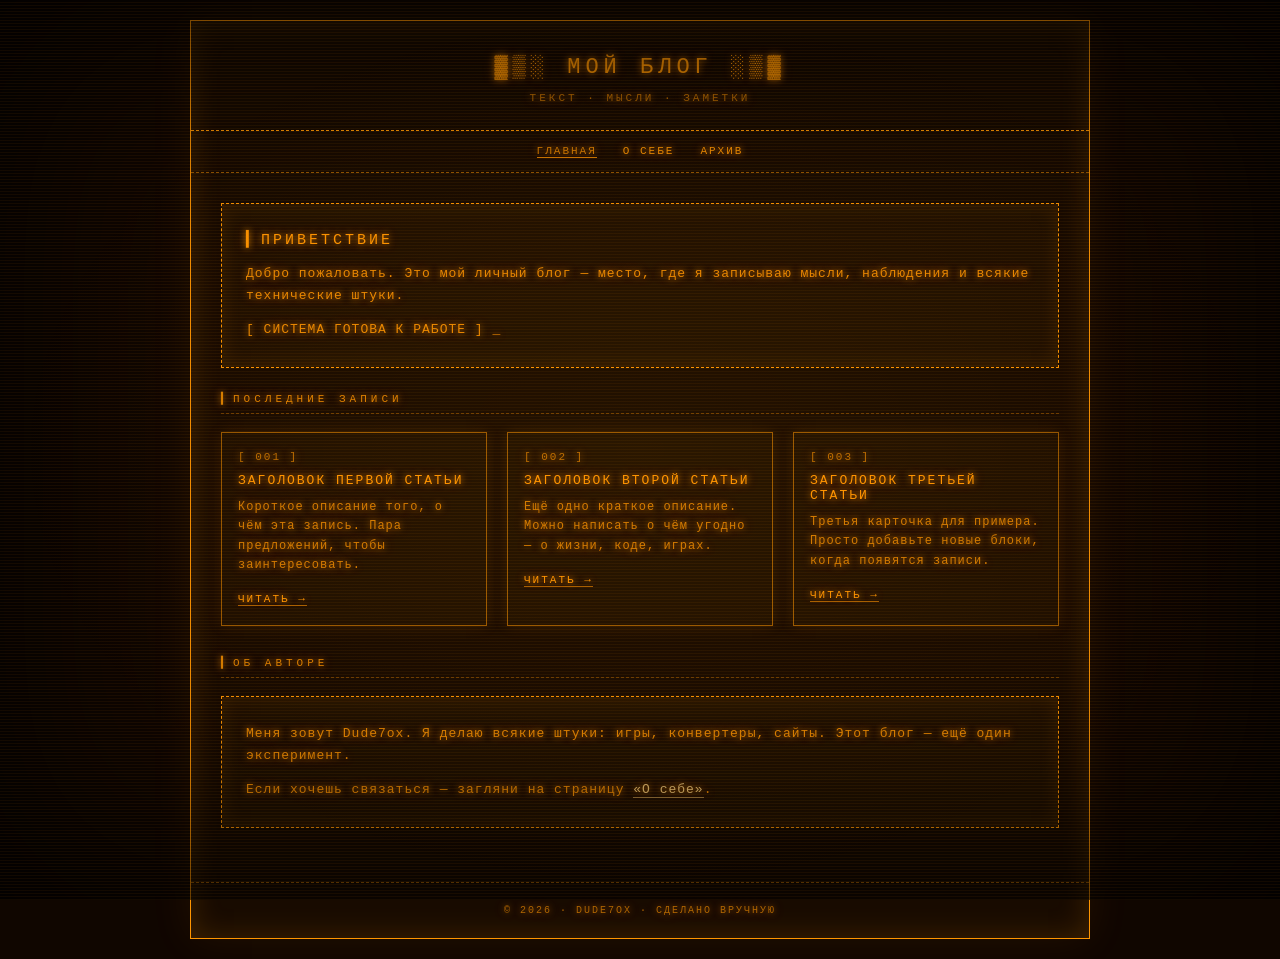
==== commit 05c50ff2: "Add files via upload" ====
--- a/index.html
+++ b/index.html
@@ -1,235 +1,11 @@
 <!-- Сделано Dude7ox -->
-<!-- Made by Dude7ox -->
-
-
 <!DOCTYPE html>
 <html lang="ru">
 <head>
     <meta charset="UTF-8">
     <meta name="viewport" content="width=device-width, initial-scale=1.0">
     <title>Мой блог · CRT-терминал</title>
-    <style>
-        * { box-sizing: border-box; }
-        html, body {
-            background: #100600;
-            color: #ff9500;
-            font-family: "Courier New", monospace;
-            min-height: 100%;
-            margin: 0;
-        }
-        body {
-            padding: 20px;
-            position: relative;
-            text-shadow: 0 0 6px rgba(255,149,0,0.75), 0 0 12px rgba(255,120,0,0.35);
-        }
-        /* Сканлайны + лёгкое мерцание */
-        body::before {
-            content: "";
-            position: fixed; inset: 0;
-            background:
-                repeating-linear-gradient(0deg, rgba(255,149,0,0.06) 0 1px, transparent 1px 3px),
-                radial-gradient(ellipse at center, rgba(255,149,0,0.05), transparent 70%);
-            pointer-events: none;
-            z-index: 1000;
-            animation: flicker 4s infinite;
-        }
-        /* Виньетка по краям */
-        body::after {
-            content: "";
-            position: fixed; inset: 0;
-            box-shadow: inset 0 0 200px 40px rgba(0,0,0,0.9);
-            pointer-events: none;
-            z-index: 999;
-        }
-        @keyframes flicker {
-            0%,100% { opacity: 1; }
-            92% { opacity: 1; }
-            93% { opacity: 0.85; }
-            94% { opacity: 1; }
-        }
-
-        .container {
-            max-width: 900px;
-            margin: 0 auto;
-            background: rgba(255,149,0,0.03);
-            border: 1px solid #ff9500;
-            box-shadow: 0 0 30px rgba(255,149,0,0.18) inset, 0 0 40px rgba(255,149,0,0.08);
-            position: relative;
-            z-index: 1;
-        }
-
-        /* Шапка */
-        .header {
-            padding: 34px 30px 26px;
-            text-align: center;
-            border-bottom: 1px dashed #ff9500;
-        }
-        .header h1 {
-            margin: 0 0 12px 0;
-            font-size: 22px;
-            letter-spacing: 5px;
-            font-weight: normal;
-            text-transform: uppercase;
-        }
-        .header p {
-            margin: 0;
-            font-size: 11px;
-            letter-spacing: 3px;
-            opacity: 0.7;
-            text-transform: uppercase;
-        }
-
-        /* Навигация */
-        .nav {
-            display: flex;
-            justify-content: center;
-            gap: 26px;
-            padding: 14px 20px;
-            border-bottom: 1px dashed rgba(255,149,0,0.55);
-            font-size: 11px;
-            letter-spacing: 2px;
-            text-transform: uppercase;
-        }
-        .nav a {
-            color: #ff9500;
-            text-decoration: none;
-            border-bottom: 1px solid transparent;
-            transition: border-color 0.15s, opacity 0.15s;
-        }
-        .nav a:hover {
-            border-bottom-color: #ff9500;
-            opacity: 0.85;
-        }
-
-        .content {
-            padding: 30px;
-        }
-
-        /* Секция приветствия */
-        .hero {
-            border: 1px dashed #ff9500;
-            background: rgba(255,149,0,0.03);
-            box-shadow: 0 0 20px rgba(255,149,0,0.12) inset;
-            padding: 26px 24px;
-            margin-bottom: 30px;
-        }
-        .hero h2 {
-            margin: 0 0 14px 0;
-            font-size: 15px;
-            letter-spacing: 3px;
-            font-weight: normal;
-            text-transform: uppercase;
-        }
-        .hero p {
-            margin: 0 0 12px 0;
-            font-size: 13px;
-            line-height: 1.7;
-            letter-spacing: 1px;
-            opacity: 0.9;
-        }
-        .hero p:last-child { margin-bottom: 0; }
-        .cursor::after {
-            content: "_";
-            animation: blink 1s steps(1) infinite;
-        }
-        @keyframes blink {
-            0%, 49% { opacity: 1; }
-            50%, 100% { opacity: 0; }
-        }
-
-        /* Заголовок секции */
-        .section-title {
-            font-size: 11px;
-            letter-spacing: 4px;
-            text-transform: uppercase;
-            opacity: 0.85;
-            margin: 0 0 18px 0;
-            padding-bottom: 8px;
-            border-bottom: 1px dashed rgba(255,149,0,0.4);
-            font-weight: normal;
-        }
-
-        /* Сетка карточек */
-        .grid {
-            display: grid;
-            grid-template-columns: repeat(auto-fill, minmax(240px, 1fr));
-            gap: 20px;
-            margin-bottom: 30px;
-        }
-        .card {
-            background: rgba(255,149,0,0.03);
-            border: 1px solid rgba(255,149,0,0.55);
-            box-shadow: 0 0 14px rgba(255,149,0,0.12);
-            padding: 18px 16px;
-            transition: box-shadow 0.15s, border-color 0.15s, background 0.15s;
-        }
-        .card:hover {
-            box-shadow: 0 0 24px rgba(255,149,0,0.35);
-            border-color: #ff9500;
-            background: rgba(255,149,0,0.06);
-        }
-        .card .icon {
-            font-size: 11px;
-            letter-spacing: 2px;
-            opacity: 0.7;
-            margin-bottom: 10px;
-        }
-        .card h3 {
-            margin: 0 0 10px 0;
-            font-size: 13px;
-            letter-spacing: 2px;
-            font-weight: normal;
-            text-transform: uppercase;
-        }
-        .card p {
-            margin: 0 0 14px 0;
-            font-size: 12px;
-            line-height: 1.6;
-            letter-spacing: 1px;
-            opacity: 0.8;
-        }
-        .card a {
-            display: inline-block;
-            color: #ff9500;
-            text-decoration: none;
-            font-size: 11px;
-            letter-spacing: 2px;
-            text-transform: uppercase;
-            border-bottom: 1px solid rgba(255,149,0,0.6);
-            transition: border-color 0.15s, opacity 0.15s;
-        }
-        .card a:hover {
-            border-bottom-color: #ff9500;
-            opacity: 0.85;
-        }
-
-        /* Подвал */
-        .footer {
-            padding: 22px 30px;
-            border-top: 1px dashed #ff9500;
-            text-align: center;
-            font-size: 10px;
-            letter-spacing: 2px;
-            opacity: 0.65;
-            text-transform: uppercase;
-        }
-
-        ::selection {
-            background: #ff9500;
-            color: #100600;
-        }
-
-        /* Мобильная адаптация */
-        @media (max-width: 600px) {
-            body { padding: 10px; }
-            .header { padding: 26px 18px 20px; }
-            .header h1 { font-size: 16px; letter-spacing: 3px; }
-            .nav { gap: 16px; font-size: 10px; flex-wrap: wrap; }
-            .content { padding: 20px 16px; }
-            .hero { padding: 20px 16px; }
-            .grid { grid-template-columns: 1fr; }
-        }
-    </style>
+    <link rel="stylesheet" href="style.css">
 </head>
 <body>
     <div class="container">
@@ -239,13 +15,12 @@
         </div>
 
         <nav class="nav">
-            <a href="index.html">Главная</a>
+            <a href="index.html" class="active">Главная</a>
             <a href="about.html">О себе</a>
             <a href="archive.html">Архив</a>
         </nav>
 
         <div class="content">
-            <!-- Приветствие -->
             <section class="hero">
                 <h2>▎ПРИВЕТСТВИЕ</h2>
                 <p>
@@ -257,7 +32,6 @@
                 </p>
             </section>
 
-            <!-- Последние записи -->
             <h2 class="section-title">▎ПОСЛЕДНИЕ ЗАПИСИ</h2>
 
             <div class="grid">
@@ -283,7 +57,6 @@
                 </div>
             </div>
 
-            <!-- О себе кратко -->
             <h2 class="section-title">▎ОБ АВТОРЕ</h2>
             <section class="hero">
                 <p>
@@ -291,7 +64,7 @@
                     Этот блог — ещё один эксперимент.
                 </p>
                 <p>
-                    Если хочешь связаться — загляни на страницу <a href="about.html" style="color:#ffd27f;">«О себе»</a>.
+                    Если хочешь связаться — загляни на страницу <a href="about.html">«О себе»</a>.
                 </p>
             </section>
         </div>
--- a/style.css
+++ b/style.css
@@ -0,0 +1,310 @@
+/* style.css — общие стили для всего блога */
+
+* { box-sizing: border-box; }
+html, body {
+    background: #100600;
+    color: #ff9500;
+    font-family: "Courier New", monospace;
+    min-height: 100%;
+    margin: 0;
+}
+body {
+    padding: 20px;
+    position: relative;
+    text-shadow: 0 0 6px rgba(255,149,0,0.75), 0 0 12px rgba(255,120,0,0.35);
+}
+body::before {
+    content: "";
+    position: fixed; inset: 0;
+    background:
+        repeating-linear-gradient(0deg, rgba(255,149,0,0.06) 0 1px, transparent 1px 3px),
+        radial-gradient(ellipse at center, rgba(255,149,0,0.05), transparent 70%);
+    pointer-events: none;
+    z-index: 1000;
+    animation: flicker 4s infinite;
+}
+body::after {
+    content: "";
+    position: fixed; inset: 0;
+    box-shadow: inset 0 0 200px 40px rgba(0,0,0,0.9);
+    pointer-events: none;
+    z-index: 999;
+}
+@keyframes flicker {
+    0%,100% { opacity: 1; }
+    92% { opacity: 1; }
+    93% { opacity: 0.85; }
+    94% { opacity: 1; }
+}
+
+.container {
+    max-width: 900px;
+    margin: 0 auto;
+    background: rgba(255,149,0,0.03);
+    border: 1px solid #ff9500;
+    box-shadow: 0 0 30px rgba(255,149,0,0.18) inset, 0 0 40px rgba(255,149,0,0.08);
+    position: relative;
+    z-index: 1;
+}
+
+.header {
+    padding: 34px 30px 26px;
+    text-align: center;
+    border-bottom: 1px dashed #ff9500;
+}
+.header h1 {
+    margin: 0 0 12px 0;
+    font-size: 22px;
+    letter-spacing: 5px;
+    font-weight: normal;
+    text-transform: uppercase;
+}
+.header p {
+    margin: 0;
+    font-size: 11px;
+    letter-spacing: 3px;
+    opacity: 0.7;
+    text-transform: uppercase;
+}
+
+.nav {
+    display: flex;
+    justify-content: center;
+    gap: 26px;
+    padding: 14px 20px;
+    border-bottom: 1px dashed rgba(255,149,0,0.55);
+    font-size: 11px;
+    letter-spacing: 2px;
+    text-transform: uppercase;
+}
+.nav a {
+    color: #ff9500;
+    text-decoration: none;
+    border-bottom: 1px solid transparent;
+    transition: border-color 0.15s, opacity 0.15s;
+}
+.nav a:hover, .nav a.active {
+    border-bottom-color: #ff9500;
+    opacity: 0.85;
+}
+
+.content {
+    padding: 30px;
+}
+
+.hero {
+    border: 1px dashed #ff9500;
+    background: rgba(255,149,0,0.03);
+    box-shadow: 0 0 20px rgba(255,149,0,0.12) inset;
+    padding: 26px 24px;
+    margin-bottom: 24px;
+}
+.hero h2 {
+    margin: 0 0 14px 0;
+    font-size: 15px;
+    letter-spacing: 3px;
+    font-weight: normal;
+    text-transform: uppercase;
+}
+.hero p {
+    margin: 0 0 12px 0;
+    font-size: 13px;
+    line-height: 1.7;
+    letter-spacing: 1px;
+    opacity: 0.9;
+}
+.hero p:last-child { margin-bottom: 0; }
+.hero a, .content a {
+    color: #ffd27f;
+    text-decoration: none;
+    border-bottom: 1px solid rgba(255,210,127,0.6);
+}
+.hero a:hover, .content a:hover {
+    border-bottom-color: #ffd27f;
+}
+
+.cursor::after {
+    content: "_";
+    animation: blink 1s steps(1) infinite;
+}
+@keyframes blink {
+    0%, 49% { opacity: 1; }
+    50%, 100% { opacity: 0; }
+}
+
+.section-title {
+    font-size: 11px;
+    letter-spacing: 4px;
+    text-transform: uppercase;
+    opacity: 0.85;
+    margin: 0 0 18px 0;
+    padding-bottom: 8px;
+    border-bottom: 1px dashed rgba(255,149,0,0.4);
+    font-weight: normal;
+}
+
+.grid {
+    display: grid;
+    grid-template-columns: repeat(auto-fill, minmax(240px, 1fr));
+    gap: 20px;
+    margin-bottom: 30px;
+}
+.card {
+    background: rgba(255,149,0,0.03);
+    border: 1px solid rgba(255,149,0,0.55);
+    box-shadow: 0 0 14px rgba(255,149,0,0.12);
+    padding: 18px 16px;
+    transition: box-shadow 0.15s, border-color 0.15s, background 0.15s;
+}
+.card:hover {
+    box-shadow: 0 0 24px rgba(255,149,0,0.35);
+    border-color: #ff9500;
+    background: rgba(255,149,0,0.06);
+}
+.card .icon {
+    font-size: 11px;
+    letter-spacing: 2px;
+    opacity: 0.7;
+    margin-bottom: 10px;
+}
+.card h3 {
+    margin: 0 0 10px 0;
+    font-size: 13px;
+    letter-spacing: 2px;
+    font-weight: normal;
+    text-transform: uppercase;
+}
+.card p {
+    margin: 0 0 14px 0;
+    font-size: 12px;
+    line-height: 1.6;
+    letter-spacing: 1px;
+    opacity: 0.8;
+}
+.card a {
+    display: inline-block;
+    color: #ff9500;
+    text-decoration: none;
+    font-size: 11px;
+    letter-spacing: 2px;
+    text-transform: uppercase;
+    border-bottom: 1px solid rgba(255,149,0,0.6);
+    transition: border-color 0.15s, opacity 0.15s;
+}
+.card a:hover {
+    border-bottom-color: #ff9500;
+    opacity: 0.85;
+}
+
+.archive-list {
+    list-style: none;
+    padding: 0;
+    margin: 0;
+}
+.archive-list li {
+    border-bottom: 1px dashed rgba(255,149,0,0.35);
+    padding: 14px 4px;
+    display: flex;
+    justify-content: space-between;
+    align-items: baseline;
+    gap: 16px;
+    font-size: 13px;
+    letter-spacing: 1px;
+}
+.archive-list li:last-child {
+    border-bottom: none;
+}
+.archive-list a {
+    color: #ff9500;
+    text-decoration: none;
+    border-bottom: 1px solid transparent;
+    transition: border-color 0.15s;
+}
+.archive-list a:hover {
+    border-bottom-color: #ff9500;
+}
+.archive-list .date {
+    font-size: 11px;
+    opacity: 0.6;
+    white-space: nowrap;
+}
+
+.post-header {
+    border-bottom: 1px dashed rgba(255,149,0,0.4);
+    padding-bottom: 16px;
+    margin-bottom: 24px;
+}
+.post-header h2 {
+    margin: 0 0 10px 0;
+    font-size: 17px;
+    letter-spacing: 3px;
+    font-weight: normal;
+    text-transform: uppercase;
+}
+.post-meta {
+    font-size: 11px;
+    letter-spacing: 2px;
+    opacity: 0.6;
+    text-transform: uppercase;
+}
+.post-body p {
+    margin: 0 0 18px 0;
+    font-size: 13px;
+    line-height: 1.8;
+    letter-spacing: 1px;
+    opacity: 0.9;
+}
+.post-body a {
+    color: #ffd27f;
+    text-decoration: none;
+    border-bottom: 1px solid rgba(255,210,127,0.6);
+}
+.post-body a:hover {
+    border-bottom-color: #ffd27f;
+}
+.post-nav {
+    display: flex;
+    justify-content: space-between;
+    gap: 16px;
+    margin-top: 30px;
+    padding-top: 18px;
+    border-top: 1px dashed rgba(255,149,0,0.4);
+    font-size: 11px;
+    letter-spacing: 2px;
+    text-transform: uppercase;
+}
+.post-nav a {
+    color: #ff9500;
+    text-decoration: none;
+    border-bottom: 1px solid transparent;
+}
+.post-nav a:hover {
+    border-bottom-color: #ff9500;
+}
+
+.footer {
+    padding: 22px 30px;
+    border-top: 1px dashed #ff9500;
+    text-align: center;
+    font-size: 10px;
+    letter-spacing: 2px;
+    opacity: 0.65;
+    text-transform: uppercase;
+}
+
+::selection {
+    background: #ff9500;
+    color: #100600;
+}
+
+@media (max-width: 600px) {
+    body { padding: 10px; }
+    .header { padding: 26px 18px 20px; }
+    .header h1 { font-size: 16px; letter-spacing: 3px; }
+    .nav { gap: 16px; font-size: 10px; flex-wrap: wrap; }
+    .content { padding: 20px 16px; }
+    .hero { padding: 20px 16px; }
+    .grid { grid-template-columns: 1fr; }
+    .archive-list li { flex-direction: column; gap: 4px; }
+    .post-nav { flex-direction: column; gap: 10px; }
+}
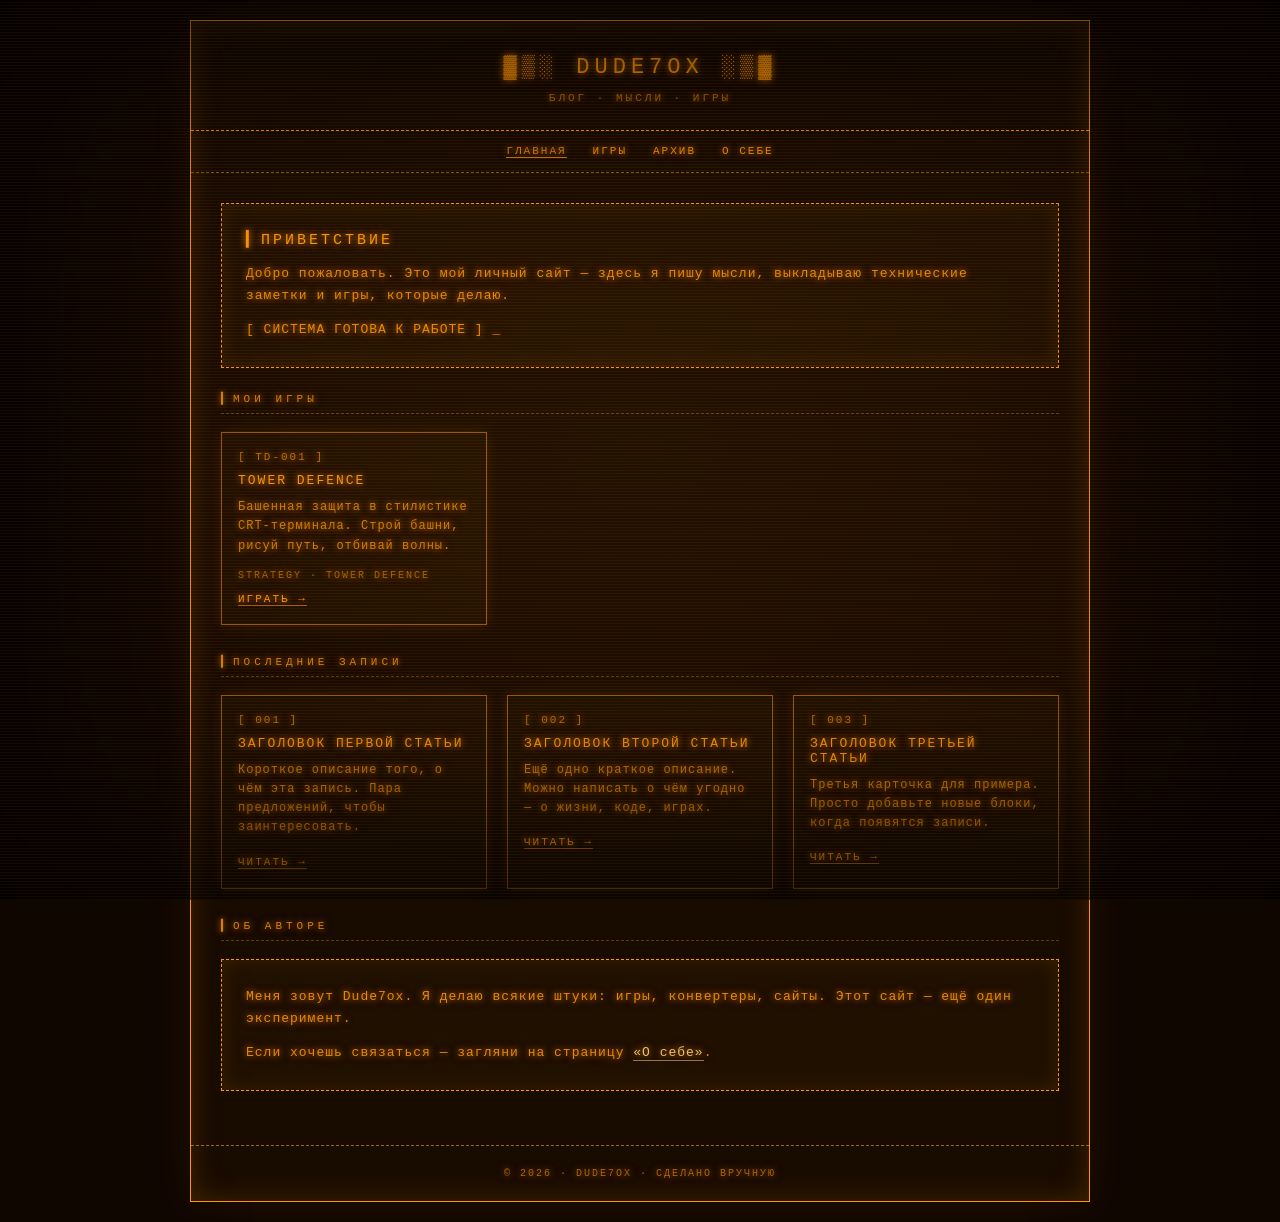
==== commit dbaaa8fb: "Update index.html" ====
--- a/index.html
+++ b/index.html
@@ -4,34 +4,52 @@
 <head>
     <meta charset="UTF-8">
     <meta name="viewport" content="width=device-width, initial-scale=1.0">
-    <title>Мой блог · CRT-терминал</title>
+    <title>Dude7ox · Блог и игры</title>
     <link rel="stylesheet" href="style.css">
 </head>
 <body>
     <div class="container">
         <div class="header">
-            <h1>▓▒░ МОЙ БЛОГ ░▒▓</h1>
-            <p>ТЕКСТ · МЫСЛИ · ЗАМЕТКИ</p>
+            <h1>▓▒░ DUDE7OX ░▒▓</h1>
+            <p>БЛОГ · МЫСЛИ · ИГРЫ</p>
         </div>
 
         <nav class="nav">
             <a href="index.html" class="active">Главная</a>
+            <a href="games.html">Игры</a>
+            <a href="archive.html">Архив</a>
             <a href="about.html">О себе</a>
-            <a href="archive.html">Архив</a>
         </nav>
 
         <div class="content">
             <section class="hero">
                 <h2>▎ПРИВЕТСТВИЕ</h2>
                 <p>
-                    Добро пожаловать. Это мой личный блог — место, где я записываю мысли,
-                    наблюдения и всякие технические штуки.
+                    Добро пожаловать. Это мой личный сайт — здесь я пишу мысли,
+                    выкладываю технические заметки и игры, которые делаю.
                 </p>
                 <p class="cursor">
                     [ СИСТЕМА ГОТОВА К РАБОТЕ ]
                 </p>
             </section>
 
+            <!-- ИГРЫ -->
+            <h2 class="section-title">▎МОИ ИГРЫ</h2>
+
+            <div class="games-grid">
+                <div class="game-card">
+                    <div class="icon">[ TD-001 ]</div>
+                    <h3>Tower Defence</h3>
+                    <p>
+                        Башенная защита в стилистике CRT-терминала.
+                        Строй башни, рисуй путь, отбивай волны.
+                    </p>
+                    <div class="tags">STRATEGY · TOWER DEFENCE</div>
+                    <a href="games/towerdefence.html">Играть →</a>
+                </div>
+            </div>
+
+            <!-- СТАТЬИ -->
             <h2 class="section-title">▎ПОСЛЕДНИЕ ЗАПИСИ</h2>
 
             <div class="grid">
@@ -61,7 +79,7 @@
             <section class="hero">
                 <p>
                     Меня зовут Dude7ox. Я делаю всякие штуки: игры, конвертеры, сайты.
-                    Этот блог — ещё один эксперимент.
+                    Этот сайт — ещё один эксперимент.
                 </p>
                 <p>
                     Если хочешь связаться — загляни на страницу <a href="about.html">«О себе»</a>.
@@ -74,4 +92,4 @@
         </div>
     </div>
 </body>
-</html>+</html>
--- a/style.css
+++ b/style.css
@@ -307,4 +307,113 @@
     .grid { grid-template-columns: 1fr; }
     .archive-list li { flex-direction: column; gap: 4px; }
     .post-nav { flex-direction: column; gap: 10px; }
-}+}
+/* ===== Карточки игр ===== */
+.games-grid {
+    display: grid;
+    grid-template-columns: repeat(auto-fill, minmax(260px, 1fr));
+    gap: 20px;
+    margin-bottom: 30px;
+}
+
+.game-card {
+    background: rgba(255,149,0,0.03);
+    border: 1px solid rgba(255,149,0,0.55);
+    box-shadow: 0 0 14px rgba(255,149,0,0.12);
+    padding: 18px 16px;
+    transition: box-shadow 0.15s, border-color 0.15s, background 0.15s;
+    display: flex;
+    flex-direction: column;
+}
+
+.game-card:hover {
+    box-shadow: 0 0 24px rgba(255,149,0,0.35);
+    border-color: #ff9500;
+    background: rgba(255,149,0,0.06);
+}
+
+.game-card .icon {
+    font-size: 11px;
+    letter-spacing: 2px;
+    opacity: 0.7;
+    margin-bottom: 10px;
+}
+
+.game-card h3 {
+    margin: 0 0 10px 0;
+    font-size: 13px;
+    letter-spacing: 2px;
+    font-weight: normal;
+    text-transform: uppercase;
+}
+
+.game-card p {
+    margin: 0 0 14px 0;
+    font-size: 12px;
+    line-height: 1.6;
+    letter-spacing: 1px;
+    opacity: 0.8;
+    flex: 1;
+}
+
+.game-card .tags {
+    font-size: 10px;
+    letter-spacing: 2px;
+    opacity: 0.6;
+    margin-bottom: 12px;
+    text-transform: uppercase;
+}
+
+.game-card a {
+    display: inline-block;
+    color: #ff9500;
+    text-decoration: none;
+    font-size: 11px;
+    letter-spacing: 2px;
+    text-transform: uppercase;
+    border-bottom: 1px solid rgba(255,149,0,0.6);
+    transition: border-color 0.15s, opacity 0.15s;
+    align-self: flex-start;
+}
+
+.game-card a:hover {
+    border-bottom-color: #ff9500;
+    opacity: 0.85;
+}
+
+/* Страница игры */
+.game-frame {
+    border: 1px solid #ff9500;
+    background: #0a0300;
+    box-shadow: 0 0 20px rgba(255,149,0,0.2) inset;
+    padding: 0;
+    margin-bottom: 20px;
+}
+
+.game-frame iframe {
+    width: 100%;
+    height: 700px;
+    border: none;
+    display: block;
+    background: #100600;
+}
+
+.game-meta {
+    border: 1px dashed rgba(255,149,0,0.5);
+    padding: 18px 20px;
+    margin-bottom: 20px;
+    font-size: 12px;
+    letter-spacing: 1px;
+    line-height: 1.7;
+    opacity: 0.9;
+}
+
+.game-meta strong {
+    color: #ffd27f;
+    font-weight: normal;
+}
+
+@media (max-width: 600px) {
+    .games-grid { grid-template-columns: 1fr; }
+    .game-frame iframe { height: 500px; }
+}
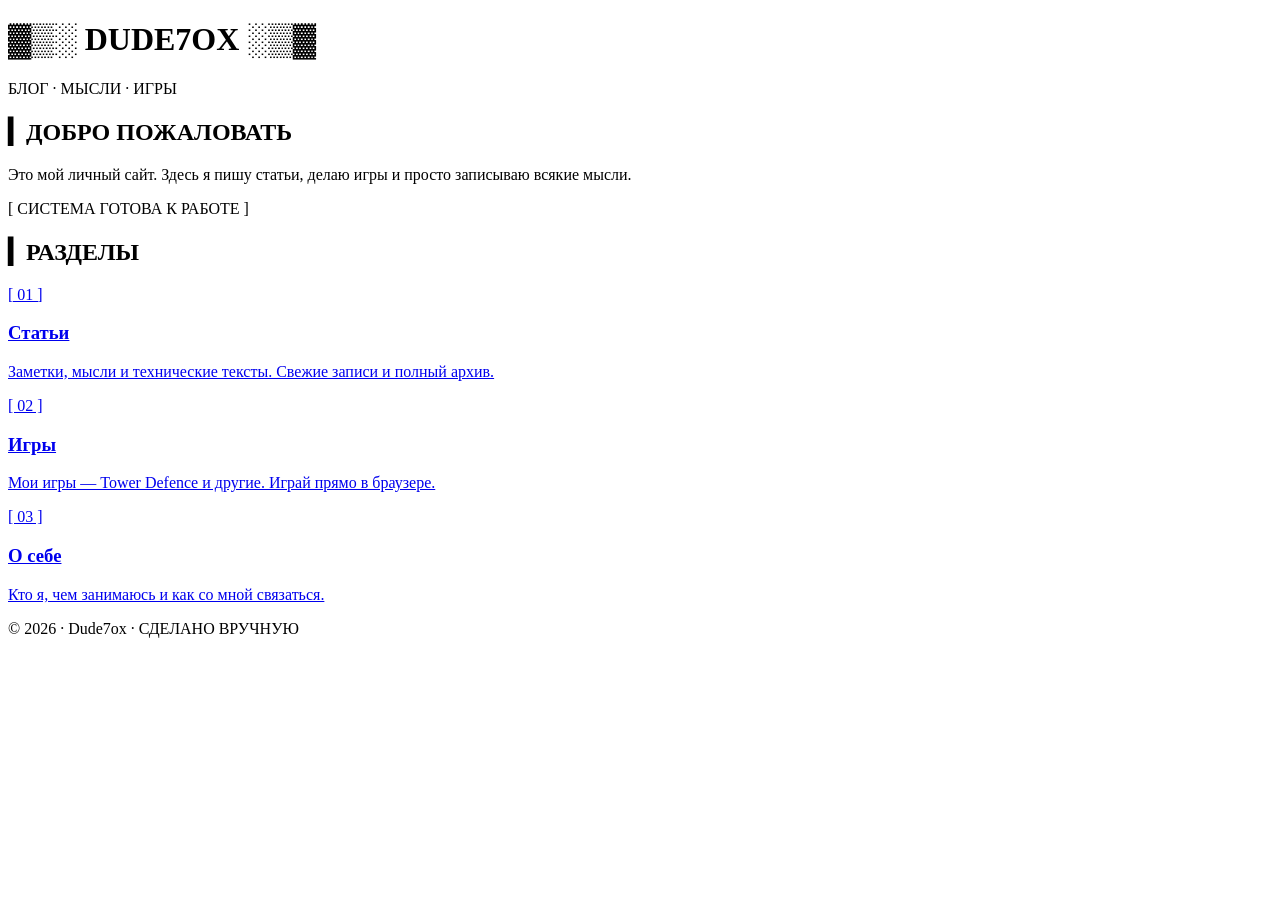
==== commit 4c4d0619: "Add files via upload" ====
--- a/index.html
+++ b/index.html
@@ -4,7 +4,7 @@
 <head>
     <meta charset="UTF-8">
     <meta name="viewport" content="width=device-width, initial-scale=1.0">
-    <title>Dude7ox · Блог и игры</title>
+    <title>Dude7ox</title>
     <link rel="stylesheet" href="style.css">
 </head>
 <body>
@@ -14,77 +14,39 @@
             <p>БЛОГ · МЫСЛИ · ИГРЫ</p>
         </div>
 
-        <nav class="nav">
-            <a href="index.html" class="active">Главная</a>
-            <a href="games.html">Игры</a>
-            <a href="archive.html">Архив</a>
-            <a href="about.html">О себе</a>
-        </nav>
-
         <div class="content">
             <section class="hero">
-                <h2>▎ПРИВЕТСТВИЕ</h2>
+                <h2>▎ДОБРО ПОЖАЛОВАТЬ</h2>
                 <p>
-                    Добро пожаловать. Это мой личный сайт — здесь я пишу мысли,
-                    выкладываю технические заметки и игры, которые делаю.
+                    Это мой личный сайт. Здесь я пишу статьи, делаю игры
+                    и просто записываю всякие мысли.
                 </p>
                 <p class="cursor">
                     [ СИСТЕМА ГОТОВА К РАБОТЕ ]
                 </p>
             </section>
 
-            <!-- ИГРЫ -->
-            <h2 class="section-title">▎МОИ ИГРЫ</h2>
+            <h2 class="section-title">▎РАЗДЕЛЫ</h2>
 
-            <div class="games-grid">
-                <div class="game-card">
-                    <div class="icon">[ TD-001 ]</div>
-                    <h3>Tower Defence</h3>
-                    <p>
-                        Башенная защита в стилистике CRT-терминала.
-                        Строй башни, рисуй путь, отбивай волны.
-                    </p>
-                    <div class="tags">STRATEGY · TOWER DEFENCE</div>
-                    <a href="games/towerdefence.html">Играть →</a>
-                </div>
+            <div class="hub-grid">
+                <a href="articles/index.html" class="hub-card">
+                    <div class="hub-icon">[ 01 ]</div>
+                    <h3>Статьи</h3>
+                    <p>Заметки, мысли и технические тексты. Свежие записи и полный архив.</p>
+                </a>
+
+                <a href="games/index.html" class="hub-card">
+                    <div class="hub-icon">[ 02 ]</div>
+                    <h3>Игры</h3>
+                    <p>Мои игры — Tower Defence и другие. Играй прямо в браузере.</p>
+                </a>
+
+                <a href="about.html" class="hub-card">
+                    <div class="hub-icon">[ 03 ]</div>
+                    <h3>О себе</h3>
+                    <p>Кто я, чем занимаюсь и как со мной связаться.</p>
+                </a>
             </div>
-
-            <!-- СТАТЬИ -->
-            <h2 class="section-title">▎ПОСЛЕДНИЕ ЗАПИСИ</h2>
-
-            <div class="grid">
-                <div class="card">
-                    <div class="icon">[ 001 ]</div>
-                    <h3>Заголовок первой статьи</h3>
-                    <p>Короткое описание того, о чём эта запись. Пара предложений, чтобы заинтересовать.</p>
-                    <a href="post1.html">Читать →</a>
-                </div>
-
-                <div class="card">
-                    <div class="icon">[ 002 ]</div>
-                    <h3>Заголовок второй статьи</h3>
-                    <p>Ещё одно краткое описание. Можно написать о чём угодно — о жизни, коде, играх.</p>
-                    <a href="post2.html">Читать →</a>
-                </div>
-
-                <div class="card">
-                    <div class="icon">[ 003 ]</div>
-                    <h3>Заголовок третьей статьи</h3>
-                    <p>Третья карточка для примера. Просто добавьте новые блоки, когда появятся записи.</p>
-                    <a href="post3.html">Читать →</a>
-                </div>
-            </div>
-
-            <h2 class="section-title">▎ОБ АВТОРЕ</h2>
-            <section class="hero">
-                <p>
-                    Меня зовут Dude7ox. Я делаю всякие штуки: игры, конвертеры, сайты.
-                    Этот сайт — ещё один эксперимент.
-                </p>
-                <p>
-                    Если хочешь связаться — загляни на страницу <a href="about.html">«О себе»</a>.
-                </p>
-            </section>
         </div>
 
         <div class="footer">
@@ -92,4 +54,4 @@
         </div>
     </div>
 </body>
-</html>
+</html>
